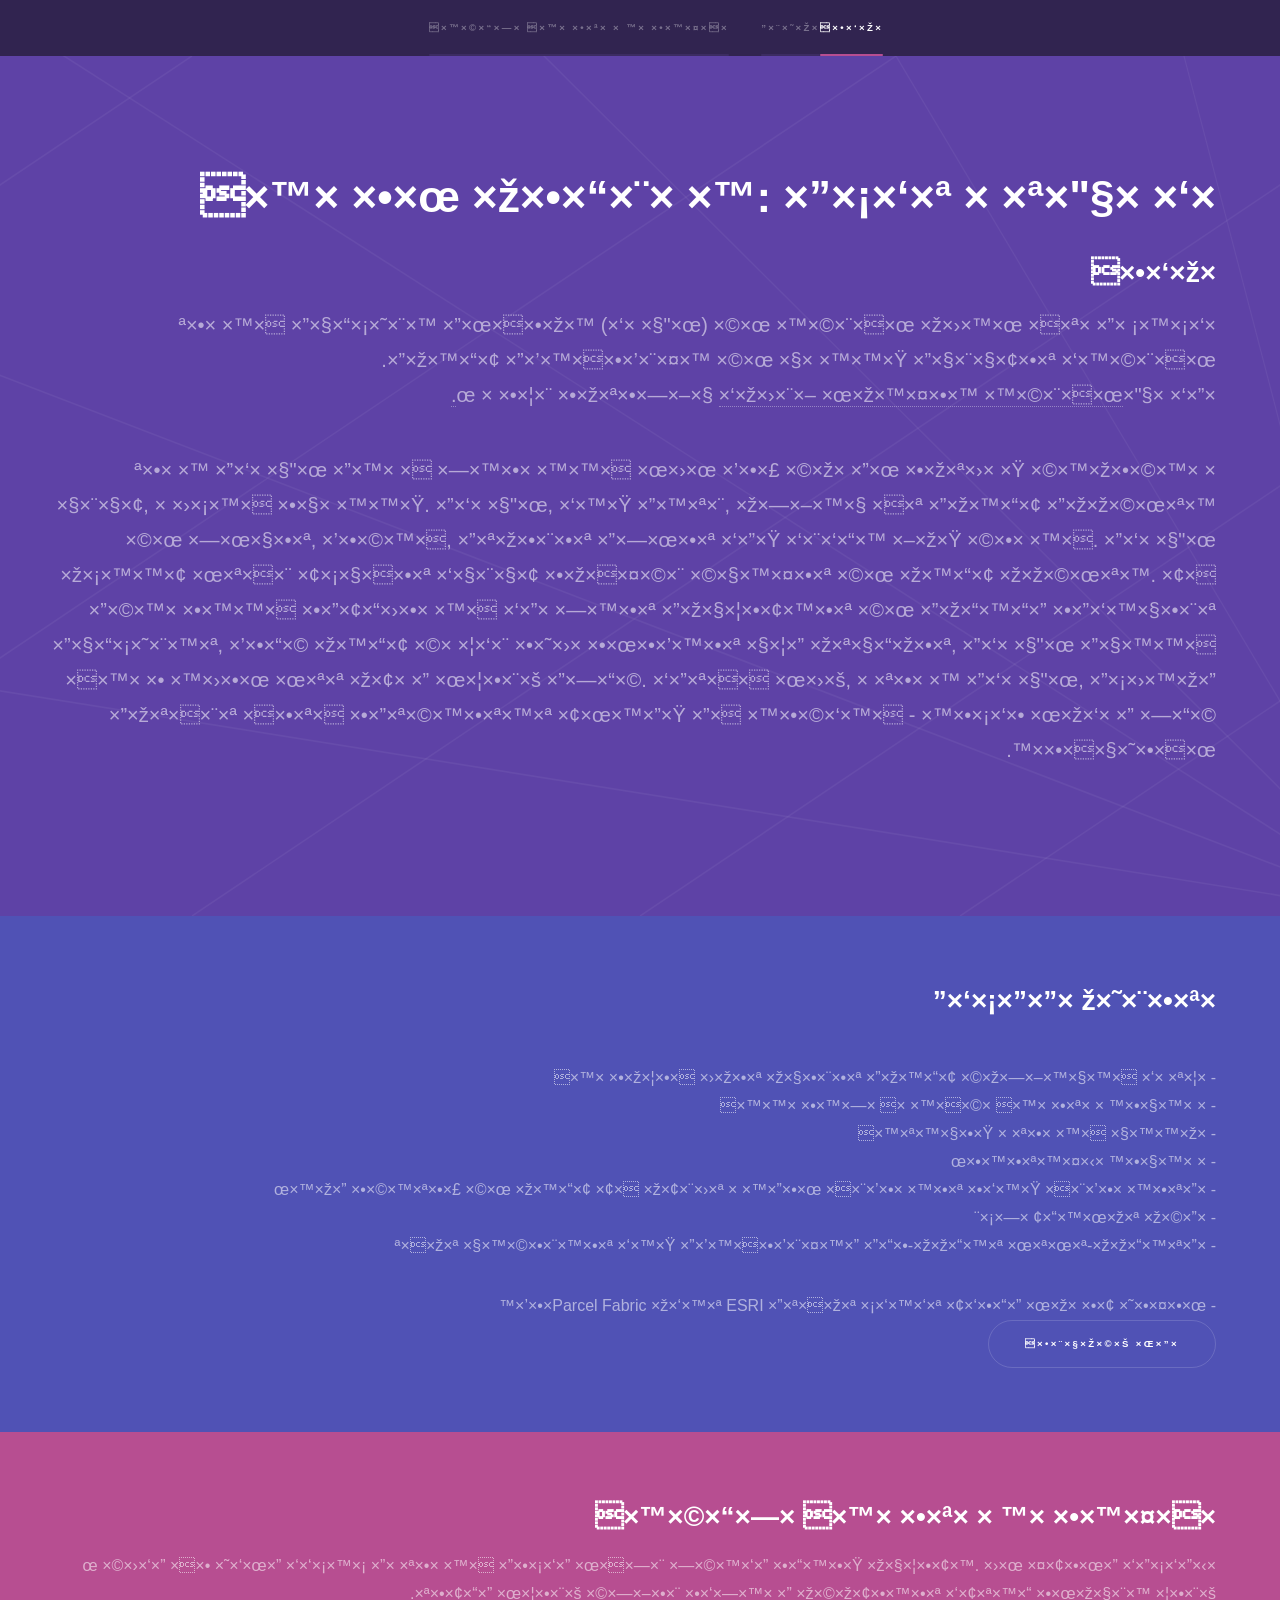
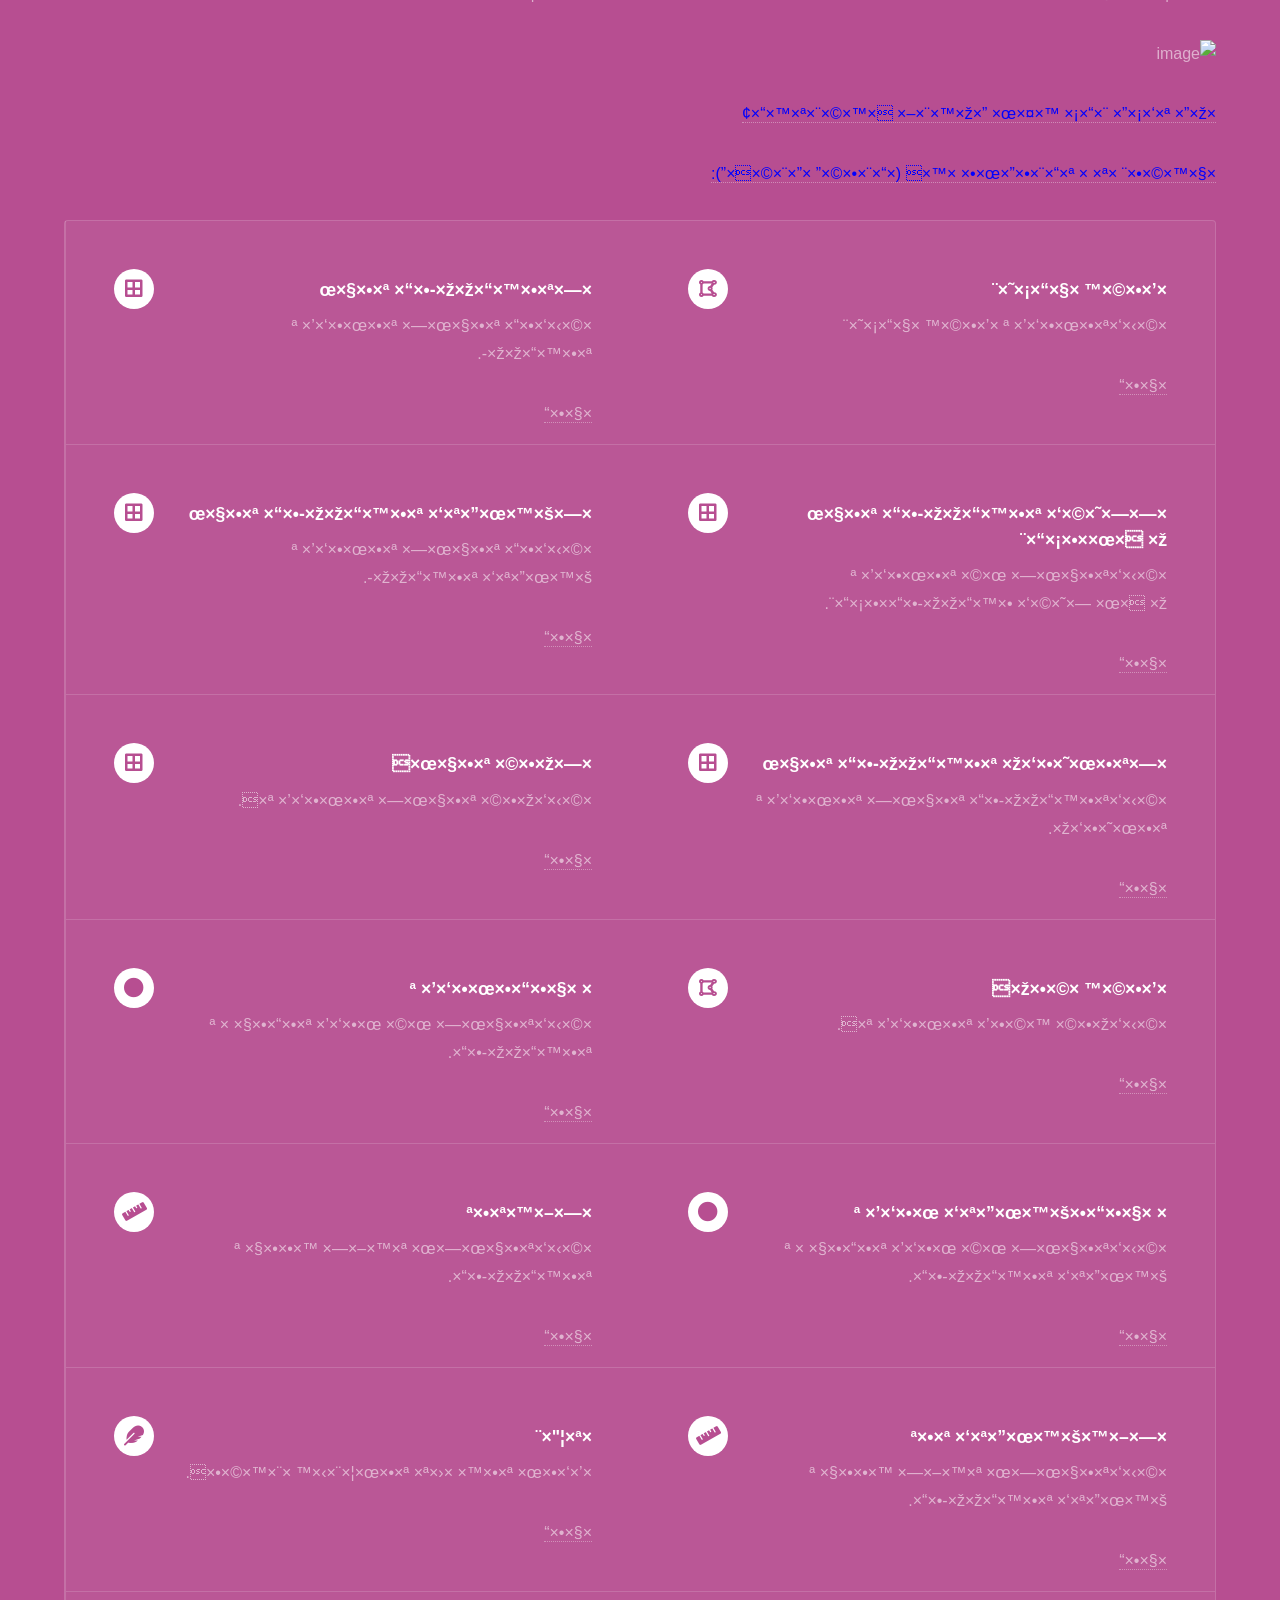
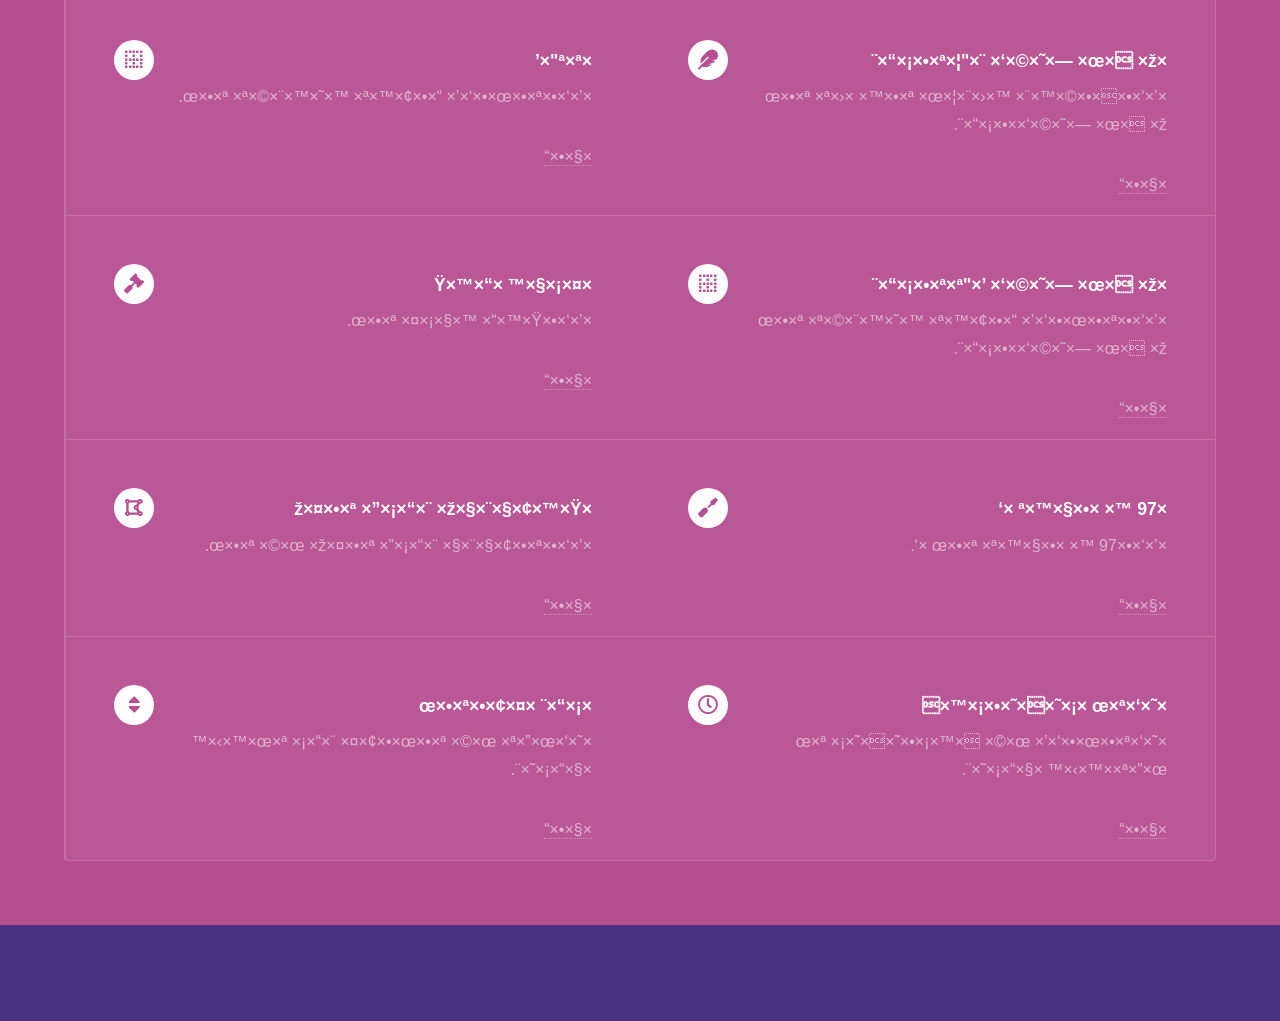
==== index.html @ e5040d87 "Update index.html" ====
<!DOCTYPE HTML>
<!--
	Hyperspace by HTML5 UP
	html5up.net | @ajlkn
	Free for personal and commercial use under the CCA 3.0 license (html5up.net/license)
-->
<html dir="rtl">
	<head>
		<title>בנקל מודרני: הסבת נתונים                          </title>
		<meta charset="cp-1255" />
		<meta name="viewport" content="width=device-width, initial-scale=1, user-scalable=no" />
		<link rel="stylesheet" href="assets/css/main.css" />
		<noscript><link rel="stylesheet" href="assets/css/noscript.css" /></noscript>
	</head>
	<body class="is-preload">

		<!-- Sidebar -->
			<section id="sidebar">
				<div class="inner">
					<nav>
						<ul>
							<li><a href="#intro">מבוא</a></li>
							<li><a href="#one">מטרה</a></li>
							<li><a href="#two">אפיוני נתונים חדשים</a></li>
						</ul>
					</nav>
				</div>
			</section>

		<!-- Wrapper -->
			<div id="wrapper">

				<!-- Intro -->
					<section id="intro" class="wrapper style1 fullscreen fade-up">
						<div class="inner">
							<h1>בנק"ל מודרני: הסבת נתונים</h1>
							<h1></h1>
							<h2>מבוא</h2>
							<p>בסיס הנתונים הקדסטרי הלאומי (בנק"ל) של ישראל מכיל את המידע הגיאוגרפי של קניין הקרקעות בישראל.</a><br />
							הבנק"ל נוצר ומתוחזק  <a href="https://www.gov.il/he/Departments/survey_of_israel/govil-landing-page">במכרז למיפוי ישראל.</a></p>
							<ul class="actions">
							<p>נתוני הבנק"ל הינם חיוניים לכל גוף שמנהל ומתכנן שימושי קרקע, נכסים וקניין.
							  הבנק"ל, בין היתר, מחזיק את המידע הממשלתי של חלקות, גושים, התמורות החלות בהן ברבדי זמן שונים.
							 הבנק"ל מסייע לתאר עסקאות בקרקע ומאפשר שקיפות של מידע ממשלתי.
								
							עם השינויים והעדכונים בהנחיות המקצועיות של המדידה והביקורת הקדסטרית, גודש מידע שנצבר וטכנולוגיות קצה מתקדמות, הבנק"ל הקיים אינו יכול לתת מענה לצורך החדש. 
							   בהתאם לכך, נתוני הבנק"ל, הסכימה המתארת אותם והתשיותית עליהן הם יושבים - יוסבו למבנה חדש ואקטואלי.</a><br />
							
							</ul>
						</div>
					</section>

				<!-- One -->
					<section id="one" class="wrapper style2 spotlights">
						<div class="inner">
							<h2>מטרות ההסבה</h2>
							<p> </a><br />
							- צמצום כמות מקורות המידע שמחזיקים בנתונים </a><br />
							- ניקוי נתונים שאינם חיוניים</a><br />	
						  	- תיקון נתונים קיימים</a><br />
							- ניקוי כפילויות</a><br />
                                                        - הלימה ושיתוף של מידע עם מערכת ניהול ארגוניות ובין ארגוניות</a><br />
							- השלמת מידע חסר</a><br />
							- התאמת קישוריות בין הגיאוגרפיה הדו-ממדית לתלת-ממדית</p>
							- Parcel Fabric מבית ESRI התאמת סביבת עבודה למנוע טופולוגי 
							<ul class="actions">
								<li><a href="#two" class="button scrolly">המשך לקרוא</a></li>
							</ul>
						</div>
					</section>

				<!-- Two -->
					<section id="two" class="wrapper style3 fade-up">
						<div class="inner">
							<h2>אפיוני נתונים חדשים</h2>
							<p>כל שכבה או טבלה בבסיס הנתונים הוסבה לאחר חשיבה ודיון מקצועי. כל פעולה בהסבה תועדה לצורך שחזור ובחינה משמעויות בעתיד ולמקרי צורך.</p>
							<img src="https://github.com/OfirMazor/CadastreDataBaseConversion/blob/main/images/%D7%98%D7%9B%D7%A0%D7%99%D7%A7%D7%AA%20%D7%94%D7%A1%D7%91%D7%AA%20%D7%A0%D7%AA%D7%95%D7%A0%D7%99%D7%9D.png?raw=true" alt="image">
							<p> </p>
							<a href="https://github.com/OfirMazor/CadastreDataBaseConversion/blob/main/images/WorkFlowChart.drawio.pdf" style="font-size: 20; color: blue;">תרשים זרימה לפי סדר הסבת המידע</a>
							<p> </p>
							<a href="https://drive.google.com/drive/folders/15Fm5US5zE_wvPn7nxRFl7RAwVJjkWvYp?usp=sharing" style="font-size: 20; color: blue;"> קישור להורדת נתונים (דרושה הרשאה):</a>
							<p> </p>	
							<div class="features">
								<section> 
									<span class="icon solid major fa-draw-polygon"></span>
									<h3>גושי קדסטר</h3>
									<p>שכבת גבולות גושי קדסטר</p>
									<!--<a href="https://docs.google.com/presentation/d/1aOgMCJr0X3dk2dmTd6nnk_PDVD7Y9g-T5rN5cbLewFY/edit?usp=sharing">אפיון</a>-->
									<p></p>
									<a href="https://github.com/OfirMazor/CadastreDataBaseConversion/blob/main/ipynb/Blocks_calc.ipynb">קוד</a>
								</section>
								<section>
									<span class="icon solid major fa-border-all"></span>
									<h3>חלקות דו-ממדיות</h3>
									<p>שכבת גבולות חלקות דו -ממדיות.</p>
									<!--<a href="https://docs.google.com/presentation/d/1K1xR55ceLLZbcratqtmYpzZpvnugWkp2RwhNf7otZDo/edit?usp=sharing">אפיון</a>-->
									<p></p>
									<a href="https://github.com/OfirMazor/CadastreDataBaseCoversion/blob/main/ipynb/%D7%97%D7%9C%D7%A7%D7%95%D7%AA.ipynb">קוד</a>
								</section>
								<section>
									<span class="icon solid major fa-border-all"></span>
									<h3>חלקות דו-ממדיות בשטח לא מוסדר</h3>
									<p>שכבת גבולות של חלקות דו-ממדיו בשטח לא מוסדר.</p>
									<!--<a href="https://docs.google.com/presentation/d/1Nm-JtCMfNelYFUoTzwCaDETeN07I_fGTkHMYUv3pPX4/edit?usp=sharing">אפיון</a>-->
									<p></p>
									<a href="https://github.com/OfirMazor/CadastreDataBaseConversion/blob/main/ipynb/%D7%97%D7%9C%D7%A7%D7%95%D7%AA%20%D7%91%D7%A9%D7%98%D7%97%20%D7%9C%D7%90%20%D7%9E%D7%95%D7%A1%D7%93%D7%A8.ipynb">קוד</a>
								</section>
								<section>
									<span class="icon solid major fa-border-all"></span>
									<h3>חלקות דו-ממדיות בתהליך</h3>
									<p>שכבת גבולות חלקות דו -ממדיות בתהליך.</p>
									<!--<a href="https://docs.google.com/presentation/d/1UwR3Q6dgP_YeeOLHe6v-FiXyyarvxvE8IoZIpI0yo60/edit?usp=sharing">אפיון</a>-->
									<p></p>
									<a href="https://github.com/OfirMazor/CadastreDataBaseConversion/blob/main/ipynb/%D7%97%D7%9C%D7%A7%D7%95%D7%AA%20%D7%91%D7%AA%D7%94%D7%9C%D7%99%D7%9A.ipynb">קוד</a>
								</section>
								<section>
									<span class="icon solid major fa-border-all"></span>
									<h3>חלקות דו-ממדיות מבוטלות</h3>
									<p> שכבת גבולות חלקות דו-ממדיות מבוטלות.</p>
									<!--<a href="https://docs.google.com/presentation/d/1On-L7deH4NwkiPCZezsNlWkCT8KTDdg73GzI3JLo_sI/edit?usp=sharing">אפיון</a>-->
									<p></p>
									<a href="https://github.com/OfirMazor/CadastreDataBaseConversion/blob/main/ipynb/%D7%97%D7%9C%D7%A7%D7%95%D7%AA%20%D7%9E%D7%91%D7%95%D7%98%D7%9C%D7%95%D7%AA.ipynb">קוד</a>
								</section>
								<section>
									<span class="icon solid major fa-border-all"></span>
									<h3>חלקות שומא</h3>
									<p> שכבת גבולות חלקות שומא.</p>
									<!--<a href="https://docs.google.com/presentation/d/143gWcs_nFKHY2kUlIieHWGZRQOkR7V-3l18o9cciW04/edit?usp=sharing">אפיון</a>-->
									<p></p>
									<a href="https://github.com/OfirMazor/CadastreDataBaseConversion/blob/main/ipynb/%D7%97%D7%9C%D7%A7%D7%95%D7%AA%20%D7%9E%D7%91%D7%95%D7%98%D7%9C%D7%95%D7%AA.ipynb">קוד</a>
								</section>
								<section>
									<span class="icon solid major fa-draw-polygon"> </span>
									<h3>גושי שומא</h3>
									<p>שכבת גבולות גושי שומא.</p>
									<!--<a href="https://docs.google.com/presentation/d/1t4zgflpvXpzHuFKcMMTrMsENIgu0XY0SPXML5nwSaME/edit?usp=sharing">אפיון</a>-->
									<p></p>
									<a href="https://github.com/OfirMazor/CadastreDataBaseConversion/blob/main/ipynb/%D7%A9%D7%95%D7%9E%D7%90.ipynb">קוד</a>
								</section>
								<section>
									<span class="icon solid major fa-circle"></span>
									<h3>נקודות גבול</h3>
									<p>שכבת נקודות גבול של חלקות דו-ממדיות.</p>
									<!--<a href="https://docs.google.com/presentation/d/1na18QjF4ZDcQE-sBRmHZz9WCChsi1K-u4kKOP9ptQIg/edit?usp=sharing">אפיון</a>-->
									<p></p>
									<a href="https://github.com/OfirMazor/CadastreDataBaseConversion/blob/main/ipynb/%D7%A0%D7%A7%D7%95%D7%93%D7%95%D7%AA%20%D7%92%D7%91%D7%95%D7%9C.ipynb">קוד</a>
								</section>
								<section>
									<span class="icon solid major fa-circle"></span>
									<h3>נקודות גבול בתהליך</h3>
									<p>שכבת נקודות גבול של חלקות דו-ממדיות בתהליך.</p>
									<!--<a href="https://docs.google.com/presentation/d/1IOyCnqgsDMGbOX9w6HI_-z6mIHS5_56YbIG8MHBvQjk/edit?usp=sharing">אפיון</a>-->
									<p></p>
									<a href="https://github.com/OfirMazor/CadastreDataBaseConversion/blob/main/ipynb/%D7%A0%D7%A7%D7%95%D7%93%D7%95%D7%AA%20%D7%92%D7%91%D7%95%D7%9C.ipynb">קוד</a>
								</section>
								<section>
									<span class="icon solid major fa-ruler"></span>
									<h3>חזיתות</h3>
									<p>שכבת קווי חזית לחלקות דו-ממדיות.</p>
									<!--<a href="https://docs.google.com/presentation/d/1mR75vhjm4qzcuZGPPNfoXFth1mGjVkAYamTbh-oxPfE/edit?usp=sharing">אפיון</a>-->
									<p></p>
									<a href="https://github.com/OfirMazor/CadastreDataBaseConversion/blob/main/ipynb/%D7%97%D7%96%D7%99%D7%AA%D7%95%D7%AA.ipynb">קוד</a>
									</section>
								<section>
									<span class="icon solid major fa-ruler"></span>
									<h3>חזיתות בתהליך</h3>
									<p>שכבת קווי חזית לחלקות דו-ממדיות בתהליך.</p>
									<!--<a href="Unavailable">אפיון</a>-->
									<p></p>
									<a href="https://github.com/OfirMazor/CadastreDataBaseConversion/blob/main/ipynb/%D7%97%D7%96%D7%99%D7%AA%D7%95%D7%AA.ipynb">קוד</a>
									</section>
								<section>
									<span class="icon solid major fa-feather"></span>
									<h3>תצ"ר</h3>
									<p>גבולות תכניות לצרכי רישום.</p>
									<!--<a href="https://docs.google.com/presentation/d/1LTAgGgHbhf_fdkv7cUVFADjYd_hrbP8OK_lYu4Vlguc/edit?usp=sharing">אפיון</a>-->
									<p></p>
									<a href="https://github.com/OfirMazor/CadastreDataBaseConversion/blob/main/ipynb/תצר.ipynb">קוד</a>
								</section>
								<section>
									<span class="icon solid major fa-feather"></span>
									<h3>תצ"ר בשטח לא מוסדר</h3>
									<p>גבולות תכניות לצרכי רישום בשטח לא מוסדר.</p>
									<!--<a href="https://docs.google.com/presentation/d/1ZsUgKc5YU9424TCIMwK9SpeTFWNMW7myisbgnxmRt8Q/edit?usp=sharing">אפיון</a>-->
									<p></p>
									<a href="https://github.com/OfirMazor/CadastreDataBaseConversion/blob/main/ipynb/תצר בשטח לא מוסדר.ipynb">קוד</a>
								</section>
								<section>
									<span class="icon solid major fa-border-none"></span>
									<h3>תת"ג </h3>
									<p>גבולות תשריטי תיעוד גבולות.</p>
									<!--<a href="https://docs.google.com/presentation/d/18Oz52R4IOVnIQ4AcOxISunZUshF0VkoUezmnaWnimFA/edit?usp=sharing">אפיון</a>-->
									<p></p>
									<a href="https://github.com/OfirMazor/CadastreDataBaseConversion/blob/main/ipynb/תתג.ipynb">קוד</a>
								</section>
								<section>
									<span class="icon solid major fa-border-none"></span>
									<h3>תת"ג בשטח לא מוסדר</h3>
									<p>גבולות תשריטי תיעוד גבולות בשטח לא מוסדר.</p>
									<!--<a href="https://docs.google.com/presentation/d/1O8ripw8vSRohmP7GGtVMejDcZcQw2Dsn_3p-HGWTh3o/edit?usp=sharing">אפיון</a>-->
									<p></p>
									<a href="https://github.com/OfirMazor/CadastreDataBaseConversion/blob/main/ipynb/%D7%AA%D7%AA%D7%92%20%D7%91%D7%A9%D7%98%D7%97%20%D7%9C%D7%90%20%D7%9E%D7%95%D7%A1%D7%93%D7%A8.ipynb">קוד</a>
								</section>
								<section>
									<span class="icon solid major fa-gavel"></span>
									<h3>פסקי דין</h3>
									<p>גבולות פסקי דין.</p>
									<!--<a href="https://docs.google.com/presentation/d/1zdGD_J5GqaE7pXrVFK6ArdqOoUhmcRTdQ7LzIuMwJ08/edit?usp=sharing">אפיון</a>-->
									<p></p>
									<a href="https://github.com/OfirMazor/CadastreDataBaseConversion/blob/main/ipynb/פסקי דין.ipynb">קוד</a>
								</section>
								<section>
									<span class="icon solid major fa-screwdriver"></span>
									<h3>תיקוני 97 ב</h3>
									<p>גבולות תיקוני 97 ב.</p>
									<!--<a href="https://docs.google.com/presentation/d/1tUHg9iSmuR9Jc5QcHzNkO8InjZCdKqhT4KZZ3degl-Y/edit?usp=sharing">אפיון</a>-->
									<p></p>
									<a href="https://github.com/OfirMazor/CadastreDataBaseConversion/blob/main/ipynb/97ב.ipynb">קוד</a>
								</section>
								<section>
									<span class="icon solid major fa-draw-polygon"></span>
									<h3>מפות הסדר מקרקעין</h3>
									<p>גבולות של מפות הסדר קרקעות.</p>
									<!--<a href="https://docs.google.com/presentation/d/1HXEdFXmTHGZ1JMAq-Ojok0GXhG462fm3SChwXjmDZYs/edit?usp=sharing">אפיון</a>-->
									<p></p>
									<a href="https://github.com/OfirMazor/CadastreDataBaseConversion/blob/main/ipynb/%D7%92%D7%91%D7%95%D7%9C%D7%95%D7%AA%20%D7%9E%D7%A4%D7%95%D7%AA%20%D7%94%D7%A1%D7%93%D7%A8.ipynb">קוד</a>
								</section>
								<section>
									<span class="icon regular major fa-clock"></span>
									<h3>טבלת סטאטוסים</h3>
									<p>טבלת סטאטוסים של גבולות תהליכי קדסטר.</p>
									<!--<a href="https://docs.google.com/presentation/d/1yTz6qRAG57iRs9Ew6dmsuiOyFodZGvTSvmeTwC7AnFo/edit?usp=sharing">אפיון</a>-->
									<p></p>
									<a href="https://github.com/OfirMazor/CadastreDataBaseConversion/blob/main/ipynb/טבלת סטאטוסים.ipynb">קוד</a>
								</section>
								<section>
									<span class="icon solid major fa-sort"></span>
									<h3>סדר פעולות</h3>
									<p>טבלת סדר פעולות של תהליכי קדסטר.</p>
									<!--<a href="https://docs.google.com/presentation/d/14jL2sfpL1jW8EagZXrQZE9vzLP-F1v-47zfYzeNI_iE/edit?usp=sharing">אפיון</a>-->
									<p></p>
									<a href="https://github.com/OfirMazor/CadastreDataBaseConversion/blob/main/ipynb/טבלת סדר פעולות.ipynb">קוד</a>
								</section>
							</div>
						</div>
					</section>


		<!-- Footer -->
			<footer id="footer" class="wrapper style1-alt">
				<div class="inner">
				</div>
			</footer>

		<!-- Scripts -->
			<script src="assets/js/jquery.min.js"></script>
			<script src="assets/js/jquery.scrollex.min.js"></script>
			<script src="assets/js/jquery.scrolly.min.js"></script>
			<script src="assets/js/browser.min.js"></script>
			<script src="assets/js/breakpoints.min.js"></script>
			<script src="assets/js/util.js"></script>
			<script src="assets/js/main.js"></script>

	</body>
</html>
---- assets/css/main.css ----
@import url(fontawesome-all.min.css);

/*
	Hyperspace by HTML5 UP
	html5up.net | @ajlkn
	Free for personal and commercial use under the CCA 3.0 license (html5up.net/license)
*/

html, body, div, span, applet, object,
iframe, h1, h2, h3, h4, h5, h6, p, blockquote,
pre, a, abbr, acronym, address, big, cite,
code, del, dfn, em, img, ins, kbd, q, s, samp,
small, strike, strong, sub, sup, tt, var, b,
u, i, center, dl, dt, dd, ol, ul, li, fieldset,
form, label, legend, table, caption, tbody,
tfoot, thead, tr, th, td, article, aside,
canvas, details, embed, figure, figcaption,
footer, header, hgroup, menu, nav, output, ruby,
section, summary, time, mark, audio, video {
	margin: 0;
	padding: 0;
	border: 0;
	font-size: 100%;
	font: inherit;
	vertical-align: baseline;}

article, aside, details, figcaption, figure,
footer, header, hgroup, menu, nav, section {
	display: block;}

body {
	line-height: 1;
}

ol, ul {
	list-style: none;
}

blockquote, q {
	quotes: none;
}

	blockquote:before, blockquote:after, q:before, q:after {
		content: '';
		content: none;
	}

table {
	border-collapse: collapse;
	border-spacing: 0;
}

body {
	-webkit-text-size-adjust: none;
}

mark {
	background-color: transparent;
	color: inherit;
}

input::-moz-focus-inner {
	border: 0;
	padding: 0;
}

input, select, textarea {
	-moz-appearance: none;
	-webkit-appearance: none;
	-ms-appearance: none;
	appearance: none;
}

/* Basic */

	@-ms-viewport {
		width: device-width;
	}

	body {
		-ms-overflow-style: scrollbar;
	}

	@media screen and (max-width: 480px) {

		html, body {
			min-width: 320px;
		}

	}

	html {
		box-sizing: border-box;
	}

	*, *:before, *:after {
		box-sizing: inherit;
	}

	body {
		background: #312450;
	}

		body.is-preload *, body.is-preload *:before, body.is-preload *:after {
			-moz-animation: none !important;
			-webkit-animation: none !important;
			-ms-animation: none !important;
			animation: none !important;
			-moz-transition: none !important;
			-webkit-transition: none !important;
			-ms-transition: none !important;
			transition: none !important;
		}

/* Type */

	body, input, select, textarea {
		color: rgba(255, 255, 255, 0.55);
		font-family: Arial, Helvetica, sans-serif;
		font-size: 16.5pt;
		font-weight: normal;
		line-height: 1.75;
	}

		@media screen and (max-width: 1680px) {

			body, input, select, textarea {
				font-size: 13pt;
			}

		}

		@media screen and (max-width: 1280px) {

			body, input, select, textarea {
				font-size: 12pt;
			}

		}

		@media screen and (max-width: 360px) {

			body, input, select, textarea {
				font-size: 11pt;
			}

		}

	a {
		-moz-transition: color 0.2s ease, border-bottom-color 0.2s ease;
		-webkit-transition: color 0.2s ease, border-bottom-color 0.2s ease;
		-ms-transition: color 0.2s ease, border-bottom-color 0.2s ease;
		transition: color 0.2s ease, border-bottom-color 0.2s ease;
		border-bottom: dotted 1px rgba(255, 255, 255, 0.35);
		color: inherit;
		text-decoration: none;
	}

		a:hover {
			border-bottom-color: transparent;
			color: #ffffff;
		}

	strong, b {
		color: #ffffff;
		font-weight: bold;
	}

	em, i {
		font-style: italic;
	}

	p {
		margin: 0 0 2em 0;
	}

	h1, h2, h3, h4, h5, h6 {
		color: #ffffff;
		font-weight: bold;
		line-height: 1.5;
		margin: 0 0 0.5em 0;
	}

		h1 a, h2 a, h3 a, h4 a, h5 a, h6 a {
			color: inherit;
			text-decoration: none;
		}

	h1 {
		font-size: 2.75em;
	}

		h1.major {
			margin: 0 0 1.3em 0;
			position: relative;
			padding-bottom: 0.35em;
		}

			h1.major:after {
				background-image: -moz-linear-gradient(to right, #5e42a6, #b74e91);
				background-image: -webkit-linear-gradient(to right, #5e42a6, #b74e91);
				background-image: -ms-linear-gradient(to right, #5e42a6, #b74e91);
				background-image: linear-gradient(to right, #5e42a6, #b74e91);
				-moz-transition: max-width 0.2s ease;
				-webkit-transition: max-width 0.2s ease;
				-ms-transition: max-width 0.2s ease;
				transition: max-width 0.2s ease;
				border-radius: 0.2em;
				bottom: 0;
				content: '';
				height: 0.05em;
				position: absolute;
				right: 0;
				width: 100%;
			}

	h2 {
		font-size: 1.75em;
	}

	h3 {
		font-size: 1.1em;
	}

	h4 {
		font-size: 1em;
	}

	h5 {
		font-size: 0.8em;
	}

	h6 {
		font-size: 0.6em;
	}

	@media screen and (max-width: 736px) {

		h1 {
			font-size: 2em;
		}

		h2 {
			font-size: 1.25em;
		}

		h3 {
			font-size: 1em;
		}

		h4 {
			font-size: 0.8em;
		}

		h5 {
			font-size: 0.6em;
		}

		h6 {
			font-size: 0.6em;
		}

	}

	sub {
		font-size: 0.8em;
		position: relative;
		top: 0.5em;
	}

	sup {
		font-size: 0.8em;
		position: relative;
		top: -0.5em;
	}

	blockquote {
		border-left: solid 4px rgba(255, 255, 255, 0.15);
		font-style: italic;
		margin: 0 0 2em 0;
		padding: 0.5em 0 0.5em 2em;
	}

	code {
		background: rgba(255, 255, 255, 0.05);
		border-radius: 0.25em;
		border: solid 1px rgba(255, 255, 255, 0.15);
		font-family: "Courier New", monospace;
		font-size: 0.9em;
		margin: 0 0.25em;
		padding: 0.25em 0.65em;
	}

	pre {
		-webkit-overflow-scrolling: touch;
		font-family: "Courier New", monospace;
		font-size: 0.9em;
		margin: 0 0 2em 0;
	}

		pre code {
			display: block;
			line-height: 1.75em;
			padding: 1em 1.5em;
			overflow-x: auto;
		}

	hr {
		border: 0;
		border-bottom: solid 1px rgba(255, 255, 255, 0.15);
		margin: 2em 0;
	}

		hr.major {
			margin: 3em 0;
		}

	.align-left {
		text-align: left;
	}

	.align-center {
		text-align: center;
	}

	.align-right {
		text-align: right;
	}

/* Row */

	.row {
		display: flex;
		flex-wrap: wrap;
		box-sizing: border-box;
		align-items: stretch;
	}

		.row > * {
			box-sizing: border-box;
		}

		.row.gtr-uniform > * > :last-child {
			margin-bottom: 0;
		}

		.row.aln-left {
			justify-content: flex-start;
		}

		.row.aln-center {
			justify-content: center;
		}

		.row.aln-right {
			justify-content: flex-end;
		}

		.row.aln-top {
			align-items: flex-start;
		}

		.row.aln-middle {
			align-items: center;
		}

		.row.aln-bottom {
			align-items: flex-end;
		}

		.row > .imp {
			order: -1;
		}

		.row > .col-1 {
			width: 8.33333%;
		}

		.row > .off-1 {
			margin-left: 8.33333%;
		}

		.row > .col-2 {
			width: 16.66667%;
		}

		.row > .off-2 {
			margin-left: 16.66667%;
		}

		.row > .col-3 {
			width: 25%;
		}

		.row > .off-3 {
			margin-left: 25%;
		}

		.row > .col-4 {
			width: 33.33333%;
		}

		.row > .off-4 {
			margin-left: 33.33333%;
		}

		.row > .col-5 {
			width: 41.66667%;
		}

		.row > .off-5 {
			margin-left: 41.66667%;
		}

		.row > .col-6 {
			width: 50%;
		}

		.row > .off-6 {
			margin-left: 50%;
		}

		.row > .col-7 {
			width: 58.33333%;
		}

		.row > .off-7 {
			margin-left: 58.33333%;
		}

		.row > .col-8 {
			width: 66.66667%;
		}

		.row > .off-8 {
			margin-left: 66.66667%;
		}

		.row > .col-9 {
			width: 75%;
		}

		.row > .off-9 {
			margin-left: 75%;
		}

		.row > .col-10 {
			width: 83.33333%;
		}

		.row > .off-10 {
			margin-left: 83.33333%;
		}

		.row > .col-11 {
			width: 91.66667%;
		}

		.row > .off-11 {
			margin-left: 91.66667%;
		}

		.row > .col-12 {
			width: 100%;
		}

		.row > .off-12 {
			margin-left: 100%;
		}

		.row.gtr-0 {
			margin-top: 0;
			margin-left: 0em;
		}

			.row.gtr-0 > * {
				padding: 0 0 0 0em;
			}

			.row.gtr-0.gtr-uniform {
				margin-top: 0em;
			}

				.row.gtr-0.gtr-uniform > * {
					padding-top: 0em;
				}

		.row.gtr-25 {
			margin-top: 0;
			margin-left: -0.375em;
		}

			.row.gtr-25 > * {
				padding: 0 0 0 0.375em;
			}

			.row.gtr-25.gtr-uniform {
				margin-top: -0.375em;
			}

				.row.gtr-25.gtr-uniform > * {
					padding-top: 0.375em;
				}

		.row.gtr-50 {
			margin-top: 0;
			margin-left: -0.75em;
		}

			.row.gtr-50 > * {
				padding: 0 0 0 0.75em;
			}

			.row.gtr-50.gtr-uniform {
				margin-top: -0.75em;
			}

				.row.gtr-50.gtr-uniform > * {
					padding-top: 0.75em;
				}

		.row {
			margin-top: 0;
			margin-left: -1.5em;
		}

			.row > * {
				padding: 0 0 0 1.5em;
			}

			.row.gtr-uniform {
				margin-top: -1.5em;
			}

				.row.gtr-uniform > * {
					padding-top: 1.5em;
				}

		.row.gtr-150 {
			margin-top: 0;
			margin-left: -2.25em;
		}

			.row.gtr-150 > * {
				padding: 0 0 0 2.25em;
			}

			.row.gtr-150.gtr-uniform {
				margin-top: -2.25em;
			}

				.row.gtr-150.gtr-uniform > * {
					padding-top: 2.25em;
				}

		.row.gtr-200 {
			margin-top: 0;
			margin-left: -3em;
		}

			.row.gtr-200 > * {
				padding: 0 0 0 3em;
			}

			.row.gtr-200.gtr-uniform {
				margin-top: -3em;
			}

				.row.gtr-200.gtr-uniform > * {
					padding-top: 3em;
				}

		@media screen and (max-width: 1680px) {

			.row {
				display: flex;
				flex-wrap: wrap;
				box-sizing: border-box;
				align-items: stretch;
			}

				.row > * {
					box-sizing: border-box;
				}

				.row.gtr-uniform > * > :last-child {
					margin-bottom: 0;
				}

				.row.aln-left {
					justify-content: flex-start;
				}

				.row.aln-center {
					justify-content: center;
				}

				.row.aln-right {
					justify-content: flex-end;
				}

				.row.aln-top {
					align-items: flex-start;
				}

				.row.aln-middle {
					align-items: center;
				}

				.row.aln-bottom {
					align-items: flex-end;
				}

				.row > .imp-xlarge {
					order: -1;
				}

				.row > .col-1-xlarge {
					width: 8.33333%;
				}

				.row > .off-1-xlarge {
					margin-left: 8.33333%;
				}

				.row > .col-2-xlarge {
					width: 16.66667%;
				}

				.row > .off-2-xlarge {
					margin-left: 16.66667%;
				}

				.row > .col-3-xlarge {
					width: 25%;
				}

				.row > .off-3-xlarge {
					margin-left: 25%;
				}

				.row > .col-4-xlarge {
					width: 33.33333%;
				}

				.row > .off-4-xlarge {
					margin-left: 33.33333%;
				}

				.row > .col-5-xlarge {
					width: 41.66667%;
				}

				.row > .off-5-xlarge {
					margin-left: 41.66667%;
				}

				.row > .col-6-xlarge {
					width: 50%;
				}

				.row > .off-6-xlarge {
					margin-left: 50%;
				}

				.row > .col-7-xlarge {
					width: 58.33333%;
				}

				.row > .off-7-xlarge {
					margin-left: 58.33333%;
				}

				.row > .col-8-xlarge {
					width: 66.66667%;
				}

				.row > .off-8-xlarge {
					margin-left: 66.66667%;
				}

				.row > .col-9-xlarge {
					width: 75%;
				}

				.row > .off-9-xlarge {
					margin-left: 75%;
				}

				.row > .col-10-xlarge {
					width: 83.33333%;
				}

				.row > .off-10-xlarge {
					margin-left: 83.33333%;
				}

				.row > .col-11-xlarge {
					width: 91.66667%;
				}

				.row > .off-11-xlarge {
					margin-left: 91.66667%;
				}

				.row > .col-12-xlarge {
					width: 100%;
				}

				.row > .off-12-xlarge {
					margin-left: 100%;
				}

				.row.gtr-0 {
					margin-top: 0;
					margin-left: 0em;
				}

					.row.gtr-0 > * {
						padding: 0 0 0 0em;
					}

					.row.gtr-0.gtr-uniform {
						margin-top: 0em;
					}

						.row.gtr-0.gtr-uniform > * {
							padding-top: 0em;
						}

				.row.gtr-25 {
					margin-top: 0;
					margin-left: -0.375em;
				}

					.row.gtr-25 > * {
						padding: 0 0 0 0.375em;
					}

					.row.gtr-25.gtr-uniform {
						margin-top: -0.375em;
					}

						.row.gtr-25.gtr-uniform > * {
							padding-top: 0.375em;
						}

				.row.gtr-50 {
					margin-top: 0;
					margin-left: -0.75em;
				}

					.row.gtr-50 > * {
						padding: 0 0 0 0.75em;
					}

					.row.gtr-50.gtr-uniform {
						margin-top: -0.75em;
					}

						.row.gtr-50.gtr-uniform > * {
							padding-top: 0.75em;
						}

				.row {
					margin-top: 0;
					margin-left: -1.5em;
				}

					.row > * {
						padding: 0 0 0 1.5em;
					}

					.row.gtr-uniform {
						margin-top: -1.5em;
					}

						.row.gtr-uniform > * {
							padding-top: 1.5em;
						}

				.row.gtr-150 {
					margin-top: 0;
					margin-left: -2.25em;
				}

					.row.gtr-150 > * {
						padding: 0 0 0 2.25em;
					}

					.row.gtr-150.gtr-uniform {
						margin-top: -2.25em;
					}

						.row.gtr-150.gtr-uniform > * {
							padding-top: 2.25em;
						}

				.row.gtr-200 {
					margin-top: 0;
					margin-left: -3em;
				}

					.row.gtr-200 > * {
						padding: 0 0 0 3em;
					}

					.row.gtr-200.gtr-uniform {
						margin-top: -3em;
					}

						.row.gtr-200.gtr-uniform > * {
							padding-top: 3em;
						}

		}

		@media screen and (max-width: 1280px) {

			.row {
				display: flex;
				flex-wrap: wrap;
				box-sizing: border-box;
				align-items: stretch;
			}

				.row > * {
					box-sizing: border-box;
				}

				.row.gtr-uniform > * > :last-child {
					margin-bottom: 0;
				}

				.row.aln-left {
					justify-content: flex-start;
				}

				.row.aln-center {
					justify-content: center;
				}

				.row.aln-right {
					justify-content: flex-end;
				}

				.row.aln-top {
					align-items: flex-start;
				}

				.row.aln-middle {
					align-items: center;
				}

				.row.aln-bottom {
					align-items: flex-end;
				}

				.row > .imp-large {
					order: -1;
				}

				.row > .col-1-large {
					width: 8.33333%;
				}

				.row > .off-1-large {
					margin-left: 8.33333%;
				}

				.row > .col-2-large {
					width: 16.66667%;
				}

				.row > .off-2-large {
					margin-left: 16.66667%;
				}

				.row > .col-3-large {
					width: 25%;
				}

				.row > .off-3-large {
					margin-left: 25%;
				}

				.row > .col-4-large {
					width: 33.33333%;
				}

				.row > .off-4-large {
					margin-left: 33.33333%;
				}

				.row > .col-5-large {
					width: 41.66667%;
				}

				.row > .off-5-large {
					margin-left: 41.66667%;
				}

				.row > .col-6-large {
					width: 50%;
				}

				.row > .off-6-large {
					margin-left: 50%;
				}

				.row > .col-7-large {
					width: 58.33333%;
				}

				.row > .off-7-large {
					margin-left: 58.33333%;
				}

				.row > .col-8-large {
					width: 66.66667%;
				}

				.row > .off-8-large {
					margin-left: 66.66667%;
				}

				.row > .col-9-large {
					width: 75%;
				}

				.row > .off-9-large {
					margin-left: 75%;
				}

				.row > .col-10-large {
					width: 83.33333%;
				}

				.row > .off-10-large {
					margin-left: 83.33333%;
				}

				.row > .col-11-large {
					width: 91.66667%;
				}

				.row > .off-11-large {
					margin-left: 91.66667%;
				}

				.row > .col-12-large {
					width: 100%;
				}

				.row > .off-12-large {
					margin-left: 100%;
				}

				.row.gtr-0 {
					margin-top: 0;
					margin-left: 0em;
				}

					.row.gtr-0 > * {
						padding: 0 0 0 0em;
					}

					.row.gtr-0.gtr-uniform {
						margin-top: 0em;
					}

						.row.gtr-0.gtr-uniform > * {
							padding-top: 0em;
						}

				.row.gtr-25 {
					margin-top: 0;
					margin-left: -0.375em;
				}

					.row.gtr-25 > * {
						padding: 0 0 0 0.375em;
					}

					.row.gtr-25.gtr-uniform {
						margin-top: -0.375em;
					}

						.row.gtr-25.gtr-uniform > * {
							padding-top: 0.375em;
						}

				.row.gtr-50 {
					margin-top: 0;
					margin-left: -0.75em;
				}

					.row.gtr-50 > * {
						padding: 0 0 0 0.75em;
					}

					.row.gtr-50.gtr-uniform {
						margin-top: -0.75em;
					}

						.row.gtr-50.gtr-uniform > * {
							padding-top: 0.75em;
						}

				.row {
					margin-top: 0;
					margin-left: -1.5em;
				}

					.row > * {
						padding: 0 0 0 1.5em;
					}

					.row.gtr-uniform {
						margin-top: -1.5em;
					}

						.row.gtr-uniform > * {
							padding-top: 1.5em;
						}

				.row.gtr-150 {
					margin-top: 0;
					margin-left: -2.25em;
				}

					.row.gtr-150 > * {
						padding: 0 0 0 2.25em;
					}

					.row.gtr-150.gtr-uniform {
						margin-top: -2.25em;
					}

						.row.gtr-150.gtr-uniform > * {
							padding-top: 2.25em;
						}

				.row.gtr-200 {
					margin-top: 0;
					margin-left: -3em;
				}

					.row.gtr-200 > * {
						padding: 0 0 0 3em;
					}

					.row.gtr-200.gtr-uniform {
						margin-top: -3em;
					}

						.row.gtr-200.gtr-uniform > * {
							padding-top: 3em;
						}

		}

		@media screen and (max-width: 980px) {

			.row {
				display: flex;
				flex-wrap: wrap;
				box-sizing: border-box;
				align-items: stretch;
			}

				.row > * {
					box-sizing: border-box;
				}

				.row.gtr-uniform > * > :last-child {
					margin-bottom: 0;
				}

				.row.aln-left {
					justify-content: flex-start;
				}

				.row.aln-center {
					justify-content: center;
				}

				.row.aln-right {
					justify-content: flex-end;
				}

				.row.aln-top {
					align-items: flex-start;
				}

				.row.aln-middle {
					align-items: center;
				}

				.row.aln-bottom {
					align-items: flex-end;
				}

				.row > .imp-medium {
					order: -1;
				}

				.row > .col-1-medium {
					width: 8.33333%;
				}

				.row > .off-1-medium {
					margin-left: 8.33333%;
				}

				.row > .col-2-medium {
					width: 16.66667%;
				}

				.row > .off-2-medium {
					margin-left: 16.66667%;
				}

				.row > .col-3-medium {
					width: 25%;
				}

				.row > .off-3-medium {
					margin-left: 25%;
				}

				.row > .col-4-medium {
					width: 33.33333%;
				}

				.row > .off-4-medium {
					margin-left: 33.33333%;
				}

				.row > .col-5-medium {
					width: 41.66667%;
				}

				.row > .off-5-medium {
					margin-left: 41.66667%;
				}

				.row > .col-6-medium {
					width: 50%;
				}

				.row > .off-6-medium {
					margin-left: 50%;
				}

				.row > .col-7-medium {
					width: 58.33333%;
				}

				.row > .off-7-medium {
					margin-left: 58.33333%;
				}

				.row > .col-8-medium {
					width: 66.66667%;
				}

				.row > .off-8-medium {
					margin-left: 66.66667%;
				}

				.row > .col-9-medium {
					width: 75%;
				}

				.row > .off-9-medium {
					margin-left: 75%;
				}

				.row > .col-10-medium {
					width: 83.33333%;
				}

				.row > .off-10-medium {
					margin-left: 83.33333%;
				}

				.row > .col-11-medium {
					width: 91.66667%;
				}

				.row > .off-11-medium {
					margin-left: 91.66667%;
				}

				.row > .col-12-medium {
					width: 100%;
				}

				.row > .off-12-medium {
					margin-left: 100%;
				}

				.row.gtr-0 {
					margin-top: 0;
					margin-left: 0em;
				}

					.row.gtr-0 > * {
						padding: 0 0 0 0em;
					}

					.row.gtr-0.gtr-uniform {
						margin-top: 0em;
					}

						.row.gtr-0.gtr-uniform > * {
							padding-top: 0em;
						}

				.row.gtr-25 {
					margin-top: 0;
					margin-left: -0.375em;
				}

					.row.gtr-25 > * {
						padding: 0 0 0 0.375em;
					}

					.row.gtr-25.gtr-uniform {
						margin-top: -0.375em;
					}

						.row.gtr-25.gtr-uniform > * {
							padding-top: 0.375em;
						}

				.row.gtr-50 {
					margin-top: 0;
					margin-left: -0.75em;
				}

					.row.gtr-50 > * {
						padding: 0 0 0 0.75em;
					}

					.row.gtr-50.gtr-uniform {
						margin-top: -0.75em;
					}

						.row.gtr-50.gtr-uniform > * {
							padding-top: 0.75em;
						}

				.row {
					margin-top: 0;
					margin-left: -1.5em;
				}

					.row > * {
						padding: 0 0 0 1.5em;
					}

					.row.gtr-uniform {
						margin-top: -1.5em;
					}

						.row.gtr-uniform > * {
							padding-top: 1.5em;
						}

				.row.gtr-150 {
					margin-top: 0;
					margin-left: -2.25em;
				}

					.row.gtr-150 > * {
						padding: 0 0 0 2.25em;
					}

					.row.gtr-150.gtr-uniform {
						margin-top: -2.25em;
					}

						.row.gtr-150.gtr-uniform > * {
							padding-top: 2.25em;
						}

				.row.gtr-200 {
					margin-top: 0;
					margin-left: -3em;
				}

					.row.gtr-200 > * {
						padding: 0 0 0 3em;
					}

					.row.gtr-200.gtr-uniform {
						margin-top: -3em;
					}

						.row.gtr-200.gtr-uniform > * {
							padding-top: 3em;
						}

		}

		@media screen and (max-width: 736px) {

			.row {
				display: flex;
				flex-wrap: wrap;
				box-sizing: border-box;
				align-items: stretch;
			}

				.row > * {
					box-sizing: border-box;
				}

				.row.gtr-uniform > * > :last-child {
					margin-bottom: 0;
				}

				.row.aln-left {
					justify-content: flex-start;
				}

				.row.aln-center {
					justify-content: center;
				}

				.row.aln-right {
					justify-content: flex-end;
				}

				.row.aln-top {
					align-items: flex-start;
				}

				.row.aln-middle {
					align-items: center;
				}

				.row.aln-bottom {
					align-items: flex-end;
				}

				.row > .imp-small {
					order: -1;
				}

				.row > .col-1-small {
					width: 8.33333%;
				}

				.row > .off-1-small {
					margin-left: 8.33333%;
				}

				.row > .col-2-small {
					width: 16.66667%;
				}

				.row > .off-2-small {
					margin-left: 16.66667%;
				}

				.row > .col-3-small {
					width: 25%;
				}

				.row > .off-3-small {
					margin-left: 25%;
				}

				.row > .col-4-small {
					width: 33.33333%;
				}

				.row > .off-4-small {
					margin-left: 33.33333%;
				}

				.row > .col-5-small {
					width: 41.66667%;
				}

				.row > .off-5-small {
					margin-left: 41.66667%;
				}

				.row > .col-6-small {
					width: 50%;
				}

				.row > .off-6-small {
					margin-left: 50%;
				}

				.row > .col-7-small {
					width: 58.33333%;
				}

				.row > .off-7-small {
					margin-left: 58.33333%;
				}

				.row > .col-8-small {
					width: 66.66667%;
				}

				.row > .off-8-small {
					margin-left: 66.66667%;
				}

				.row > .col-9-small {
					width: 75%;
				}

				.row > .off-9-small {
					margin-left: 75%;
				}

				.row > .col-10-small {
					width: 83.33333%;
				}

				.row > .off-10-small {
					margin-left: 83.33333%;
				}

				.row > .col-11-small {
					width: 91.66667%;
				}

				.row > .off-11-small {
					margin-left: 91.66667%;
				}

				.row > .col-12-small {
					width: 100%;
				}

				.row > .off-12-small {
					margin-left: 100%;
				}

				.row.gtr-0 {
					margin-top: 0;
					margin-left: 0em;
				}

					.row.gtr-0 > * {
						padding: 0 0 0 0em;
					}

					.row.gtr-0.gtr-uniform {
						margin-top: 0em;
					}

						.row.gtr-0.gtr-uniform > * {
							padding-top: 0em;
						}

				.row.gtr-25 {
					margin-top: 0;
					margin-left: -0.375em;
				}

					.row.gtr-25 > * {
						padding: 0 0 0 0.375em;
					}

					.row.gtr-25.gtr-uniform {
						margin-top: -0.375em;
					}

						.row.gtr-25.gtr-uniform > * {
							padding-top: 0.375em;
						}

				.row.gtr-50 {
					margin-top: 0;
					margin-left: -0.75em;
				}

					.row.gtr-50 > * {
						padding: 0 0 0 0.75em;
					}

					.row.gtr-50.gtr-uniform {
						margin-top: -0.75em;
					}

						.row.gtr-50.gtr-uniform > * {
							padding-top: 0.75em;
						}

				.row {
					margin-top: 0;
					margin-left: -1.5em;
				}

					.row > * {
						padding: 0 0 0 1.5em;
					}

					.row.gtr-uniform {
						margin-top: -1.5em;
					}

						.row.gtr-uniform > * {
							padding-top: 1.5em;
						}

				.row.gtr-150 {
					margin-top: 0;
					margin-left: -2.25em;
				}

					.row.gtr-150 > * {
						padding: 0 0 0 2.25em;
					}

					.row.gtr-150.gtr-uniform {
						margin-top: -2.25em;
					}

						.row.gtr-150.gtr-uniform > * {
							padding-top: 2.25em;
						}

				.row.gtr-200 {
					margin-top: 0;
					margin-left: -3em;
				}

					.row.gtr-200 > * {
						padding: 0 0 0 3em;
					}

					.row.gtr-200.gtr-uniform {
						margin-top: -3em;
					}

						.row.gtr-200.gtr-uniform > * {
							padding-top: 3em;
						}

		}

		@media screen and (max-width: 480px) {

			.row {
				display: flex;
				flex-wrap: wrap;
				box-sizing: border-box;
				align-items: stretch;
			}

				.row > * {
					box-sizing: border-box;
				}

				.row.gtr-uniform > * > :last-child {
					margin-bottom: 0;
				}

				.row.aln-left {
					justify-content: flex-start;
				}

				.row.aln-center {
					justify-content: center;
				}

				.row.aln-right {
					justify-content: flex-end;
				}

				.row.aln-top {
					align-items: flex-start;
				}

				.row.aln-middle {
					align-items: center;
				}

				.row.aln-bottom {
					align-items: flex-end;
				}

				.row > .imp-xsmall {
					order: -1;
				}

				.row > .col-1-xsmall {
					width: 8.33333%;
				}

				.row > .off-1-xsmall {
					margin-left: 8.33333%;
				}

				.row > .col-2-xsmall {
					width: 16.66667%;
				}

				.row > .off-2-xsmall {
					margin-left: 16.66667%;
				}

				.row > .col-3-xsmall {
					width: 25%;
				}

				.row > .off-3-xsmall {
					margin-left: 25%;
				}

				.row > .col-4-xsmall {
					width: 33.33333%;
				}

				.row > .off-4-xsmall {
					margin-left: 33.33333%;
				}

				.row > .col-5-xsmall {
					width: 41.66667%;
				}

				.row > .off-5-xsmall {
					margin-left: 41.66667%;
				}

				.row > .col-6-xsmall {
					width: 50%;
				}

				.row > .off-6-xsmall {
					margin-left: 50%;
				}

				.row > .col-7-xsmall {
					width: 58.33333%;
				}

				.row > .off-7-xsmall {
					margin-left: 58.33333%;
				}

				.row > .col-8-xsmall {
					width: 66.66667%;
				}

				.row > .off-8-xsmall {
					margin-left: 66.66667%;
				}

				.row > .col-9-xsmall {
					width: 75%;
				}

				.row > .off-9-xsmall {
					margin-left: 75%;
				}

				.row > .col-10-xsmall {
					width: 83.33333%;
				}

				.row > .off-10-xsmall {
					margin-left: 83.33333%;
				}

				.row > .col-11-xsmall {
					width: 91.66667%;
				}

				.row > .off-11-xsmall {
					margin-left: 91.66667%;
				}

				.row > .col-12-xsmall {
					width: 100%;
				}

				.row > .off-12-xsmall {
					margin-left: 100%;
				}

				.row.gtr-0 {
					margin-top: 0;
					margin-left: 0em;
				}

					.row.gtr-0 > * {
						padding: 0 0 0 0em;
					}

					.row.gtr-0.gtr-uniform {
						margin-top: 0em;
					}

						.row.gtr-0.gtr-uniform > * {
							padding-top: 0em;
						}

				.row.gtr-25 {
					margin-top: 0;
					margin-left: -0.375em;
				}

					.row.gtr-25 > * {
						padding: 0 0 0 0.375em;
					}

					.row.gtr-25.gtr-uniform {
						margin-top: -0.375em;
					}

						.row.gtr-25.gtr-uniform > * {
							padding-top: 0.375em;
						}

				.row.gtr-50 {
					margin-top: 0;
					margin-left: -0.75em;
				}

					.row.gtr-50 > * {
						padding: 0 0 0 0.75em;
					}

					.row.gtr-50.gtr-uniform {
						margin-top: -0.75em;
					}

						.row.gtr-50.gtr-uniform > * {
							padding-top: 0.75em;
						}

				.row {
					margin-top: 0;
					margin-left: -1.5em;
				}

					.row > * {
						padding: 0 0 0 1.5em;
					}

					.row.gtr-uniform {
						margin-top: -1.5em;
					}

						.row.gtr-uniform > * {
							padding-top: 1.5em;
						}

				.row.gtr-150 {
					margin-top: 0;
					margin-left: -2.25em;
				}

					.row.gtr-150 > * {
						padding: 0 0 0 2.25em;
					}

					.row.gtr-150.gtr-uniform {
						margin-top: -2.25em;
					}

						.row.gtr-150.gtr-uniform > * {
							padding-top: 2.25em;
						}

				.row.gtr-200 {
					margin-top: 0;
					margin-left: -3em;
				}

					.row.gtr-200 > * {
						padding: 0 0 0 3em;
					}

					.row.gtr-200.gtr-uniform {
						margin-top: -3em;
					}

						.row.gtr-200.gtr-uniform > * {
							padding-top: 3em;
						}

		}

/* Box */

	.box {
		border-radius: 0.25em;
		border: solid 1px rgba(255, 255, 255, 0.15);
		margin-bottom: 2em;
		padding: 1.5em;
	}

		.box > :last-child,
		.box > :last-child > :last-child,
		.box > :last-child > :last-child > :last-child {
			margin-bottom: 0;
		}

		.box.alt {
			border: 0;
			border-radius: 0;
			padding: 0;
		}

/* Button */

	input[type="submit"],
	input[type="reset"],
	input[type="button"],
	button,
	.button {
		-moz-appearance: none;
		-webkit-appearance: none;
		-ms-appearance: none;
		appearance: none;
		-moz-transition: border-color 0.2s ease;
		-webkit-transition: border-color 0.2s ease;
		-ms-transition: border-color 0.2s ease;
		transition: border-color 0.2s ease;
		background-color: transparent;
		border: solid 1px !important;
		border-color: rgba(255, 255, 255, 0.15) !important;
		border-radius: 3em;
		color: #ffffff !important;
		cursor: pointer;
		display: inline-block;
		font-size: 0.6em;
		font-weight: bold;
		height: calc(4.75em + 2px);
		letter-spacing: 0.25em;
		line-height: 4.75em;
		outline: 0;
		padding: 0 3.75em;
		position: relative;
		text-align: center;
		text-decoration: none;
		text-transform: uppercase;
		white-space: nowrap;
	}

		input[type="submit"]:after,
		input[type="reset"]:after,
		input[type="button"]:after,
		button:after,
		.button:after {
			-moz-transform: scale(0.25);
			-webkit-transform: scale(0.25);
			-ms-transform: scale(0.25);
			transform: scale(0.25);
			pointer-events: none;
			-moz-transition: opacity 0.2s ease, -moz-transform 0.2s ease;
			-webkit-transition: opacity 0.2s ease, -webkit-transform 0.2s ease;
			-ms-transition: opacity 0.2s ease, -ms-transform 0.2s ease;
			transition: opacity 0.2s ease, transform 0.2s ease;
			background: #ffffff;
			border-radius: 3em;
			content: '';
			height: 100%;
			left: 0;
			opacity: 0;
			position: absolute;
			top: 0;
			width: 100%;
		}

		input[type="submit"].icon:before,
		input[type="reset"].icon:before,
		input[type="button"].icon:before,
		button.icon:before,
		.button.icon:before {
			margin-right: 0.75em;
		}

		input[type="submit"].fit,
		input[type="reset"].fit,
		input[type="button"].fit,
		button.fit,
		.button.fit {
			width: 100%;
		}

		input[type="submit"].small,
		input[type="reset"].small,
		input[type="button"].small,
		button.small,
		.button.small {
			font-size: 0.4em;
		}

		input[type="submit"].large,
		input[type="reset"].large,
		input[type="button"].large,
		button.large,
		.button.large {
			font-size: 0.8em;
		}

		input[type="submit"].primary,
		input[type="reset"].primary,
		input[type="button"].primary,
		button.primary,
		.button.primary {
			background-color: #ffffff;
			color: #312450 !important;
		}

			input[type="submit"].primary:after,
			input[type="reset"].primary:after,
			input[type="button"].primary:after,
			button.primary:after,
			.button.primary:after {
				display: none;
			}

		input[type="submit"].disabled, input[type="submit"]:disabled,
		input[type="reset"].disabled,
		input[type="reset"]:disabled,
		input[type="button"].disabled,
		input[type="button"]:disabled,
		button.disabled,
		button:disabled,
		.button.disabled,
		.button:disabled {
			cursor: default;
			opacity: 0.5;
			pointer-events: none;
		}

		input[type="submit"]:hover,
		input[type="reset"]:hover,
		input[type="button"]:hover,
		button:hover,
		.button:hover {
			border-color: rgba(255, 255, 255, 0.55) !important;
		}

			input[type="submit"]:hover:after,
			input[type="reset"]:hover:after,
			input[type="button"]:hover:after,
			button:hover:after,
			.button:hover:after {
				opacity: 0.05;
				-moz-transform: scale(1);
				-webkit-transform: scale(1);
				-ms-transform: scale(1);
				transform: scale(1);
			}

			input[type="submit"]:hover:active,
			input[type="reset"]:hover:active,
			input[type="button"]:hover:active,
			button:hover:active,
			.button:hover:active {
				border-color: #ffffff !important;
			}

				input[type="submit"]:hover:active:after,
				input[type="reset"]:hover:active:after,
				input[type="button"]:hover:active:after,
				button:hover:active:after,
				.button:hover:active:after {
					opacity: 0.1;
				}

/* Features */

	.features {
		display: -moz-flex;
		display: -webkit-flex;
		display: -ms-flex;
		display: flex;
		-moz-flex-wrap: wrap;
		-webkit-flex-wrap: wrap;
		-ms-flex-wrap: wrap;
		flex-wrap: wrap;
		border-radius: 0.25em;
		border: solid 1px rgba(255, 255, 255, 0.15);
		background: rgba(255, 255, 255, 0.05);
		margin: 0 0 2em 0;
	}

		.features section {
			padding: 3.5em 3em 1em 7em ;
			width: 50%;
			border-top: solid 1px rgba(255, 255, 255, 0.15);
			position: relative;
		}

			.features section:nth-child(-n + 2) {
				border-top-width: 0;
			}

			.features section:nth-child(2n) {
				border-left: solid 1px rgba(255, 255, 255, 0.15);
			}

			.features section .icon {
				-moz-transition: opacity 0.5s ease, -moz-transform 0.5s ease;
				-webkit-transition: opacity 0.5s ease, -webkit-transform 0.5s ease;
				-ms-transition: opacity 0.5s ease, -ms-transform 0.5s ease;
				transition: opacity 0.5s ease, transform 0.5s ease;
				-moz-transition-delay: 1s;
				-webkit-transition-delay: 1s;
				-ms-transition-delay: 1s;
				transition-delay: 1s;
				-moz-transform: scale(1);
				-webkit-transform: scale(1);
				-ms-transform: scale(1);
				transform: scale(1);
				position: absolute;
				left: 3em;
				top: 3em;
				opacity: 1;
			}

			.features section:nth-child(1) .icon {
				-moz-transition-delay: 0.15s;
				-webkit-transition-delay: 0.15s;
				-ms-transition-delay: 0.15s;
				transition-delay: 0.15s;
			}

			.features section:nth-child(2) .icon {
				-moz-transition-delay: 0.3s;
				-webkit-transition-delay: 0.3s;
				-ms-transition-delay: 0.3s;
				transition-delay: 0.3s;
			}

			.features section:nth-child(3) .icon {
				-moz-transition-delay: 0.45s;
				-webkit-transition-delay: 0.45s;
				-ms-transition-delay: 0.45s;
				transition-delay: 0.45s;
			}

			.features section:nth-child(4) .icon {
				-moz-transition-delay: 0.6s;
				-webkit-transition-delay: 0.6s;
				-ms-transition-delay: 0.6s;
				transition-delay: 0.6s;
			}

			.features section:nth-child(5) .icon {
				-moz-transition-delay: 0.75s;
				-webkit-transition-delay: 0.75s;
				-ms-transition-delay: 0.75s;
				transition-delay: 0.75s;
			}

			.features section:nth-child(6) .icon {
				-moz-transition-delay: 0.9s;
				-webkit-transition-delay: 0.9s;
				-ms-transition-delay: 0.9s;
				transition-delay: 0.9s;
			}

			.features section:nth-child(7) .icon {
				-moz-transition-delay: 1.05s;
				-webkit-transition-delay: 1.05s;
				-ms-transition-delay: 1.05s;
				transition-delay: 1.05s;
			}

			.features section:nth-child(8) .icon {
				-moz-transition-delay: 1.2s;
				-webkit-transition-delay: 1.2s;
				-ms-transition-delay: 1.2s;
				transition-delay: 1.2s;
			}

			.features section:nth-child(9) .icon {
				-moz-transition-delay: 1.35s;
				-webkit-transition-delay: 1.35s;
				-ms-transition-delay: 1.35s;
				transition-delay: 1.35s;
			}

			.features section:nth-child(10) .icon {
				-moz-transition-delay: 1.5s;
				-webkit-transition-delay: 1.5s;
				-ms-transition-delay: 1.5s;
				transition-delay: 1.5s;
			}

			.features section:nth-child(11) .icon {
				-moz-transition-delay: 1.65s;
				-webkit-transition-delay: 1.65s;
				-ms-transition-delay: 1.65s;
				transition-delay: 1.65s;
			}

			.features section:nth-child(12) .icon {
				-moz-transition-delay: 1.8s;
				-webkit-transition-delay: 1.8s;
				-ms-transition-delay: 1.8s;
				transition-delay: 1.8s;
			}

			.features section:nth-child(13) .icon {
				-moz-transition-delay: 1.95s;
				-webkit-transition-delay: 1.95s;
				-ms-transition-delay: 1.95s;
				transition-delay: 1.95s;
			}

			.features section:nth-child(14) .icon {
				-moz-transition-delay: 2.1s;
				-webkit-transition-delay: 2.1s;
				-ms-transition-delay: 2.1s;
				transition-delay: 2.1s;
			}

			.features section:nth-child(15) .icon {
				-moz-transition-delay: 2.25s;
				-webkit-transition-delay: 2.25s;
				-ms-transition-delay: 2.25s;
				transition-delay: 2.25s;
			}

			.features section:nth-child(16) .icon {
				-moz-transition-delay: 2.4s;
				-webkit-transition-delay: 2.4s;
				-ms-transition-delay: 2.4s;
				transition-delay: 2.4s;
			}

			.features section:nth-child(17) .icon {
				-moz-transition-delay: 2.55s;
				-webkit-transition-delay: 2.55s;
				-ms-transition-delay: 2.55s;
				transition-delay: 2.55s;
			}

			.features section:nth-child(18) .icon {
				-moz-transition-delay: 2.7s;
				-webkit-transition-delay: 2.7s;
				-ms-transition-delay: 2.7s;
				transition-delay: 2.7s;
			}

			.features section:nth-child(19) .icon {
				-moz-transition-delay: 2.85s;
				-webkit-transition-delay: 2.85s;
				-ms-transition-delay: 2.85s;
				transition-delay: 2.85s;
			}

			.features section:nth-child(20) .icon {
				-moz-transition-delay: 3s;
				-webkit-transition-delay: 3s;
				-ms-transition-delay: 3s;
				transition-delay: 3s;
			}

		.features.inactive section .icon {
			-moz-transform: scale(0.5);
			-webkit-transform: scale(0.5);
			-ms-transform: scale(0.5);
			transform: scale(0.5);
			opacity: 0;
		}

		@media screen and (max-width: 980px) {

			.features {
				display: block;
			}

				.features section {
					border-top-width: 1px !important;
					border-left-width: 0 !important;
					width: 100%;
				}

					.features section:first-child {
						border-top-width: 0 !important;
					}

		}

		@media screen and (max-width: 736px) {

			.features section {
				padding: 2.5em 1.5em 0.1em 5.5em ;
			}

				.features section .icon {
					left: 1.5em;
					top: 2em;
				}

		}

		@media screen and (max-width: 480px) {

			.features section {
				padding: 2em 1.5em 0.1em 1.5em ;
			}

				.features section .icon {
					left: 0;
					position: relative;
					top: 0;
				}

		}

/* Form */

	form {
		margin: 0 0 2em 0;
	}

		form > :last-child {
			margin-bottom: 0;
		}

		form > .fields {
			display: -moz-flex;
			display: -webkit-flex;
			display: -ms-flex;
			display: flex;
			-moz-flex-wrap: wrap;
			-webkit-flex-wrap: wrap;
			-ms-flex-wrap: wrap;
			flex-wrap: wrap;
			width: calc(100% + 3em);
			margin: -1.5em 0 2em -1.5em;
		}

			form > .fields > .field {
				-moz-flex-grow: 0;
				-webkit-flex-grow: 0;
				-ms-flex-grow: 0;
				flex-grow: 0;
				-moz-flex-shrink: 0;
				-webkit-flex-shrink: 0;
				-ms-flex-shrink: 0;
				flex-shrink: 0;
				padding: 1.5em 0 0 1.5em;
				width: calc(100% - 1.5em);
			}

				form > .fields > .field.half {
					width: calc(50% - 0.75em);
				}

				form > .fields > .field.third {
					width: calc(100%/3 - 0.5em);
				}

				form > .fields > .field.quarter {
					width: calc(25% - 0.375em);
				}

		@media screen and (max-width: 480px) {

			form > .fields {
				width: calc(100% + 3em);
				margin: -1.5em 0 2em -1.5em;
			}

				form > .fields > .field {
					padding: 1.5em 0 0 1.5em;
					width: calc(100% - 1.5em);
				}

					form > .fields > .field.half {
						width: calc(100% - 1.5em);
					}

					form > .fields > .field.third {
						width: calc(100% - 1.5em);
					}

					form > .fields > .field.quarter {
						width: calc(100% - 1.5em);
					}

		}

	label {
		color: #ffffff;
		font-weight: bold;
		line-height: 1.5;
		margin: 0 0 0.7em 0;
		display: block;
		font-size: 1.1em;
	}

	input[type="text"],
	input[type="password"],
	input[type="email"],
	input[type="tel"],
	select,
	textarea {
		-moz-appearance: none;
		-webkit-appearance: none;
		-ms-appearance: none;
		appearance: none;
		background: rgba(255, 255, 255, 0.05);
		border-radius: 0.25em;
		border: none;
		border: solid 1px rgba(255, 255, 255, 0.15);
		color: inherit;
		display: block;
		outline: 0;
		padding: 0 1em;
		text-decoration: none;
		width: 100%;
	}

		input[type="text"]:invalid,
		input[type="password"]:invalid,
		input[type="email"]:invalid,
		input[type="tel"]:invalid,
		select:invalid,
		textarea:invalid {
			box-shadow: none;
		}

		input[type="text"]:focus,
		input[type="password"]:focus,
		input[type="email"]:focus,
		input[type="tel"]:focus,
		select:focus,
		textarea:focus {
			border-color: #ffffff;
			box-shadow: 0 0 0 1px #ffffff;
		}

	select {
		background-image: url("data:image/svg+xml;charset=utf8,%3Csvg xmlns='http://www.w3.org/2000/svg' width='40' height='40' preserveAspectRatio='none' viewBox='0 0 40 40'%3E%3Cpath d='M9.4,12.3l10.4,10.4l10.4-10.4c0.2-0.2,0.5-0.4,0.9-0.4c0.3,0,0.6,0.1,0.9,0.4l3.3,3.3c0.2,0.2,0.4,0.5,0.4,0.9 c0,0.4-0.1,0.6-0.4,0.9L20.7,31.9c-0.2,0.2-0.5,0.4-0.9,0.4c-0.3,0-0.6-0.1-0.9-0.4L4.3,17.3c-0.2-0.2-0.4-0.5-0.4-0.9 c0-0.4,0.1-0.6,0.4-0.9l3.3-3.3c0.2-0.2,0.5-0.4,0.9-0.4S9.1,12.1,9.4,12.3z' fill='rgba(255, 255, 255, 0.15)' /%3E%3C/svg%3E");
		background-size: 1.25rem;
		background-repeat: no-repeat;
		background-position: calc(100% - 1rem) center;
		height: 2.75em;
		padding-right: 2.75em;
		text-overflow: ellipsis;
	}

		select option {
			color: #ffffff;
			background: #312450;
		}

		select:focus::-ms-value {
			background-color: transparent;
		}

		select::-ms-expand {
			display: none;
		}

	input[type="text"],
	input[type="password"],
	input[type="email"],
	select {
		height: 2.75em;
	}

	textarea {
		padding: 0.75em 1em;
	}

		body.is-ie textarea {
			min-height: 10em;
		}

	input[type="checkbox"],
	input[type="radio"] {
		-moz-appearance: none;
		-webkit-appearance: none;
		-ms-appearance: none;
		appearance: none;
		display: block;
		float: left;
		margin-right: -2em;
		opacity: 0;
		width: 1em;
		z-index: -1;
	}

		input[type="checkbox"] + label,
		input[type="radio"] + label {
			text-decoration: none;
			color: rgba(255, 255, 255, 0.55);
			cursor: pointer;
			display: inline-block;
			font-size: 1em;
			font-weight: normal;
			padding-left: 2.4em;
			padding-right: 0.75em;
			position: relative;
		}

			input[type="checkbox"] + label:before,
			input[type="radio"] + label:before {
				-moz-osx-font-smoothing: grayscale;
				-webkit-font-smoothing: antialiased;
				display: inline-block;
				font-style: normal;
				font-variant: normal;
				text-rendering: auto;
				line-height: 1;
				text-transform: none !important;
				font-family: 'Font Awesome 5 Free';
				font-weight: 900;
			}

			input[type="checkbox"] + label:before,
			input[type="radio"] + label:before {
				background: rgba(255, 255, 255, 0.05);
				border-radius: 0.25em;
				border: solid 1px rgba(255, 255, 255, 0.15);
				content: '';
				display: inline-block;
				font-size: 0.8em;
				height: 2.0625em;
				left: 0;
				line-height: 2.0625em;
				position: absolute;
				text-align: center;
				top: 0;
				width: 2.0625em;
			}

		input[type="checkbox"]:checked + label:before,
		input[type="radio"]:checked + label:before {
			background: #ffffff;
			border-color: #ffffff;
			color: #b74e91;
			content: '\f00c';
		}

		input[type="checkbox"]:focus + label:before,
		input[type="radio"]:focus + label:before {
			border-color: #ffffff;
			box-shadow: 0 0 0 1px #ffffff;
		}

	input[type="checkbox"] + label:before {
		border-radius: 0.25em;
	}

	input[type="radio"] + label:before {
		border-radius: 100%;
	}

	::-webkit-input-placeholder {
		color: rgba(255, 255, 255, 0.35) !important;
		opacity: 1.0;
	}

	:-moz-placeholder {
		color: rgba(255, 255, 255, 0.35) !important;
		opacity: 1.0;
	}

	::-moz-placeholder {
		color: rgba(255, 255, 255, 0.35) !important;
		opacity: 1.0;
	}

	:-ms-input-placeholder {
		color: rgba(255, 255, 255, 0.35) !important;
		opacity: 1.0;
	}

/* Icon */

	.icon {
		text-decoration: none;
		border-bottom: none;
		position: relative;
	}

		.icon:before {
			-moz-osx-font-smoothing: grayscale;
			-webkit-font-smoothing: antialiased;
			display: inline-block;
			font-style: normal;
			font-variant: normal;
			text-rendering: auto;
			line-height: 1;
			text-transform: none !important;
			font-family: 'Font Awesome 5 Free';
			font-weight: 400;
		}

		.icon > .label {
			display: none;
		}

		.icon:before {
			line-height: inherit;
		}

		.icon.solid:before {
			font-weight: 900;
		}

		.icon.brands:before {
			font-family: 'Font Awesome 5 Brands';
		}

		.icon.major {
			width: 2.5em;
			height: 2.5em;
			display: block;
			background: #ffffff;
			border-radius: 100%;
			color: #312450;
			text-align: center;
			line-height: 2.5em;
			margin: 0 0 1.3em 0;
		}

			.icon.major:before {
				font-size: 1.25em;
			}

				.wrapper.style1 .icon.major:before {
					color: #5e42a6;
				}

				.wrapper.style1-alt .icon.major:before {
					color: #493382;
				}

				.wrapper.style2 .icon.major:before {
					color: #5052b5;
				}

				.wrapper.style2-alt .icon.major:before {
					color: #3e4094;
				}

				.wrapper.style3 .icon.major:before {
					color: #b74e91;
				}

				.wrapper.style3-alt .icon.major:before {
					color: #953d75;
				}

/* Image */

	.image {
		border-radius: 0.25em;
		border: 0;
		display: inline-block;
		position: relative;
	}

		.image img {
			border-radius: 0.25em;
			display: block;
		}

		.image.left, .image.right {
			max-width: 40%;
		}

			.image.left img, .image.right img {
				width: 100%;
			}

		.image.left {
			float: left;
			margin: 0 1.5em 1em 0;
			top: 0.25em;
		}

		.image.right {
			float: right;
			margin: 0 0 1em 1.5em;
			top: 0.25em;
		}

		.image.fit {
			display: block;
			margin: 0 0 2em 0;
			width: 100%;
		}

			.image.fit img {
				width: 100%;
			}

		.image.main {
			display: block;
			margin: 0 0 3em 0;
			width: 100%;
		}

			.image.main img {
				width: 100%;
			}

/* List */

	ol {
		list-style: decimal;
		margin: 0 0 2em 0;
		padding-left: 1.25em;
	}

		ol li {
			padding-left: 0.25em;
		}

	ul {
		list-style: disc;
		margin: 0 0 2em 0;
		padding-left: 1em;
	}

		ul li {
			padding-left: 0.5em;
		}

		ul.alt {
			list-style: none;
			padding-left: 0;
		}

			ul.alt li {
				border-top: solid 1px rgba(255, 255, 255, 0.15);
				padding: 0.5em 0;
			}

				ul.alt li:first-child {
					border-top: 0;
					padding-top: 0;
				}

	dl {
		margin: 0 0 2em 0;
	}

		dl dt {
			display: block;
			font-weight: bold;
			margin: 0 0 1em 0;
		}

		dl dd {
			margin-left: 2em;
		}

/* Actions */

	ul.actions {
		display: -moz-flex;
		display: -webkit-flex;
		display: -ms-flex;
		display: flex;
		cursor: default;
		list-style: none;
		margin-left: -1em;
		padding-left: 0;
	}

		ul.actions li {
			padding: 0 0 0 1em;
			vertical-align: middle;
		}

		ul.actions.special {
			-moz-justify-content: center;
			-webkit-justify-content: center;
			-ms-justify-content: center;
			justify-content: center;
			width: 100%;
			margin-left: 0;
		}

			ul.actions.special li:first-child {
				padding-left: 0;
			}

		ul.actions.stacked {
			-moz-flex-direction: column;
			-webkit-flex-direction: column;
			-ms-flex-direction: column;
			flex-direction: column;
			margin-left: 0;
		}

			ul.actions.stacked li {
				padding: 1.3em 0 0 0;
			}

				ul.actions.stacked li:first-child {
					padding-top: 0;
				}

		ul.actions.fit {
			width: calc(100% + 1em);
		}

			ul.actions.fit li {
				-moz-flex-grow: 1;
				-webkit-flex-grow: 1;
				-ms-flex-grow: 1;
				flex-grow: 1;
				-moz-flex-shrink: 1;
				-webkit-flex-shrink: 1;
				-ms-flex-shrink: 1;
				flex-shrink: 1;
				width: 100%;
			}

				ul.actions.fit li > * {
					width: 100%;
				}

			ul.actions.fit.stacked {
				width: 100%;
			}

		@media screen and (max-width: 480px) {

			ul.actions:not(.fixed) {
				-moz-flex-direction: column;
				-webkit-flex-direction: column;
				-ms-flex-direction: column;
				flex-direction: column;
				margin-left: 0;
				width: 100% !important;
			}

				ul.actions:not(.fixed) li {
					-moz-flex-grow: 1;
					-webkit-flex-grow: 1;
					-ms-flex-grow: 1;
					flex-grow: 1;
					-moz-flex-shrink: 1;
					-webkit-flex-shrink: 1;
					-ms-flex-shrink: 1;
					flex-shrink: 1;
					padding: 1em 0 0 0;
					text-align: center;
					width: 100%;
				}

					ul.actions:not(.fixed) li > * {
						width: 100%;
					}

					ul.actions:not(.fixed) li:first-child {
						padding-top: 0;
					}

					ul.actions:not(.fixed) li input[type="submit"],
					ul.actions:not(.fixed) li input[type="reset"],
					ul.actions:not(.fixed) li input[type="button"],
					ul.actions:not(.fixed) li button,
					ul.actions:not(.fixed) li .button {
						width: 100%;
					}

						ul.actions:not(.fixed) li input[type="submit"].icon:before,
						ul.actions:not(.fixed) li input[type="reset"].icon:before,
						ul.actions:not(.fixed) li input[type="button"].icon:before,
						ul.actions:not(.fixed) li button.icon:before,
						ul.actions:not(.fixed) li .button.icon:before {
							margin-left: -0.5rem;
						}

		}

/* Contact */

	ul.contact {
		list-style: none;
		padding: 0;
	}

		ul.contact > li {
			padding: 0;
			margin: 1.5em 0 0 0;
		}

			ul.contact > li:first-child {
				margin-top: 0;
			}

/* Icons */

	ul.icons {
		cursor: default;
		list-style: none;
		padding-left: 0;
	}

		ul.icons li {
			display: inline-block;
			padding: 0 0.75em 0 0;
		}

			ul.icons li:last-child {
				padding-right: 0;
			}

			ul.icons li > a, ul.icons li > span {
				border: 0;
			}

				ul.icons li > a .label, ul.icons li > span .label {
					display: none;
				}

/* Menu */

	ul.menu {
		list-style: none;
		padding: 0;
	}

		ul.menu > li {
			border-left: solid 1px rgba(255, 255, 255, 0.15);
			display: inline-block;
			line-height: 1;
			margin-left: 1.5em;
			padding: 0 0 0 1.5em;
		}

			ul.menu > li:first-child {
				border-left: 0;
				margin: 0;
				padding-left: 0;
			}

		@media screen and (max-width: 480px) {

			ul.menu > li {
				border-left: 0;
				display: block;
				line-height: inherit;
				margin: 0.5em 0 0 0;
				padding-left: 0;
			}

		}

/* Section/Article */

	section.special, article.special {
		text-align: center;
	}

	header p {
		color: rgba(255, 255, 255, 0.35);
		position: relative;
		margin: 0 0 1.5em 0;
	}

	header h2 + p {
		font-size: 1.25em;
		margin-top: -1em;
		line-height: 1.5em;
	}

	header h3 + p {
		font-size: 1.1em;
		margin-top: -0.8em;
		line-height: 1.5em;
	}

	header h4 + p,
	header h5 + p,
	header h6 + p {
		font-size: 0.9em;
		margin-top: -0.6em;
		line-height: 1.5em;
	}

/* Split */

	.split {
		display: -moz-flex;
		display: -webkit-flex;
		display: -ms-flex;
		display: flex;
	}

		.split > * {
			width: calc(50% - 2.5em);
		}

		.split > :nth-child(2n - 1) {
			padding-right: 2.5em;
			border-right: solid 1px rgba(255, 255, 255, 0.15);
		}

		.split > :nth-child(2n) {
			padding-left: 2.5em;
		}

		.split.style1 > :nth-child(2n - 1) {
			width: calc(66.66666% - 2.5em);
		}

		.split.style1 > :nth-child(2n) {
			width: calc(33.33333% - 2.5em);
		}

		@media screen and (max-width: 1680px) {

			.split > * {
				width: calc(50% - 2em);
			}

			.split > :nth-child(2n - 1) {
				padding-right: 2em;
			}

			.split > :nth-child(2n) {
				padding-left: 2em;
			}

			.split.style1 > :nth-child(2n - 1) {
				width: calc(66.66666% - 2em);
			}

			.split.style1 > :nth-child(2n) {
				width: calc(33.33333% - 2em);
			}

		}

		@media screen and (max-width: 980px) {

			.split {
				display: block;
			}

				.split > * {
					border-top: solid 1px rgba(255, 255, 255, 0.15);
					margin: 4em 0 0 0;
					padding: 4em 0 0 0;
					width: 100% !important;
				}

				.split > :nth-child(2n - 1) {
					border-right: 0;
					padding-right: 0;
				}

				.split > :nth-child(2n) {
					padding-left: 0;
				}

				.split > :first-child {
					border-top: 0;
					margin-top: 0;
					padding-top: 0;
				}

		}

		@media screen and (max-width: 736px) {

			.split > * {
				margin: 3em 0 0 0;
				padding: 3em 0 0 0;
			}

		}

/* Spotlights */

	.spotlights > section {
		display: -moz-flex;
		display: -webkit-flex;
		display: -ms-flex;
		display: flex;
		-moz-flex-direction: row;
		-webkit-flex-direction: row;
		-ms-flex-direction: row;
		flex-direction: row;
		min-height: 22.5em;
	}

		body.is-ie .spotlights > section {
			min-height: 0;
		}

		.spotlights > section > .image {
			background-position: center center;
			background-size: cover;
			border-radius: 0;
			display: block;
			position: relative;
			width: 25em;
		}

			.spotlights > section > .image img {
				border-radius: 0;
				display: block;
			}

			.spotlights > section > .image:before {
				-moz-transition: opacity 1s ease;
				-webkit-transition: opacity 1s ease;
				-ms-transition: opacity 1s ease;
				transition: opacity 1s ease;
				background: rgba(49, 36, 80, 0.9);
				content: '';
				display: block;
				height: 100%;
				left: 0;
				opacity: 0;
				position: absolute;
				top: 0;
				width: 100%;
			}

		.spotlights > section > .content {
			padding: 4em 5em 2em 5em ;
			display: -moz-flex;
			display: -webkit-flex;
			display: -ms-flex;
			display: flex;
			-moz-flex-direction: column;
			-webkit-flex-direction: column;
			-ms-flex-direction: column;
			flex-direction: column;
			-moz-justify-content: center;
			-webkit-justify-content: center;
			-ms-justify-content: center;
			justify-content: center;
			width: 50em;
			-ms-flex: 1;
		}

			.spotlights > section > .content > .inner {
				-moz-transform: translateX(0) translateY(0);
				-webkit-transform: translateX(0) translateY(0);
				-ms-transform: translateX(0) translateY(0);
				transform: translateX(0) translateY(0);
				-moz-transition: opacity 1s ease, -moz-transform 1s ease;
				-webkit-transition: opacity 1s ease, -webkit-transform 1s ease;
				-ms-transition: opacity 1s ease, -ms-transform 1s ease;
				transition: opacity 1s ease, transform 1s ease;
				opacity: 1;
			}

		.spotlights > section:nth-child(2) {
			background-color: rgba(0, 0, 0, 0.05);
		}

		.spotlights > section:nth-child(3) {
			background-color: rgba(0, 0, 0, 0.1);
		}

		.spotlights > section.inactive > .image:before,
		body.is-preload .spotlights > section > .image:before {
			opacity: 1;
		}

		.spotlights > section.inactive > .content > .inner,
		body.is-preload .spotlights > section > .content > .inner {
			-moz-transform: translateX(-1em);
			-webkit-transform: translateX(-1em);
			-ms-transform: translateX(-1em);
			transform: translateX(-1em);
			opacity: 0;
		}

		@media screen and (max-width: 1680px) {

			.spotlights > section > .content {
				padding: 4em 4em 2em 4em ;
			}

		}

		@media screen and (max-width: 980px) {

			.spotlights > section {
				display: block;
			}

				.spotlights > section > .image {
					width: 100%;
					height: 50vh;
				}

				.spotlights > section > .content {
					width: 100%;
				}

				.spotlights > section.inactive > .content > .inner,
				body.is-preload .spotlights > section > .content > .inner {
					-moz-transform: translateY(1em);
					-webkit-transform: translateY(1em);
					-ms-transform: translateY(1em);
					transform: translateY(1em);
				}

		}

		@media screen and (max-width: 736px) {

			.spotlights > section > .image {
				height: 50vh;
				min-height: 15em;
			}

			.spotlights > section > .content {
				padding: 3em 2em 1em 2em ;
			}

		}

/* Table */

	.table-wrapper {
		-webkit-overflow-scrolling: touch;
		overflow-x: auto;
	}

	table {
		margin: 0 0 2em 0;
		width: 100%;
	}

		table tbody tr {
			border: solid 1px rgba(255, 255, 255, 0.15);
			border-left: 0;
			border-right: 0;
		}

			table tbody tr:nth-child(2n + 1) {
				background-color: rgba(255, 255, 255, 0.05);
			}

		table td {
			padding: 0.75em 0.75em;
		}

		table th {
			color: #ffffff;
			font-size: 1em;
			font-weight: bold;
			padding: 0 0.75em 0.75em 0.75em;
			text-align: left;
		}

		table thead {
			border-bottom: solid 2px rgba(255, 255, 255, 0.15);
		}

		table tfoot {
			border-top: solid 2px rgba(255, 255, 255, 0.15);
		}

		table.alt {
			border-collapse: separate;
		}

			table.alt tbody tr td {
				border: solid 1px rgba(255, 255, 255, 0.15);
				border-left-width: 0;
				border-top-width: 0;
			}

				table.alt tbody tr td:first-child {
					border-left-width: 1px;
				}

			table.alt tbody tr:first-child td {
				border-top-width: 1px;
			}

			table.alt thead {
				border-bottom: 0;
			}

			table.alt tfoot {
				border-top: 0;
			}

/* Wrapper */

	.wrapper {
		position: relative;
	}

		.wrapper > .inner {
			padding: 5em 5em 3em 5em ;
			max-width: 100%;
			width: 75em;
		}

			@media screen and (max-width: 1680px) {

				.wrapper > .inner {
					padding: 4em 4em 2em 4em ;
				}

			}

			@media screen and (max-width: 1280px) {

				.wrapper > .inner {
					width: 100%;
				}

			}

			@media screen and (max-width: 736px) {

				.wrapper > .inner {
					padding: 3em 2em 1em 2em ;
				}

			}

		.wrapper.alt {
			background-color: #261c3e;
		}

		.wrapper.style1 {
			background-color: #5e42a6;
		}

		.wrapper.style1-alt {
			background-color: #493382;
		}

		.wrapper.style2 {
			background-color: #5052b5;
		}

		.wrapper.style2-alt {
			background-color: #3e4094;
		}

		.wrapper.style3 {
			background-color: #b74e91;
		}

		.wrapper.style3-alt {
			background-color: #953d75;
		}

		.wrapper.fullscreen {
			display: -moz-flex;
			display: -webkit-flex;
			display: -ms-flex;
			display: flex;
			-moz-flex-direction: column;
			-webkit-flex-direction: column;
			-ms-flex-direction: column;
			flex-direction: column;
			-moz-justify-content: center;
			-webkit-justify-content: center;
			-ms-justify-content: center;
			justify-content: center;
			min-height: 100vh;
		}

			body.is-ie .wrapper.fullscreen {
				height: 100vh;
			}

			@media screen and (max-width: 1280px) {

				.wrapper.fullscreen {
					min-height: calc(100vh - 2.5em);
				}

					body.is-ie .wrapper.fullscreen {
						height: calc(100vh - 2.5em);
					}

			}

			@media screen and (max-width: 736px) {

				.wrapper.fullscreen {
					padding: 2em 0;
					min-height: 0;
				}

					body.is-ie .wrapper.fullscreen {
						height: auto;
					}

			}

		.wrapper.fade-up > .inner {
			-moz-transform: translateY(0);
			-webkit-transform: translateY(0);
			-ms-transform: translateY(0);
			transform: translateY(0);
			-moz-transition: opacity 1s ease, -moz-transform 1s ease;
			-webkit-transition: opacity 1s ease, -webkit-transform 1s ease;
			-ms-transition: opacity 1s ease, -ms-transform 1s ease;
			transition: opacity 1s ease, transform 1s ease;
			opacity: 1.0;
		}

		.wrapper.fade-up.inactive > .inner,
		body.is-preload .wrapper.fade-up > .inner {
			opacity: 0;
			-moz-transform: translateY(1em);
			-webkit-transform: translateY(1em);
			-ms-transform: translateY(1em);
			transform: translateY(1em);
		}

		.wrapper.fade-down > .inner {
			-moz-transform: translateY(0);
			-webkit-transform: translateY(0);
			-ms-transform: translateY(0);
			transform: translateY(0);
			-moz-transition: opacity 1s ease, -moz-transform 1s ease;
			-webkit-transition: opacity 1s ease, -webkit-transform 1s ease;
			-ms-transition: opacity 1s ease, -ms-transform 1s ease;
			transition: opacity 1s ease, transform 1s ease;
			opacity: 1.0;
		}

		.wrapper.fade-down.inactive > .inner,
		body.is-preload .wrapper.fade-down > .inner {
			opacity: 0;
			-moz-transform: translateY(-1em);
			-webkit-transform: translateY(-1em);
			-ms-transform: translateY(-1em);
			transform: translateY(-1em);
		}

		.wrapper.fade > .inner {
			-moz-transition: opacity 1s ease;
			-webkit-transition: opacity 1s ease;
			-ms-transition: opacity 1s ease;
			transition: opacity 1s ease;
			opacity: 1.0;
		}

		.wrapper.fade.inactive > .inner,
		body.is-preload .wrapper.fade > .inner {
			opacity: 0;
		}

/* Header */

	#header {
		display: -moz-flex;
		display: -webkit-flex;
		display: -ms-flex;
		display: flex;
		background-color: #5e42a6;
		cursor: default;
		padding: 1.75em 2em;
	}

		#header > .title {
			border: 0;
			color: #ffffff;
			display: block;
			font-size: 1.25em;
			font-weight: bold;
		}

		#header > nav {
			-moz-flex: 1;
			-webkit-flex: 1;
			-ms-flex: 1;
			flex: 1;
			text-align: right;
		}

			#header > nav > ul {
				margin: 0;
				padding: 0;
			}

				#header > nav > ul > li {
					display: inline-block;
					margin-left: 1.75em;
					padding: 0;
					vertical-align: middle;
				}

					#header > nav > ul > li:first-child {
						margin-left: 0;
					}

					#header > nav > ul > li a {
						border: 0;
						color: rgba(255, 255, 255, 0.35);
						display: inline-block;
						font-size: 0.6em;
						font-weight: bold;
						letter-spacing: 0.25em;
						text-transform: uppercase;
					}

						#header > nav > ul > li a:hover {
							color: rgba(255, 255, 255, 0.55);
						}

						#header > nav > ul > li a.active {
							color: #ffffff;
						}

		@media screen and (max-width: 736px) {

			#header {
				padding: 1em 2em;
			}

		}

		@media screen and (max-width: 480px) {

			#header {
				display: block;
				padding: 0 2em;
				text-align: left;
			}

				#header .title {
					font-size: 1.25em;
					padding: 1em 0;
				}

				#header > nav {
					border-top: solid 1px rgba(255, 255, 255, 0.15);
					text-align: inherit;
				}

					#header > nav > ul > li {
						margin-left: 1.5em;
					}

						#header > nav > ul > li a {
							height: 6em;
							line-height: 6em;
						}

		}

/* Wrapper (main) */

	#sidebar + #wrapper {
		margin-left: 18em;
	}

		@media screen and (max-width: 1280px) {

			#sidebar + #wrapper {
				margin-left: 0;
				padding-top: 3.5em;
			}

		}

		@media screen and (max-width: 736px) {

			#sidebar + #wrapper {
				padding-top: 0;
			}

		}

	#header + #wrapper > .wrapper > .inner {
		margin: 0 auto;
	}

/* Footer */

	#sidebar + #wrapper + #footer {
		margin-left: 18em;
	}

		@media screen and (max-width: 1280px) {

			#sidebar + #wrapper + #footer {
				margin-left: 0;
			}

		}

	#footer > .inner a {
		border-bottom-color: rgba(255, 255, 255, 0.15);
	}

		#footer > .inner a:hover {
			border-bottom-color: transparent;
		}

	#footer > .inner .menu {
		font-size: 0.8em;
		color: rgba(255, 255, 255, 0.15);
	}

	#header + #wrapper + #footer > .inner {
		margin: 0 auto;
	}

/* Sidebar */

	#sidebar {
		padding: 2.5em 2.5em 0.5em 2.5em ;
		background: #312450;
		cursor: default;
		height: 100vh;
		left: 0;
		overflow-x: hidden;
		overflow-y: auto;
		position: fixed;
		text-align: right;
		top: 0;
		width: 18em;
		z-index: 10000;
	}

		#sidebar > .inner {
			display: -moz-flex;
			display: -webkit-flex;
			display: -ms-flex;
			display: flex;
			-moz-flex-direction: column;
			-webkit-flex-direction: column;
			-ms-flex-direction: column;
			flex-direction: column;
			-moz-justify-content: center;
			-webkit-justify-content: center;
			-ms-justify-content: center;
			justify-content: center;
			-moz-transform: translateY(0);
			-webkit-transform: translateY(0);
			-ms-transform: translateY(0);
			transform: translateY(0);
			-moz-transition: opacity 1s ease;
			-webkit-transition: opacity 1s ease;
			-ms-transition: opacity 1s ease;
			transition: opacity 1s ease;
			min-height: 100%;
			opacity: 1;
			width: 100%;
		}

			body.is-ie #sidebar > .inner {
				height: 100%;
			}

		#sidebar nav > ul {
			list-style: none;
			padding: 0;
		}

			#sidebar nav > ul > li {
				-moz-transform: translateY(0);
				-webkit-transform: translateY(0);
				-ms-transform: translateY(0);
				transform: translateY(0);
				-moz-transition: opacity 0.15s ease, -moz-transform 0.75s ease;
				-webkit-transition: opacity 0.15s ease, -webkit-transform 0.75s ease;
				-ms-transition: opacity 0.15s ease, -ms-transform 0.75s ease;
				transition: opacity 0.15s ease, transform 0.75s ease;
				margin: 1.5em 0 0 0;
				opacity: 1;
				padding: 0;
				position: relative;
			}

				#sidebar nav > ul > li:first-child {
					margin: 0;
				}

				#sidebar nav > ul > li:nth-child(1) {
					-moz-transition-delay: 0.45s;
					-webkit-transition-delay: 0.45s;
					-ms-transition-delay: 0.45s;
					transition-delay: 0.45s;
				}

				#sidebar nav > ul > li:nth-child(2) {
					-moz-transition-delay: 0.65s;
					-webkit-transition-delay: 0.65s;
					-ms-transition-delay: 0.65s;
					transition-delay: 0.65s;
				}

				#sidebar nav > ul > li:nth-child(3) {
					-moz-transition-delay: 0.85s;
					-webkit-transition-delay: 0.85s;
					-ms-transition-delay: 0.85s;
					transition-delay: 0.85s;
				}

				#sidebar nav > ul > li:nth-child(4) {
					-moz-transition-delay: 1.05s;
					-webkit-transition-delay: 1.05s;
					-ms-transition-delay: 1.05s;
					transition-delay: 1.05s;
				}

				#sidebar nav > ul > li:nth-child(5) {
					-moz-transition-delay: 1.25s;
					-webkit-transition-delay: 1.25s;
					-ms-transition-delay: 1.25s;
					transition-delay: 1.25s;
				}

				#sidebar nav > ul > li:nth-child(6) {
					-moz-transition-delay: 1.45s;
					-webkit-transition-delay: 1.45s;
					-ms-transition-delay: 1.45s;
					transition-delay: 1.45s;
				}

				#sidebar nav > ul > li:nth-child(7) {
					-moz-transition-delay: 1.65s;
					-webkit-transition-delay: 1.65s;
					-ms-transition-delay: 1.65s;
					transition-delay: 1.65s;
				}

				#sidebar nav > ul > li:nth-child(8) {
					-moz-transition-delay: 1.85s;
					-webkit-transition-delay: 1.85s;
					-ms-transition-delay: 1.85s;
					transition-delay: 1.85s;
				}

				#sidebar nav > ul > li:nth-child(9) {
					-moz-transition-delay: 2.05s;
					-webkit-transition-delay: 2.05s;
					-ms-transition-delay: 2.05s;
					transition-delay: 2.05s;
				}

				#sidebar nav > ul > li:nth-child(10) {
					-moz-transition-delay: 2.25s;
					-webkit-transition-delay: 2.25s;
					-ms-transition-delay: 2.25s;
					transition-delay: 2.25s;
				}

				#sidebar nav > ul > li:nth-child(11) {
					-moz-transition-delay: 2.45s;
					-webkit-transition-delay: 2.45s;
					-ms-transition-delay: 2.45s;
					transition-delay: 2.45s;
				}

				#sidebar nav > ul > li:nth-child(12) {
					-moz-transition-delay: 2.65s;
					-webkit-transition-delay: 2.65s;
					-ms-transition-delay: 2.65s;
					transition-delay: 2.65s;
				}

				#sidebar nav > ul > li:nth-child(13) {
					-moz-transition-delay: 2.85s;
					-webkit-transition-delay: 2.85s;
					-ms-transition-delay: 2.85s;
					transition-delay: 2.85s;
				}

				#sidebar nav > ul > li:nth-child(14) {
					-moz-transition-delay: 3.05s;
					-webkit-transition-delay: 3.05s;
					-ms-transition-delay: 3.05s;
					transition-delay: 3.05s;
				}

				#sidebar nav > ul > li:nth-child(15) {
					-moz-transition-delay: 3.25s;
					-webkit-transition-delay: 3.25s;
					-ms-transition-delay: 3.25s;
					transition-delay: 3.25s;
				}

				#sidebar nav > ul > li:nth-child(16) {
					-moz-transition-delay: 3.45s;
					-webkit-transition-delay: 3.45s;
					-ms-transition-delay: 3.45s;
					transition-delay: 3.45s;
				}

				#sidebar nav > ul > li:nth-child(17) {
					-moz-transition-delay: 3.65s;
					-webkit-transition-delay: 3.65s;
					-ms-transition-delay: 3.65s;
					transition-delay: 3.65s;
				}

				#sidebar nav > ul > li:nth-child(18) {
					-moz-transition-delay: 3.85s;
					-webkit-transition-delay: 3.85s;
					-ms-transition-delay: 3.85s;
					transition-delay: 3.85s;
				}

				#sidebar nav > ul > li:nth-child(19) {
					-moz-transition-delay: 4.05s;
					-webkit-transition-delay: 4.05s;
					-ms-transition-delay: 4.05s;
					transition-delay: 4.05s;
				}

				#sidebar nav > ul > li:nth-child(20) {
					-moz-transition-delay: 4.25s;
					-webkit-transition-delay: 4.25s;
					-ms-transition-delay: 4.25s;
					transition-delay: 4.25s;
				}

		#sidebar nav a {
			-moz-transition: color 0.2s ease;
			-webkit-transition: color 0.2s ease;
			-ms-transition: color 0.2s ease;
			transition: color 0.2s ease;
			border: 0;
			color: rgba(255, 255, 255, 0.35);
			display: block;
			font-size: 0.6em;
			font-weight: bold;
			letter-spacing: 0.25em;
			line-height: 1.75;
			outline: 0;
			padding: 1.35em 0;
			position: relative;
			text-decoration: none;
			text-transform: uppercase;
		}

			#sidebar nav a:before, #sidebar nav a:after {
				border-radius: 0.2em;
				bottom: 0;
				content: '';
				height: 0.2em;
				position: absolute;
				right: 0;
				width: 100%;
			}

			#sidebar nav a:before {
				background: #3c2c62;
			}

			#sidebar nav a:after {
				background-image: -moz-linear-gradient(to right, #5e42a6, #b74e91);
				background-image: -webkit-linear-gradient(to right, #5e42a6, #b74e91);
				background-image: -ms-linear-gradient(to right, #5e42a6, #b74e91);
				background-image: linear-gradient(to right, #5e42a6, #b74e91);
				-moz-transition: max-width 0.2s ease;
				-webkit-transition: max-width 0.2s ease;
				-ms-transition: max-width 0.2s ease;
				transition: max-width 0.2s ease;
				max-width: 0;
			}

			#sidebar nav a:hover {
				color: rgba(255, 255, 255, 0.55);
			}

			#sidebar nav a.active {
				color: #ffffff;
			}

				#sidebar nav a.active:after {
					max-width: 100%;
				}

		body.is-preload #sidebar > .inner {
			opacity: 0;
		}

		body.is-preload #sidebar nav ul li {
			-moz-transform: translateY(2em);
			-webkit-transform: translateY(2em);
			-ms-transform: translateY(2em);
			transform: translateY(2em);
			opacity: 0;
		}

		@media screen and (max-width: 1280px) {

			#sidebar {
				height: 3.5em;
				left: 0;
				line-height: 3.5em;
				overflow: hidden;
				padding: 0;
				text-align: center;
				top: 0;
				width: 100%;
			}

				#sidebar > .inner {
					-moz-flex-direction: row;
					-webkit-flex-direction: row;
					-ms-flex-direction: row;
					flex-direction: row;
					-moz-align-items: -moz-stretch;
					-webkit-align-items: -webkit-stretch;
					-ms-align-items: -ms-stretch;
					align-items: stretch;
					height: inherit;
					line-height: inherit;
				}

				#sidebar nav {
					height: inherit;
					line-height: inherit;
				}

					#sidebar nav ul {
						display: -moz-flex;
						display: -webkit-flex;
						display: -ms-flex;
						display: flex;
						height: inherit;
						line-height: inherit;
						margin: 0;
					}

						#sidebar nav ul li {
							display: block;
							height: inherit;
							line-height: inherit;
							margin: 0 0 0 2em;
							padding: 0;
						}

					#sidebar nav a {
						height: inherit;
						line-height: inherit;
						padding: 0;
					}

						#sidebar nav a:after {
							background-image: none;
							background-color: #b74e91;
						}

		}

		@media screen and (max-width: 736px) {

			#sidebar {
				display: none;
			}

		}

/* Intro */

	#intro {
		background-attachment: fixed;
		background-image: url("images/intro.svg");
		background-position: top right;
		background-repeat: no-repeat;
		background-size: 100% 100%;
	}

		#intro p {
			font-size: 1.25em;
		}

			@media screen and (max-width: 980px) {

				#intro p br {
					display: none;
				}

			}

			@media screen and (max-width: 736px) {

				#intro p {
					font-size: 1em;
				}

			}

		@media screen and (max-width: 1280px) {

			#intro {
				background-attachment: scroll;
			}

		}
---- assets/css/noscript.css ----
/*
	Hyperspace by HTML5 UP
	html5up.net | @ajlkn
	Free for personal and commercial use under the CCA 3.0 license (html5up.net/license)
*/

/* Spotlights */

	.spotlights > section > .image:before {
		opacity: 0 !important;
	}

	.spotlights > section > .content > .inner {
		-moz-transform: none !important;
		-webkit-transform: none !important;
		-ms-transform: none !important;
		transform: none !important;
		opacity: 1 !important;
	}

/* Wrapper */

	.wrapper > .inner {
		opacity: 1 !important;
		-moz-transform: none !important;
		-webkit-transform: none !important;
		-ms-transform: none !important;
		transform: none !important;
	}

/* Sidebar */

	#sidebar > .inner {
		opacity: 1 !important;
	}

	#sidebar nav > ul > li {
		-moz-transform: none !important;
		-webkit-transform: none !important;
		-ms-transform: none !important;
		transform: none !important;
		opacity: 1 !important;
	}
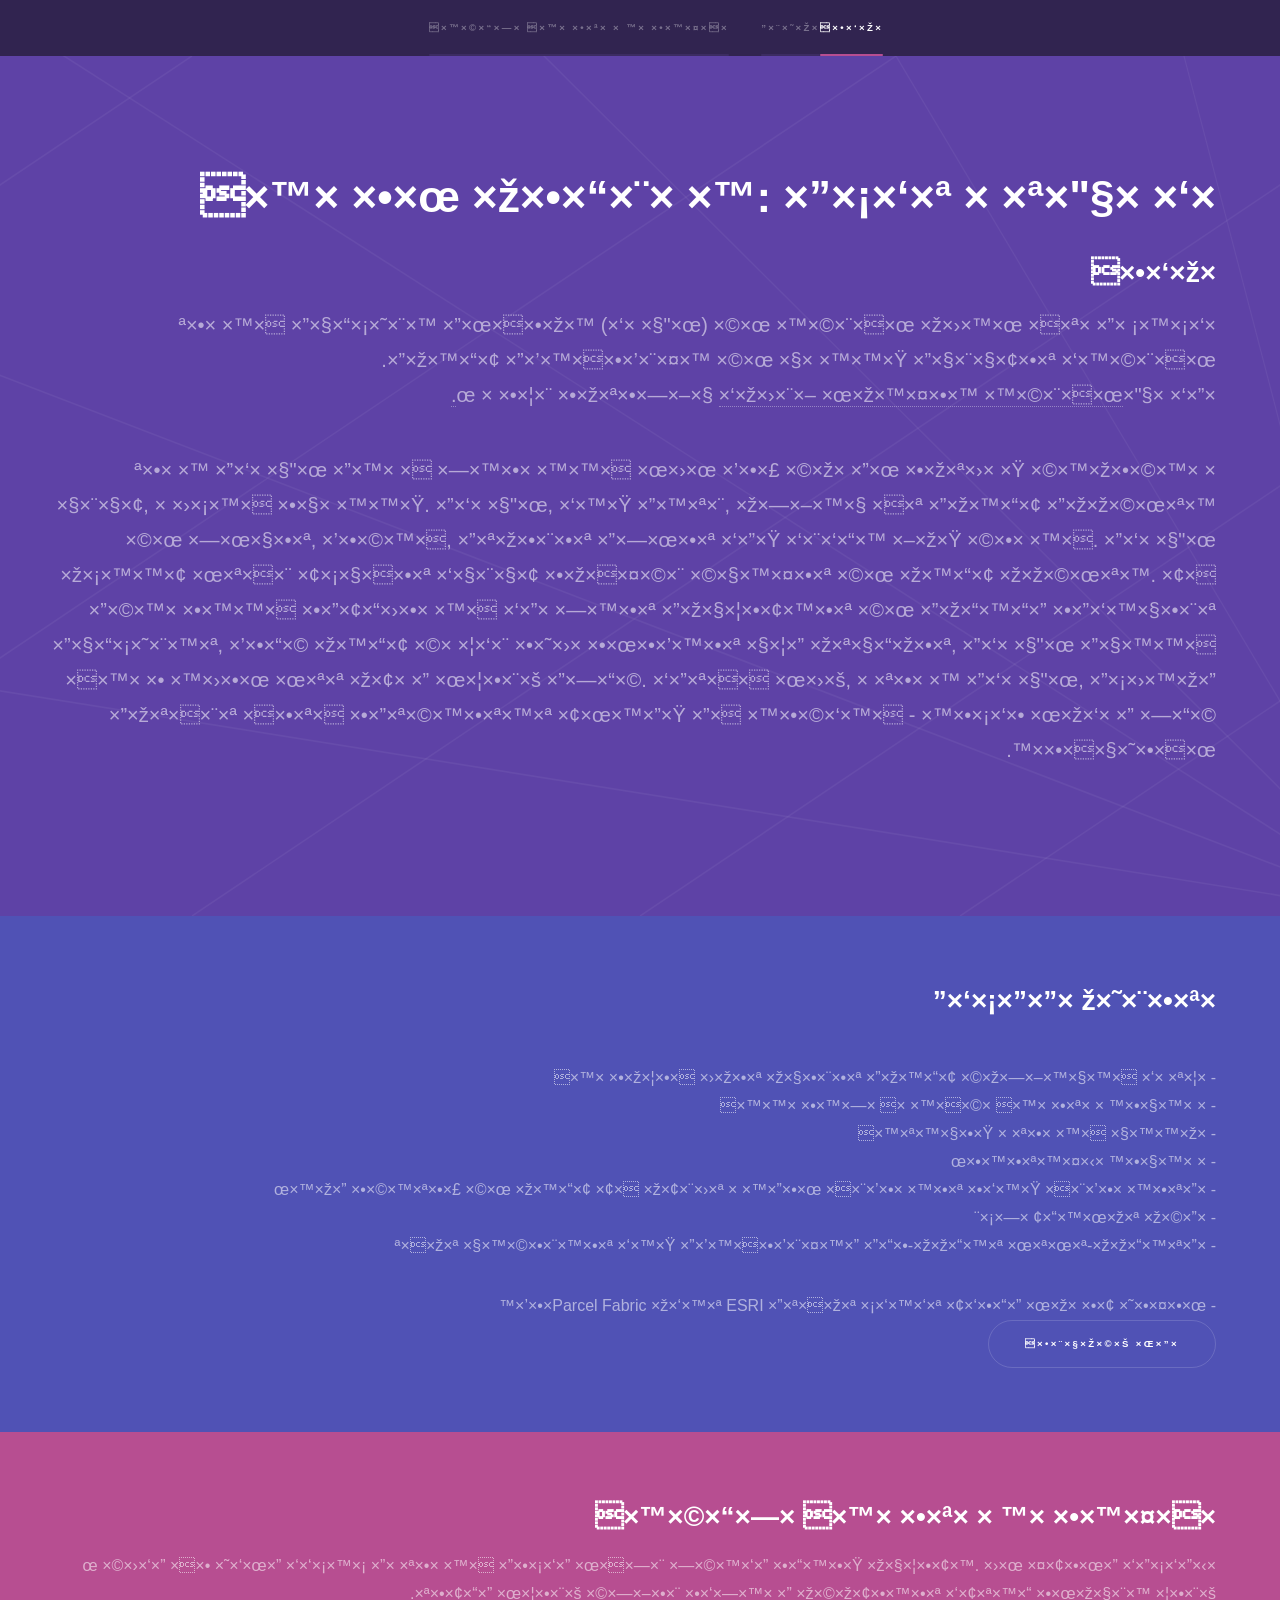
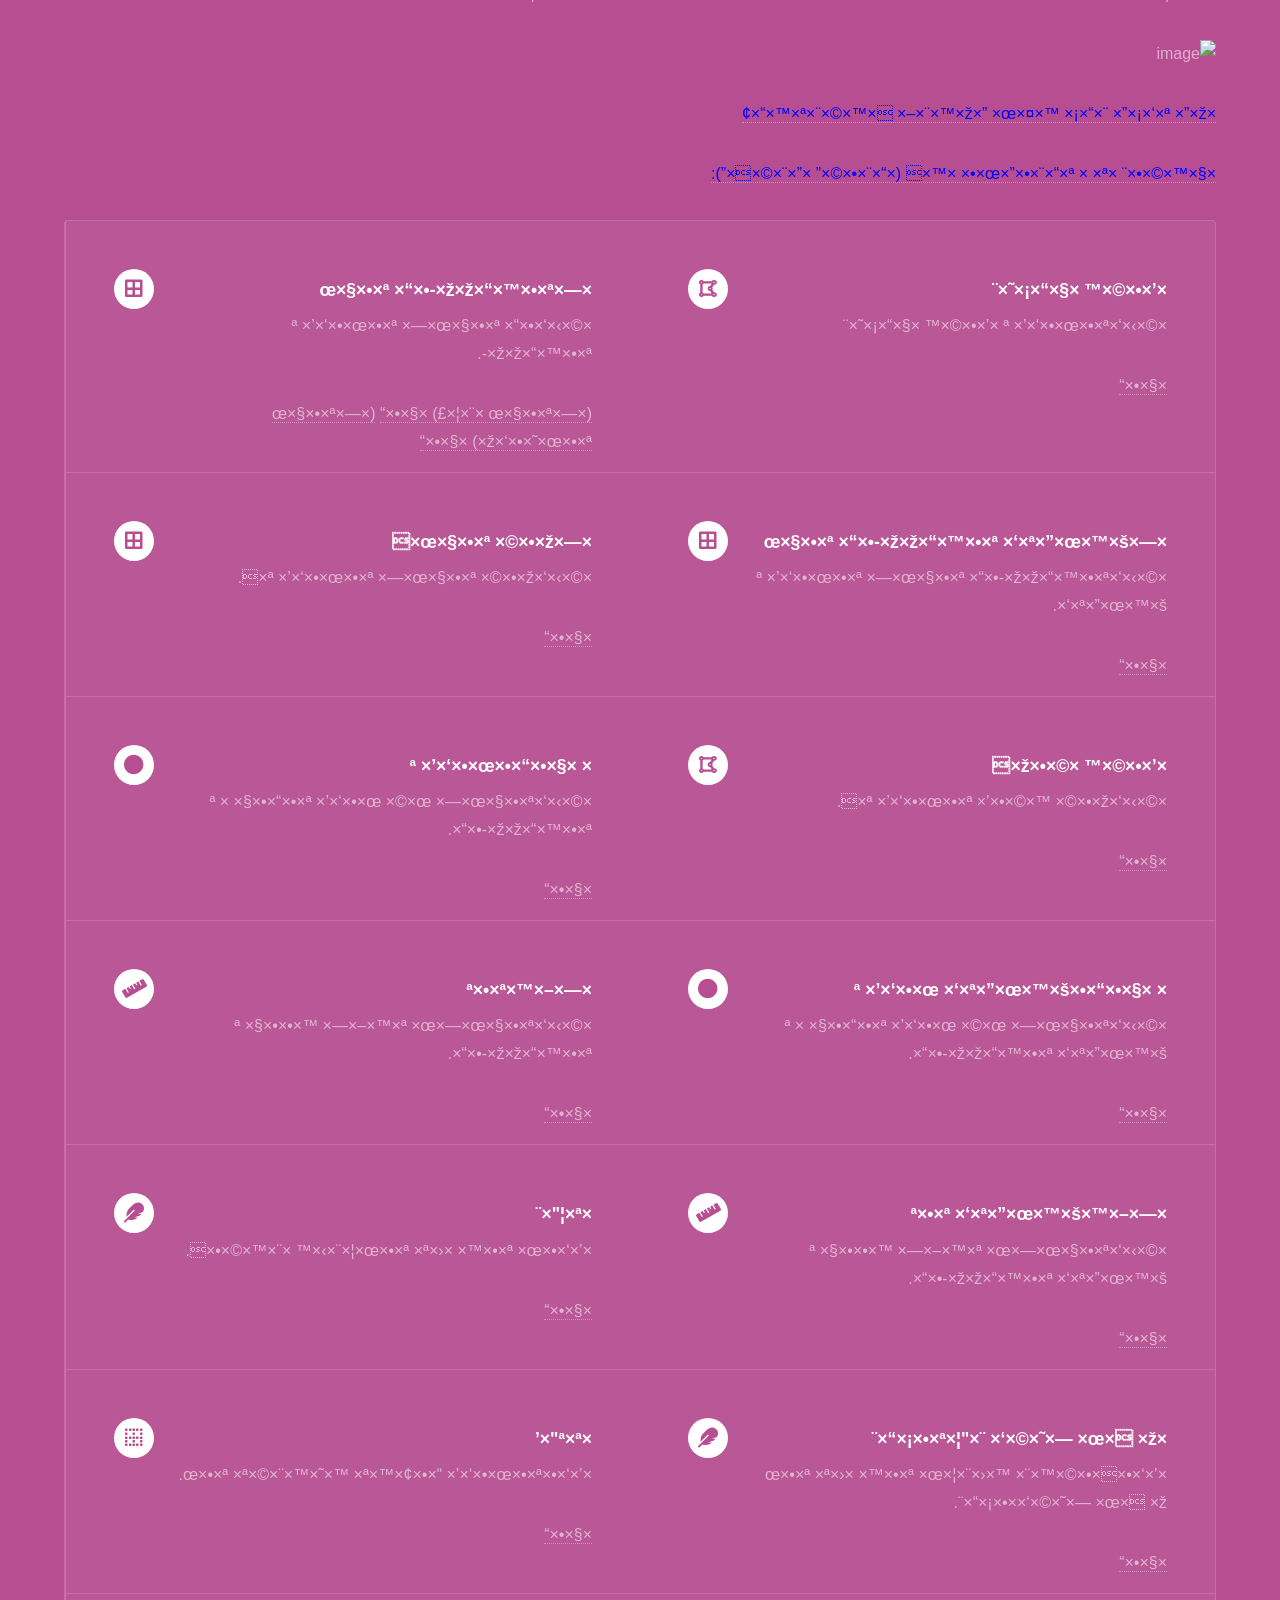
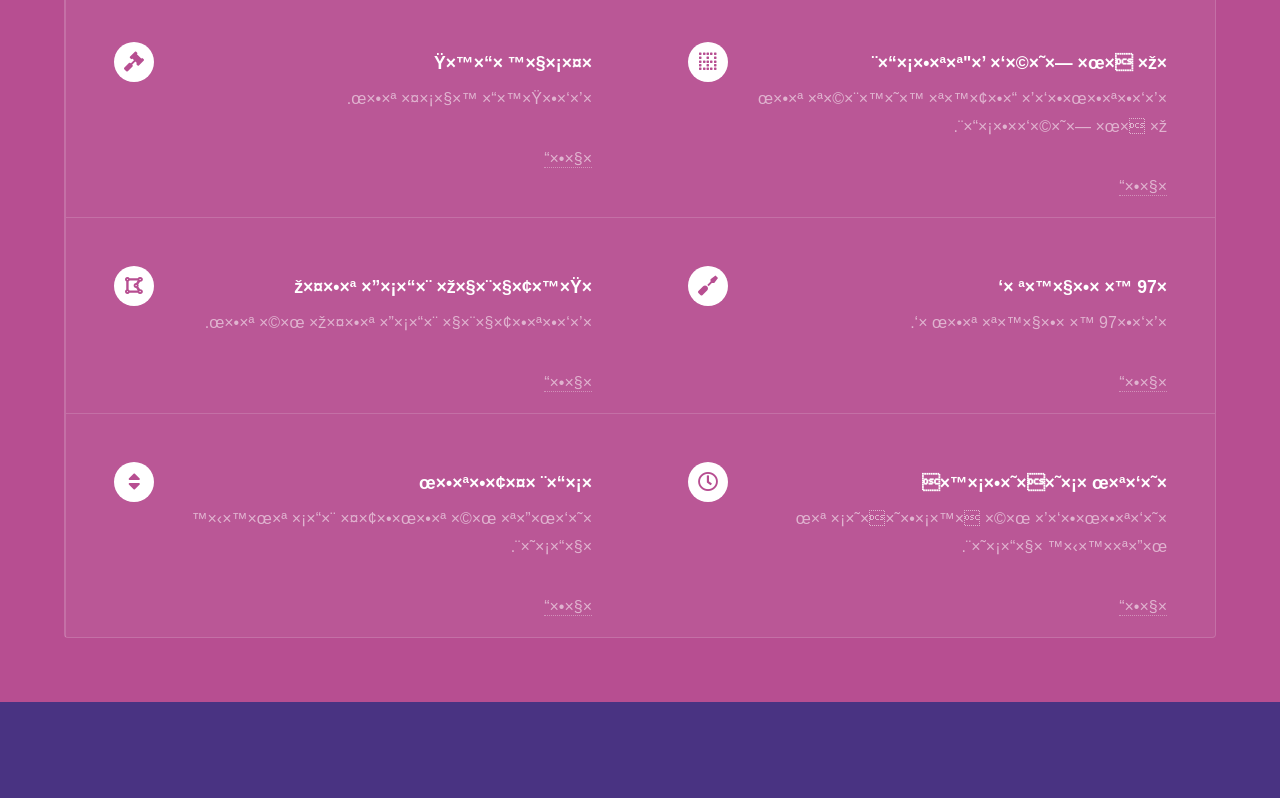
==== commit 2c4664bc: "Update index.html" ====
--- a/index.html
+++ b/index.html
@@ -95,31 +95,16 @@
 									<p>שכבת גבולות חלקות דו -ממדיות.</p>
 									<!--<a href="https://docs.google.com/presentation/d/1K1xR55ceLLZbcratqtmYpzZpvnugWkp2RwhNf7otZDo/edit?usp=sharing">אפיון</a>-->
 									<p></p>
-									<a href="https://github.com/OfirMazor/CadastreDataBaseCoversion/blob/main/ipynb/%D7%97%D7%9C%D7%A7%D7%95%D7%AA.ipynb">קוד</a>
-								</section>
-								<section>
-									<span class="icon solid major fa-border-all"></span>
-									<h3>חלקות דו-ממדיות בשטח לא מוסדר</h3>
-									<p>שכבת גבולות של חלקות דו-ממדיו בשטח לא מוסדר.</p>
-									<!--<a href="https://docs.google.com/presentation/d/1Nm-JtCMfNelYFUoTzwCaDETeN07I_fGTkHMYUv3pPX4/edit?usp=sharing">אפיון</a>-->
-									<p></p>
-									<a href="https://github.com/OfirMazor/CadastreDataBaseConversion/blob/main/ipynb/%D7%97%D7%9C%D7%A7%D7%95%D7%AA%20%D7%91%D7%A9%D7%98%D7%97%20%D7%9C%D7%90%20%D7%9E%D7%95%D7%A1%D7%93%D7%A8.ipynb">קוד</a>
+									<a href="https://github.com/OfirMazor/CadastreDataBaseConversion/blob/main/ipynb/Parcels2D_calc.ipynb"> (חלקות רצף) קוד</a>
+									<a href="https://github.com/OfirMazor/CadastreDataBaseConversion/blob/main/ipynb/CancelParcels2D_calc.ipynb"> (חלקות מבוטלות) קוד</a>
 								</section>
 								<section>
 									<span class="icon solid major fa-border-all"></span>
 									<h3>חלקות דו-ממדיות בתהליך</h3>
-									<p>שכבת גבולות חלקות דו -ממדיות בתהליך.</p>
+									<p>שכבת גבולות חלקות דו-ממדיות בתהליך.</p>
 									<!--<a href="https://docs.google.com/presentation/d/1UwR3Q6dgP_YeeOLHe6v-FiXyyarvxvE8IoZIpI0yo60/edit?usp=sharing">אפיון</a>-->
 									<p></p>
-									<a href="https://github.com/OfirMazor/CadastreDataBaseConversion/blob/main/ipynb/%D7%97%D7%9C%D7%A7%D7%95%D7%AA%20%D7%91%D7%AA%D7%94%D7%9C%D7%99%D7%9A.ipynb">קוד</a>
-								</section>
-								<section>
-									<span class="icon solid major fa-border-all"></span>
-									<h3>חלקות דו-ממדיות מבוטלות</h3>
-									<p> שכבת גבולות חלקות דו-ממדיות מבוטלות.</p>
-									<!--<a href="https://docs.google.com/presentation/d/1On-L7deH4NwkiPCZezsNlWkCT8KTDdg73GzI3JLo_sI/edit?usp=sharing">אפיון</a>-->
-									<p></p>
-									<a href="https://github.com/OfirMazor/CadastreDataBaseConversion/blob/main/ipynb/%D7%97%D7%9C%D7%A7%D7%95%D7%AA%20%D7%9E%D7%91%D7%95%D7%98%D7%9C%D7%95%D7%AA.ipynb">קוד</a>
+									<a href="https://github.com/OfirMazor/CadastreDataBaseConversion/blob/main/ipynb/Parcels2D_InProcess_calc.ipynb">קוד</a>
 								</section>
 								<section>
 									<span class="icon solid major fa-border-all"></span>
@@ -127,7 +112,7 @@
 									<p> שכבת גבולות חלקות שומא.</p>
 									<!--<a href="https://docs.google.com/presentation/d/143gWcs_nFKHY2kUlIieHWGZRQOkR7V-3l18o9cciW04/edit?usp=sharing">אפיון</a>-->
 									<p></p>
-									<a href="https://github.com/OfirMazor/CadastreDataBaseConversion/blob/main/ipynb/%D7%97%D7%9C%D7%A7%D7%95%D7%AA%20%D7%9E%D7%91%D7%95%D7%98%D7%9C%D7%95%D7%AA.ipynb">קוד</a>
+									<a href="https://github.com/OfirMazor/CadastreDataBaseConversion/blob/main/ipynb/TaxAssessmentParcels_calc.ipynb">קוד</a>
 								</section>
 								<section>
 									<span class="icon solid major fa-draw-polygon"> </span>
@@ -135,7 +120,7 @@
 									<p>שכבת גבולות גושי שומא.</p>
 									<!--<a href="https://docs.google.com/presentation/d/1t4zgflpvXpzHuFKcMMTrMsENIgu0XY0SPXML5nwSaME/edit?usp=sharing">אפיון</a>-->
 									<p></p>
-									<a href="https://github.com/OfirMazor/CadastreDataBaseConversion/blob/main/ipynb/%D7%A9%D7%95%D7%9E%D7%90.ipynb">קוד</a>
+									<a href="https://github.com/OfirMazor/CadastreDataBaseConversion/blob/main/ipynb/TaxAssessmentBlocks_calc.ipynb">קוד</a>
 								</section>
 								<section>
 									<span class="icon solid major fa-circle"></span>
@@ -143,7 +128,7 @@
 									<p>שכבת נקודות גבול של חלקות דו-ממדיות.</p>
 									<!--<a href="https://docs.google.com/presentation/d/1na18QjF4ZDcQE-sBRmHZz9WCChsi1K-u4kKOP9ptQIg/edit?usp=sharing">אפיון</a>-->
 									<p></p>
-									<a href="https://github.com/OfirMazor/CadastreDataBaseConversion/blob/main/ipynb/%D7%A0%D7%A7%D7%95%D7%93%D7%95%D7%AA%20%D7%92%D7%91%D7%95%D7%9C.ipynb">קוד</a>
+									<a href="https://github.com/OfirMazor/CadastreDataBaseConversion/blob/main/ipynb/BorderPoints_calc.ipynb">קוד</a>
 								</section>
 								<section>
 									<span class="icon solid major fa-circle"></span>
@@ -151,7 +136,7 @@
 									<p>שכבת נקודות גבול של חלקות דו-ממדיות בתהליך.</p>
 									<!--<a href="https://docs.google.com/presentation/d/1IOyCnqgsDMGbOX9w6HI_-z6mIHS5_56YbIG8MHBvQjk/edit?usp=sharing">אפיון</a>-->
 									<p></p>
-									<a href="https://github.com/OfirMazor/CadastreDataBaseConversion/blob/main/ipynb/%D7%A0%D7%A7%D7%95%D7%93%D7%95%D7%AA%20%D7%92%D7%91%D7%95%D7%9C.ipynb">קוד</a>
+									<a href="https://github.com/OfirMazor/CadastreDataBaseConversion/blob/main/ipynb/BorderPoints_InProcess_calc.ipynb">קוד</a>
 								</section>
 								<section>
 									<span class="icon solid major fa-ruler"></span>
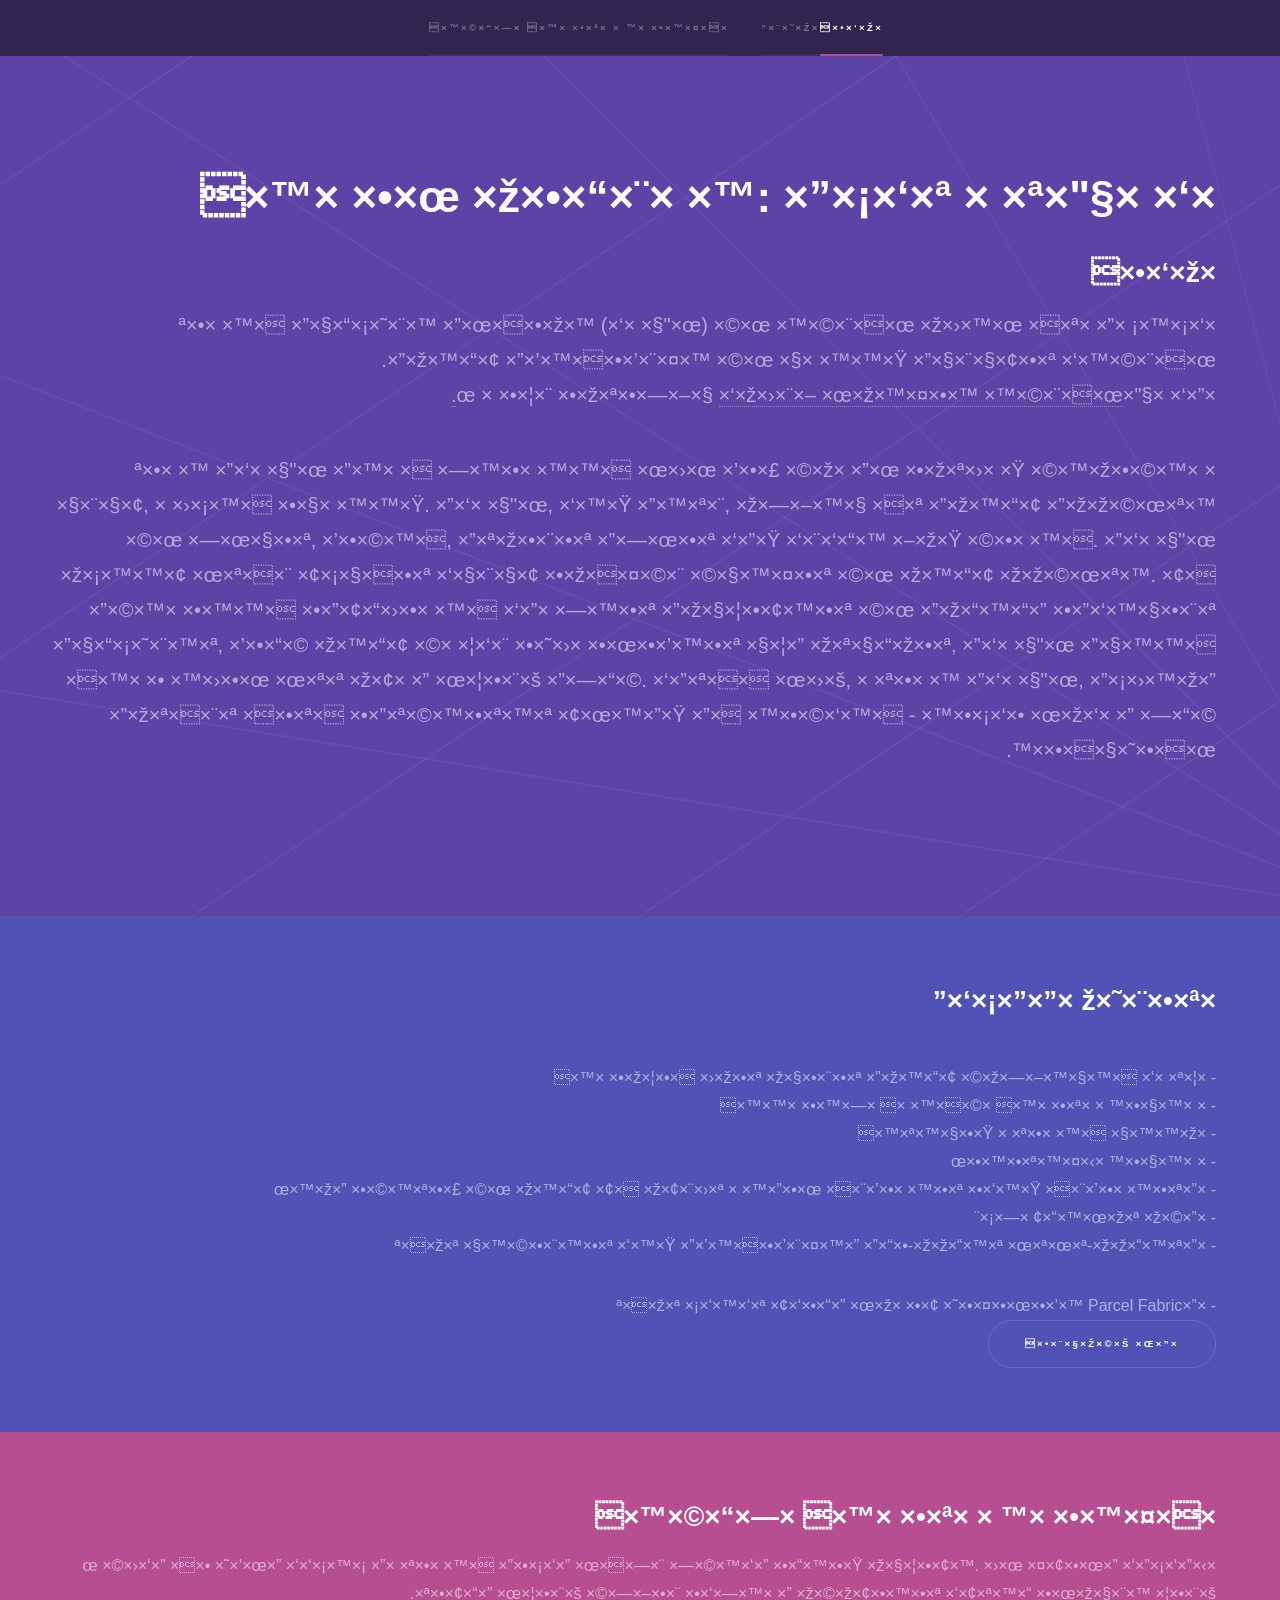
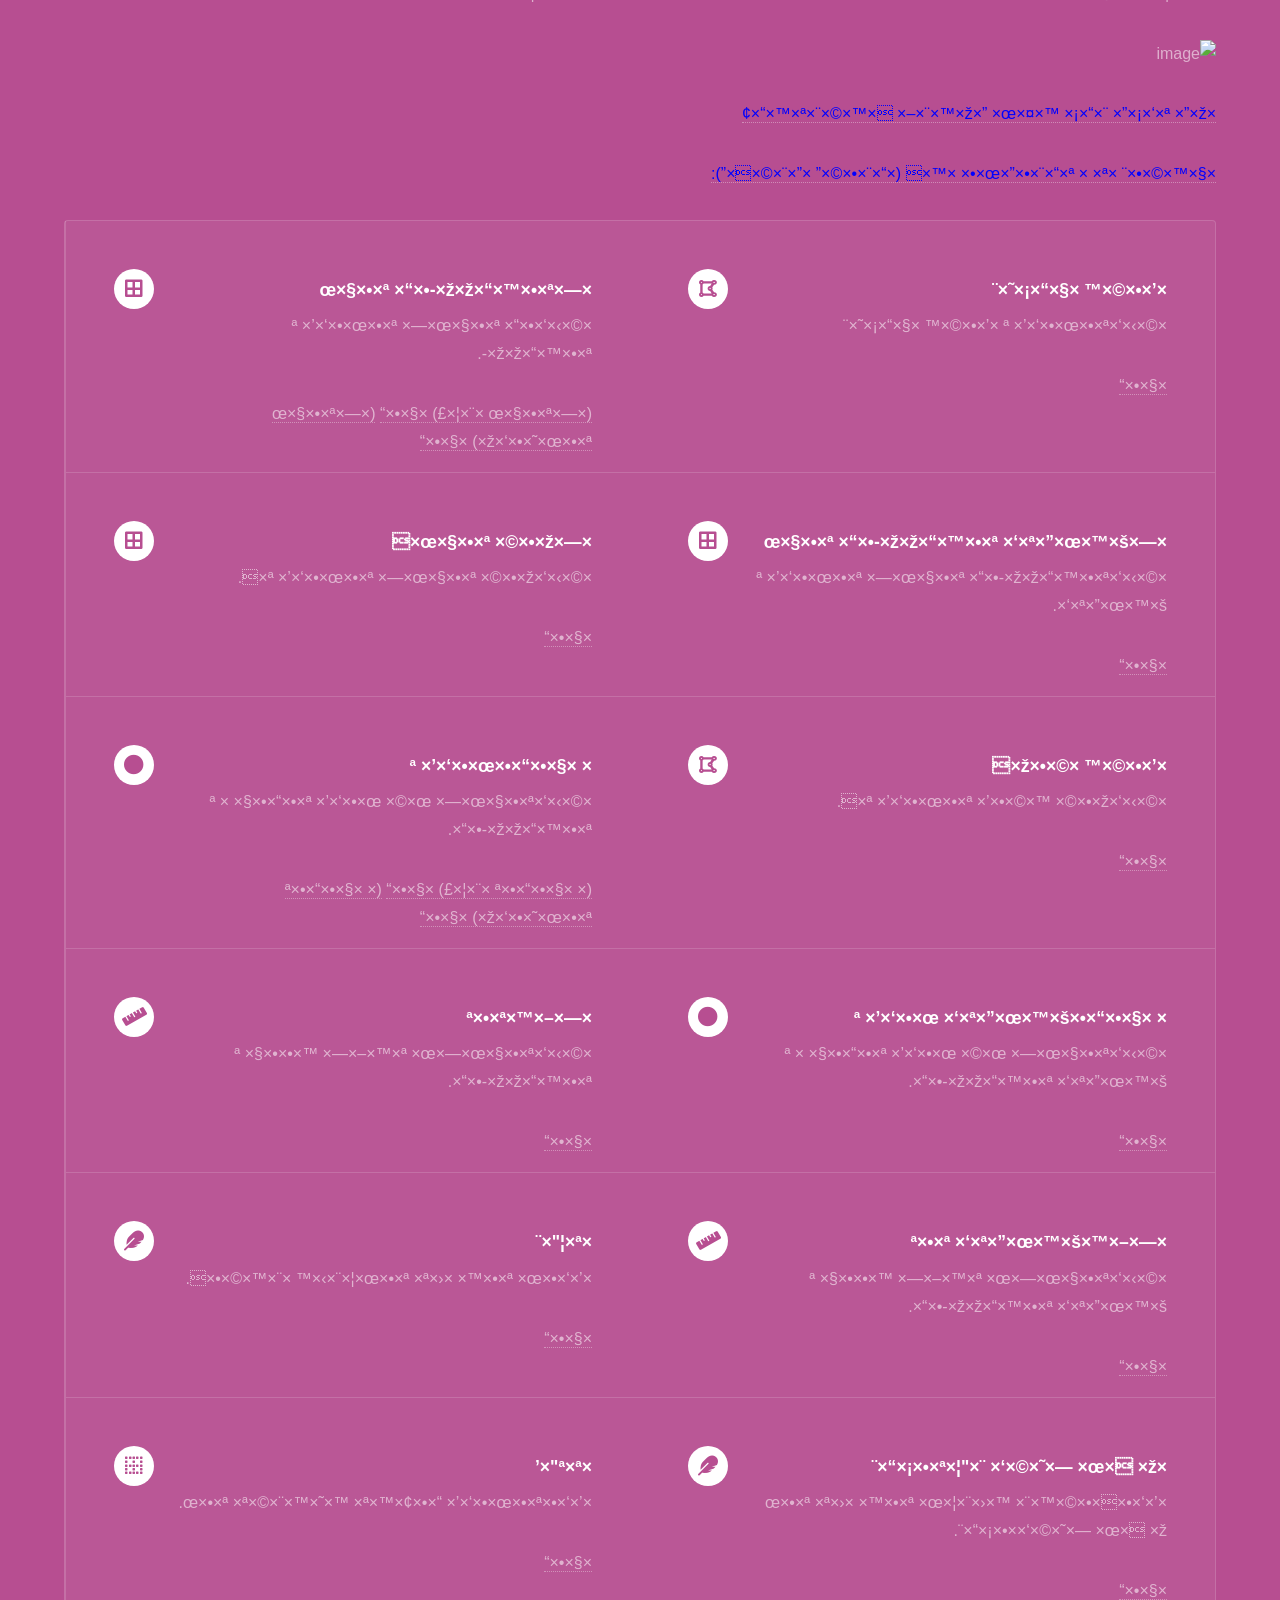
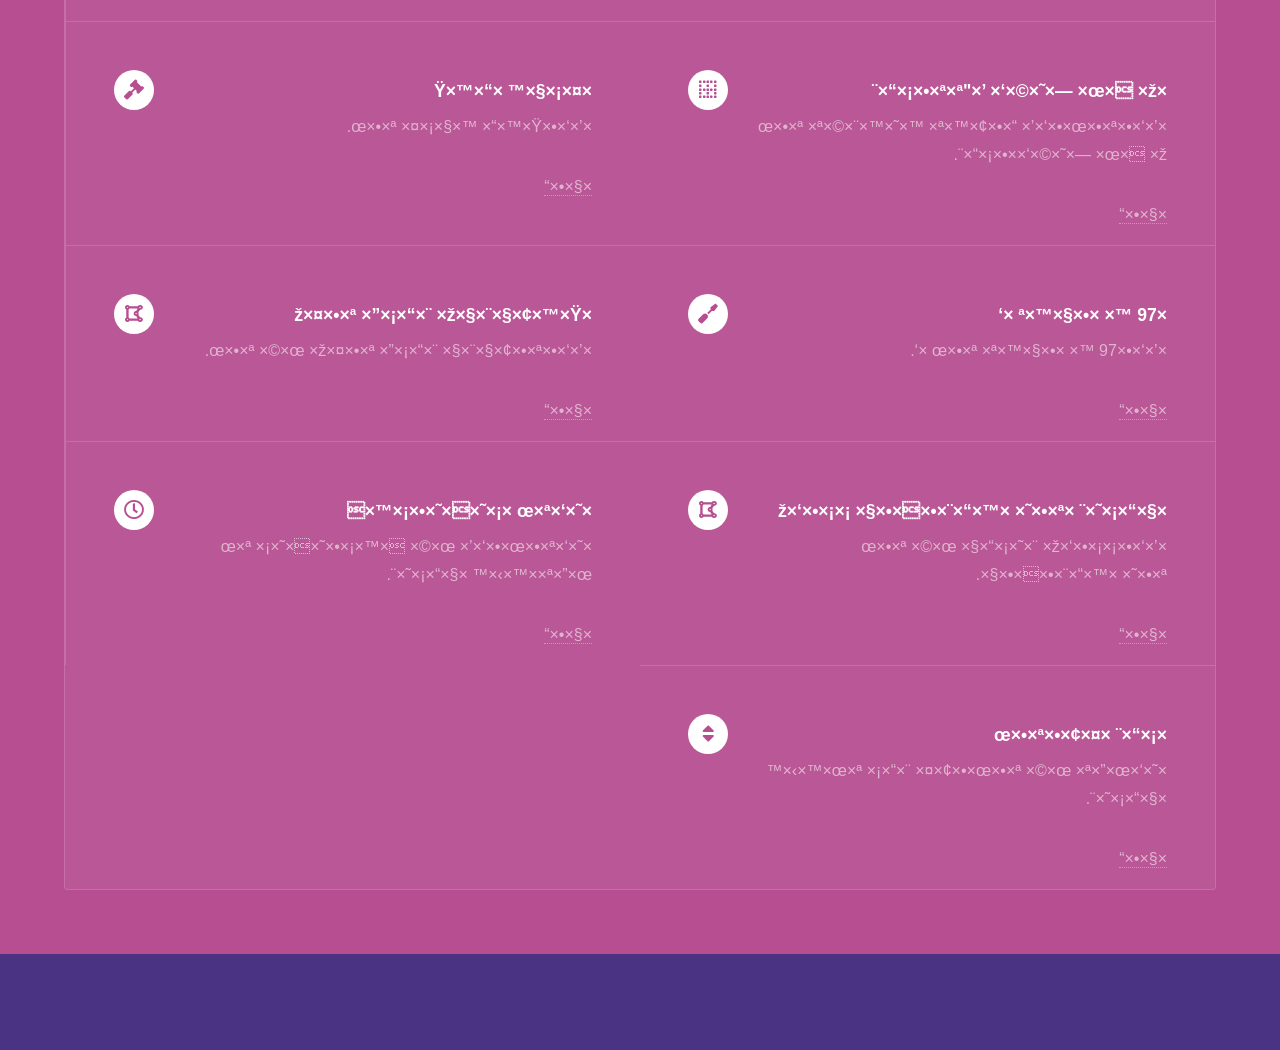
==== commit c827b2b2: "Update index.html" ====
--- a/index.html
+++ b/index.html
@@ -62,7 +62,7 @@
                                                         - הלימה ושיתוף של מידע עם מערכת ניהול ארגוניות ובין ארגוניות</a><br />
 							- השלמת מידע חסר</a><br />
 							- התאמת קישוריות בין הגיאוגרפיה הדו-ממדית לתלת-ממדית</p>
-							- Parcel Fabric מבית ESRI התאמת סביבת עבודה למנוע טופולוגי 
+							- התאמת סביבת עבודה למנוע טופולוגי Parcel Fabric
 							<ul class="actions">
 								<li><a href="#two" class="button scrolly">המשך לקרוא</a></li>
 							</ul>
@@ -128,7 +128,8 @@
 									<p>שכבת נקודות גבול של חלקות דו-ממדיות.</p>
 									<!--<a href="https://docs.google.com/presentation/d/1na18QjF4ZDcQE-sBRmHZz9WCChsi1K-u4kKOP9ptQIg/edit?usp=sharing">אפיון</a>-->
 									<p></p>
-									<a href="https://github.com/OfirMazor/CadastreDataBaseConversion/blob/main/ipynb/BorderPoints_calc.ipynb">קוד</a>
+									<a href="https://github.com/OfirMazor/CadastreDataBaseConversion/blob/main/ipynb/BorderPoints_calc.ipynb"> (נקודות רצף) קוד</a>
+									<a href="https://github.com/OfirMazor/CadastreDataBaseConversion/blob/main/ipynb/CancelBorderPoints_calc.ipynb"> (נקודות מבוטלות) קוד</a>
 								</section>
 								<section>
 									<span class="icon solid major fa-circle"></span>
@@ -144,7 +145,7 @@
 									<p>שכבת קווי חזית לחלקות דו-ממדיות.</p>
 									<!--<a href="https://docs.google.com/presentation/d/1mR75vhjm4qzcuZGPPNfoXFth1mGjVkAYamTbh-oxPfE/edit?usp=sharing">אפיון</a>-->
 									<p></p>
-									<a href="https://github.com/OfirMazor/CadastreDataBaseConversion/blob/main/ipynb/%D7%97%D7%96%D7%99%D7%AA%D7%95%D7%AA.ipynb">קוד</a>
+									<a href="https://github.com/OfirMazor/CadastreDataBaseConversion/blob/main/ipynb/Fronts_calc.ipynb">קוד</a>
 									</section>
 								<section>
 									<span class="icon solid major fa-ruler"></span>
@@ -152,7 +153,7 @@
 									<p>שכבת קווי חזית לחלקות דו-ממדיות בתהליך.</p>
 									<!--<a href="Unavailable">אפיון</a>-->
 									<p></p>
-									<a href="https://github.com/OfirMazor/CadastreDataBaseConversion/blob/main/ipynb/%D7%97%D7%96%D7%99%D7%AA%D7%95%D7%AA.ipynb">קוד</a>
+									<a href="https://github.com/OfirMazor/CadastreDataBaseConversion/blob/main/ipynb/Fronts_InProcess_calc.ipynb">קוד</a>
 									</section>
 								<section>
 									<span class="icon solid major fa-feather"></span>
@@ -160,7 +161,7 @@
 									<p>גבולות תכניות לצרכי רישום.</p>
 									<!--<a href="https://docs.google.com/presentation/d/1LTAgGgHbhf_fdkv7cUVFADjYd_hrbP8OK_lYu4Vlguc/edit?usp=sharing">אפיון</a>-->
 									<p></p>
-									<a href="https://github.com/OfirMazor/CadastreDataBaseConversion/blob/main/ipynb/תצר.ipynb">קוד</a>
+									<a href="https://github.com/OfirMazor/CadastreDataBaseConversion/blob/main/ipynb/Tazar_calc.ipynb">קוד</a>
 								</section>
 								<section>
 									<span class="icon solid major fa-feather"></span>
@@ -168,7 +169,7 @@
 									<p>גבולות תכניות לצרכי רישום בשטח לא מוסדר.</p>
 									<!--<a href="https://docs.google.com/presentation/d/1ZsUgKc5YU9424TCIMwK9SpeTFWNMW7myisbgnxmRt8Q/edit?usp=sharing">אפיון</a>-->
 									<p></p>
-									<a href="https://github.com/OfirMazor/CadastreDataBaseConversion/blob/main/ipynb/תצר בשטח לא מוסדר.ipynb">קוד</a>
+									<a href="https://github.com/OfirMazor/CadastreDataBaseConversion/blob/main/ipynb/UnregisteredTazar_calc.ipynb">קוד</a>
 								</section>
 								<section>
 									<span class="icon solid major fa-border-none"></span>
@@ -176,7 +177,7 @@
 									<p>גבולות תשריטי תיעוד גבולות.</p>
 									<!--<a href="https://docs.google.com/presentation/d/18Oz52R4IOVnIQ4AcOxISunZUshF0VkoUezmnaWnimFA/edit?usp=sharing">אפיון</a>-->
 									<p></p>
-									<a href="https://github.com/OfirMazor/CadastreDataBaseConversion/blob/main/ipynb/תתג.ipynb">קוד</a>
+									<a href="https://github.com/OfirMazor/CadastreDataBaseConversion/blob/main/ipynb/Tatag_calc.ipynb">קוד</a>
 								</section>
 								<section>
 									<span class="icon solid major fa-border-none"></span>
@@ -184,7 +185,7 @@
 									<p>גבולות תשריטי תיעוד גבולות בשטח לא מוסדר.</p>
 									<!--<a href="https://docs.google.com/presentation/d/1O8ripw8vSRohmP7GGtVMejDcZcQw2Dsn_3p-HGWTh3o/edit?usp=sharing">אפיון</a>-->
 									<p></p>
-									<a href="https://github.com/OfirMazor/CadastreDataBaseConversion/blob/main/ipynb/%D7%AA%D7%AA%D7%92%20%D7%91%D7%A9%D7%98%D7%97%20%D7%9C%D7%90%20%D7%9E%D7%95%D7%A1%D7%93%D7%A8.ipynb">קוד</a>
+									<a href="https://github.com/OfirMazor/CadastreDataBaseConversion/blob/main/ipynb/UnregisteredTatag_calc.ipynb">קוד</a>
 								</section>
 								<section>
 									<span class="icon solid major fa-gavel"></span>
@@ -192,7 +193,7 @@
 									<p>גבולות פסקי דין.</p>
 									<!--<a href="https://docs.google.com/presentation/d/1zdGD_J5GqaE7pXrVFK6ArdqOoUhmcRTdQ7LzIuMwJ08/edit?usp=sharing">אפיון</a>-->
 									<p></p>
-									<a href="https://github.com/OfirMazor/CadastreDataBaseConversion/blob/main/ipynb/פסקי דין.ipynb">קוד</a>
+									<a href="https://github.com/OfirMazor/CadastreDataBaseConversion/blob/main/ipynb/Judgments_calc.ipynb">קוד</a>
 								</section>
 								<section>
 									<span class="icon solid major fa-screwdriver"></span>
@@ -200,7 +201,7 @@
 									<p>גבולות תיקוני 97 ב.</p>
 									<!--<a href="https://docs.google.com/presentation/d/1tUHg9iSmuR9Jc5QcHzNkO8InjZCdKqhT4KZZ3degl-Y/edit?usp=sharing">אפיון</a>-->
 									<p></p>
-									<a href="https://github.com/OfirMazor/CadastreDataBaseConversion/blob/main/ipynb/97ב.ipynb">קוד</a>
+									<a href="https://github.com/OfirMazor/CadastreDataBaseConversion/blob/main/ipynb/Amendments97B_calc.ipynb">קוד</a>
 								</section>
 								<section>
 									<span class="icon solid major fa-draw-polygon"></span>
@@ -208,7 +209,15 @@
 									<p>גבולות של מפות הסדר קרקעות.</p>
 									<!--<a href="https://docs.google.com/presentation/d/1HXEdFXmTHGZ1JMAq-Ojok0GXhG462fm3SChwXjmDZYs/edit?usp=sharing">אפיון</a>-->
 									<p></p>
-									<a href="https://github.com/OfirMazor/CadastreDataBaseConversion/blob/main/ipynb/%D7%92%D7%91%D7%95%D7%9C%D7%95%D7%AA%20%D7%9E%D7%A4%D7%95%D7%AA%20%D7%94%D7%A1%D7%93%D7%A8.ipynb">קוד</a>
+									<a href="https://github.com/OfirMazor/CadastreDataBaseConversion/blob/main/ipynb/BlocksRegulationBorders_calc.ipynb">קוד</a>
+								</section>
+								<section>
+									<span class="icon solid major fa-draw-polygon"></span>
+									<h3>קדסטר מבוסס קואורדינטות</h3>
+									<p>גבולות של קדסטר מבוסס קואורדינטות.</p>
+									<!--<a href="https://docs.google.com/presentation/d/1HXEdFXmTHGZ1JMAq-Ojok0GXhG462fm3SChwXjmDZYs/edit?usp=sharing">אפיון</a>-->
+									<p></p>
+									<a href="https://github.com/OfirMazor/CadastreDataBaseConversion/blob/main/ipynb/CoordinatesBasedCadastreBorders_calc.ipynb">קוד</a>
 								</section>
 								<section>
 									<span class="icon regular major fa-clock"></span>
@@ -216,7 +225,7 @@
 									<p>טבלת סטאטוסים של גבולות תהליכי קדסטר.</p>
 									<!--<a href="https://docs.google.com/presentation/d/1yTz6qRAG57iRs9Ew6dmsuiOyFodZGvTSvmeTwC7AnFo/edit?usp=sharing">אפיון</a>-->
 									<p></p>
-									<a href="https://github.com/OfirMazor/CadastreDataBaseConversion/blob/main/ipynb/טבלת סטאטוסים.ipynb">קוד</a>
+									<a href="https://github.com/OfirMazor/CadastreDataBaseConversion/blob/main/ipynb/CpbStatusAndDates_calc.ipynb">קוד</a>
 								</section>
 								<section>
 									<span class="icon solid major fa-sort"></span>
@@ -224,7 +233,7 @@
 									<p>טבלת סדר פעולות של תהליכי קדסטר.</p>
 									<!--<a href="https://docs.google.com/presentation/d/14jL2sfpL1jW8EagZXrQZE9vzLP-F1v-47zfYzeNI_iE/edit?usp=sharing">אפיון</a>-->
 									<p></p>
-									<a href="https://github.com/OfirMazor/CadastreDataBaseConversion/blob/main/ipynb/טבלת סדר פעולות.ipynb">קוד</a>
+									<a href="https://github.com/OfirMazor/CadastreDataBaseConversion/blob/main/ipynb/SequenceActions_calc.ipynb">קוד</a>
 								</section>
 							</div>
 						</div>
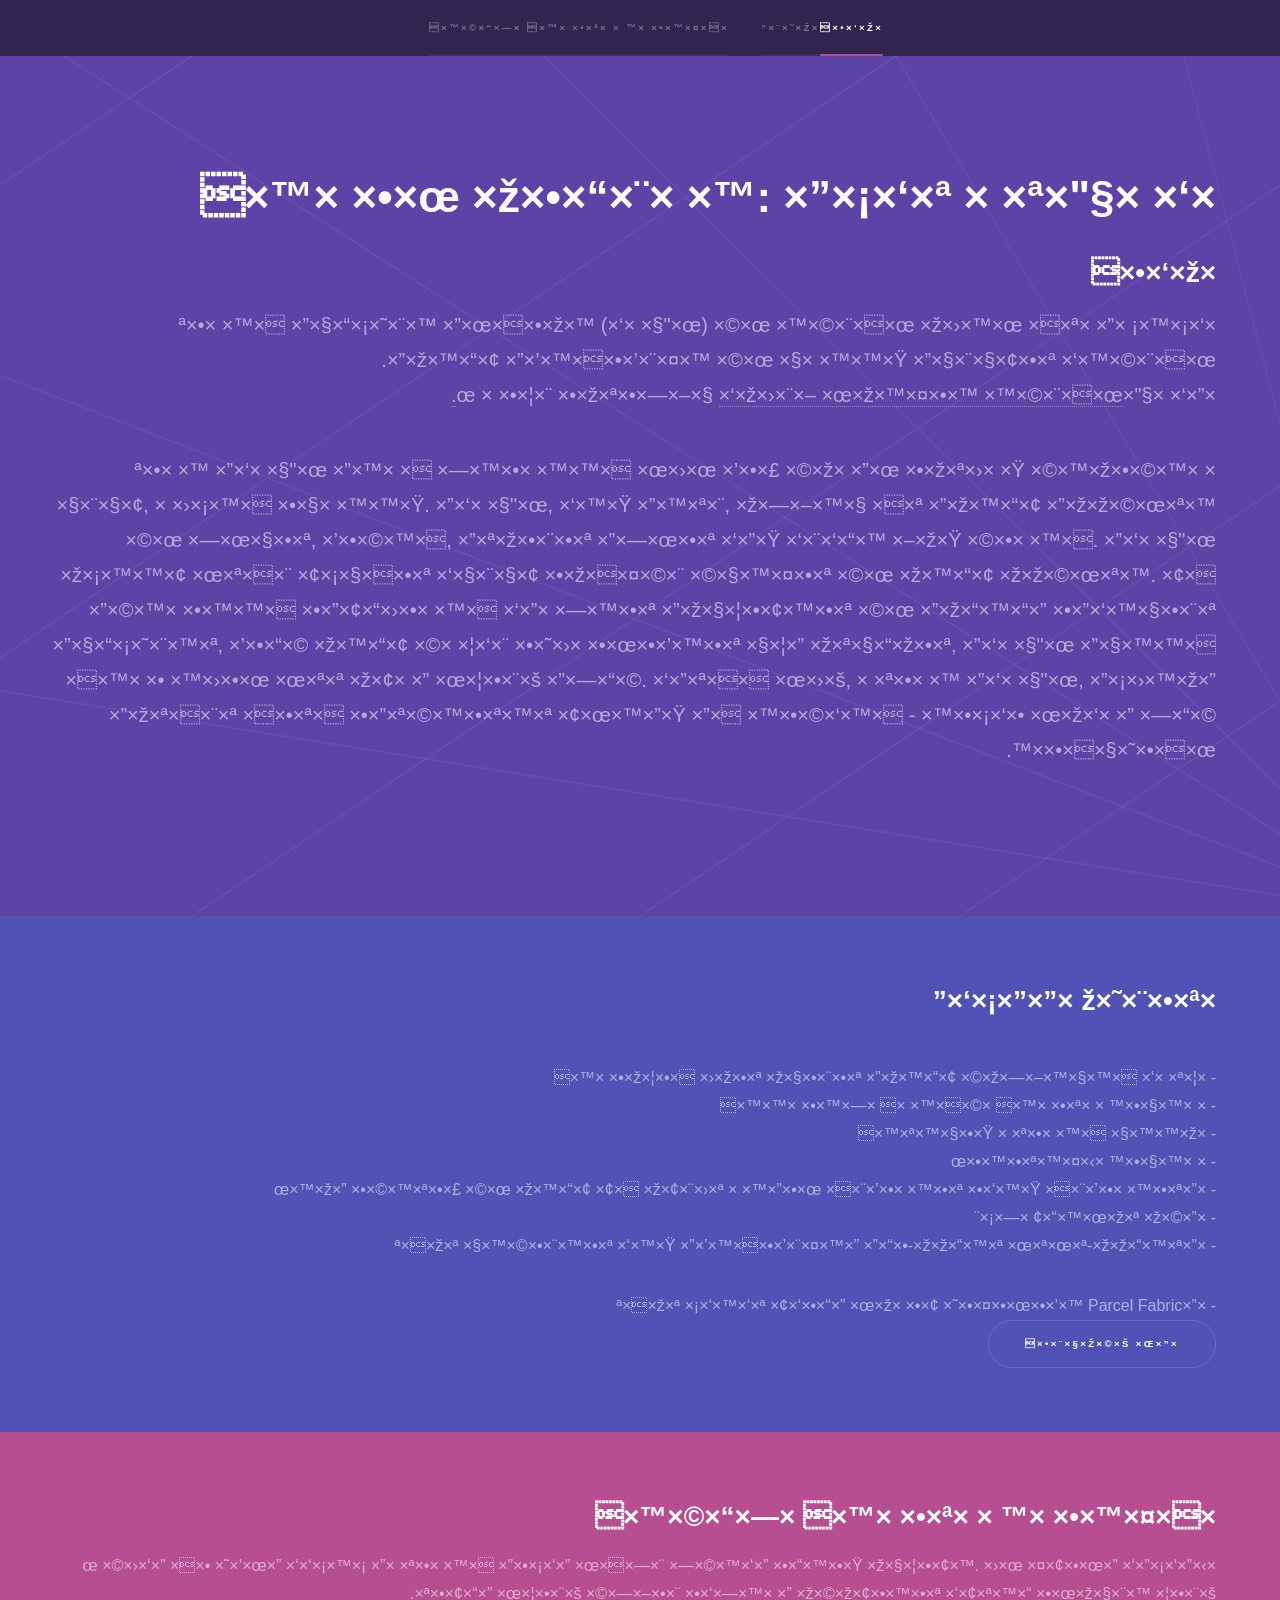
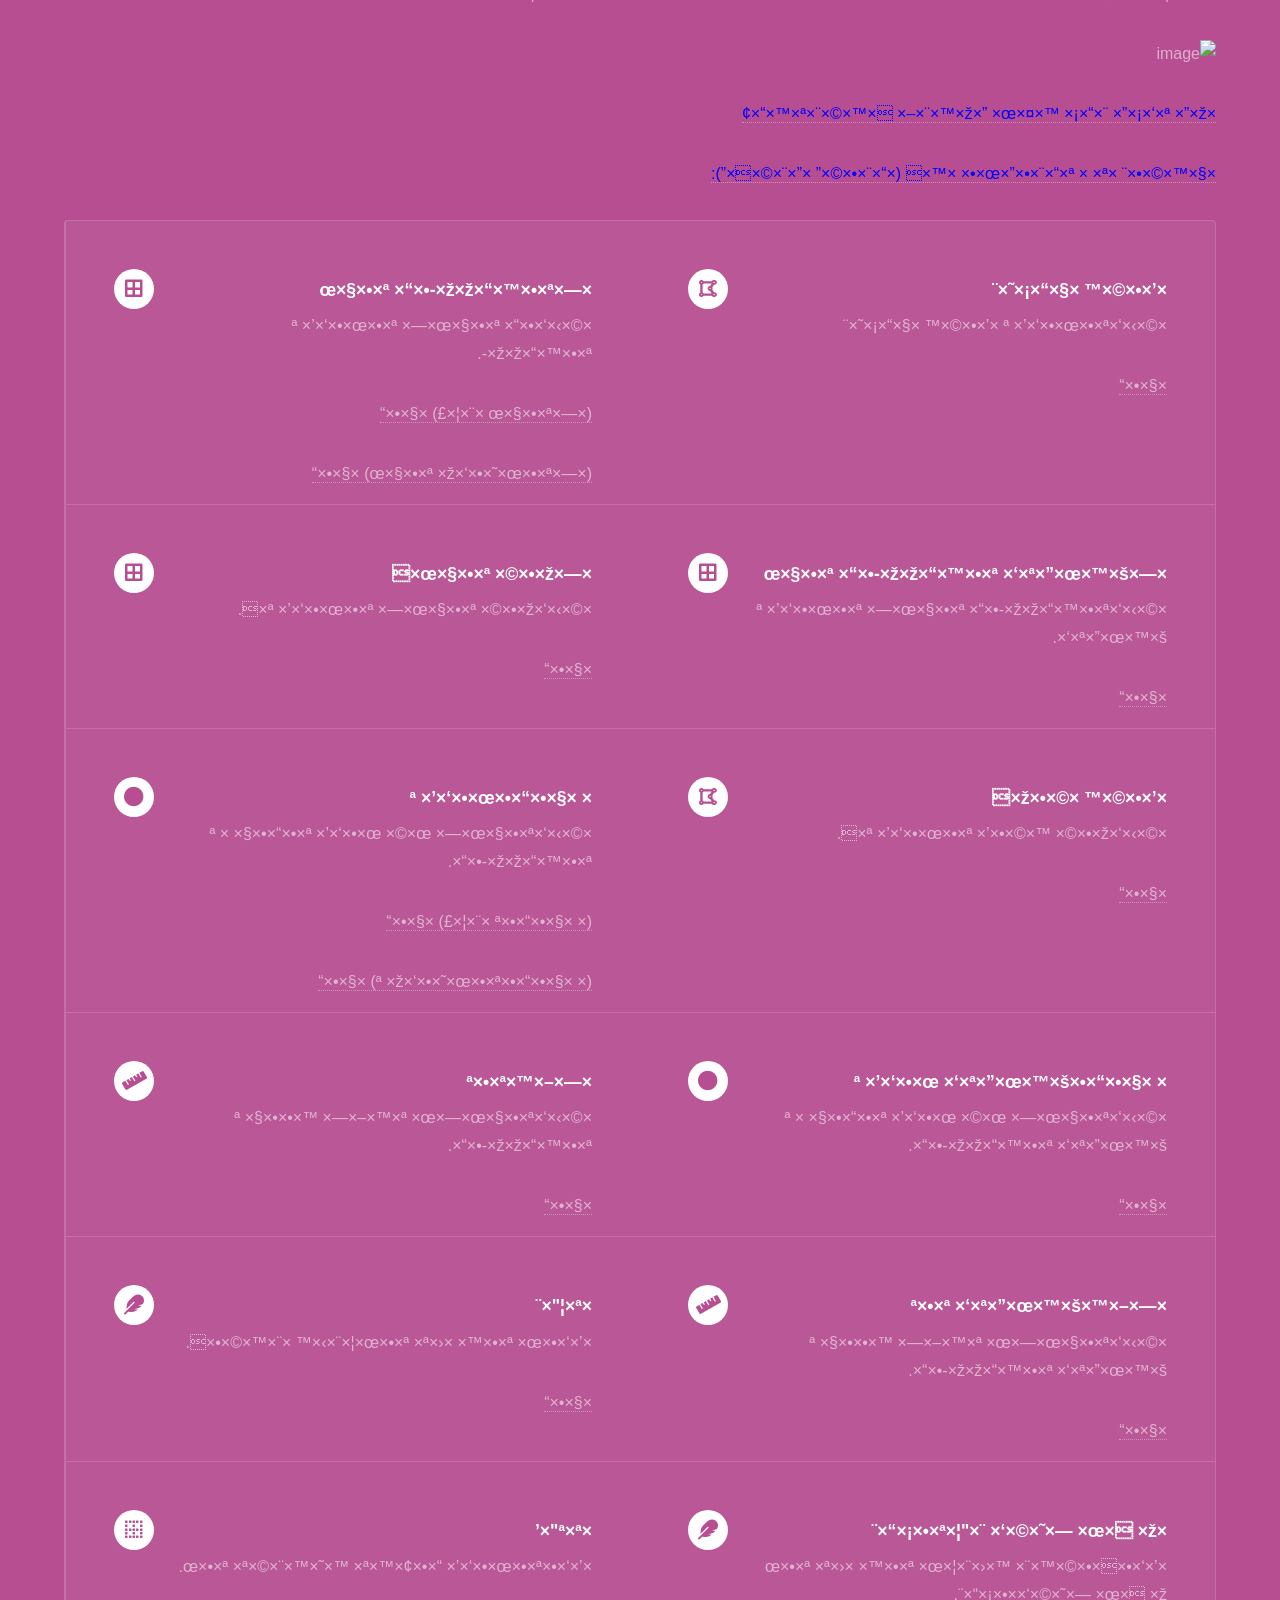
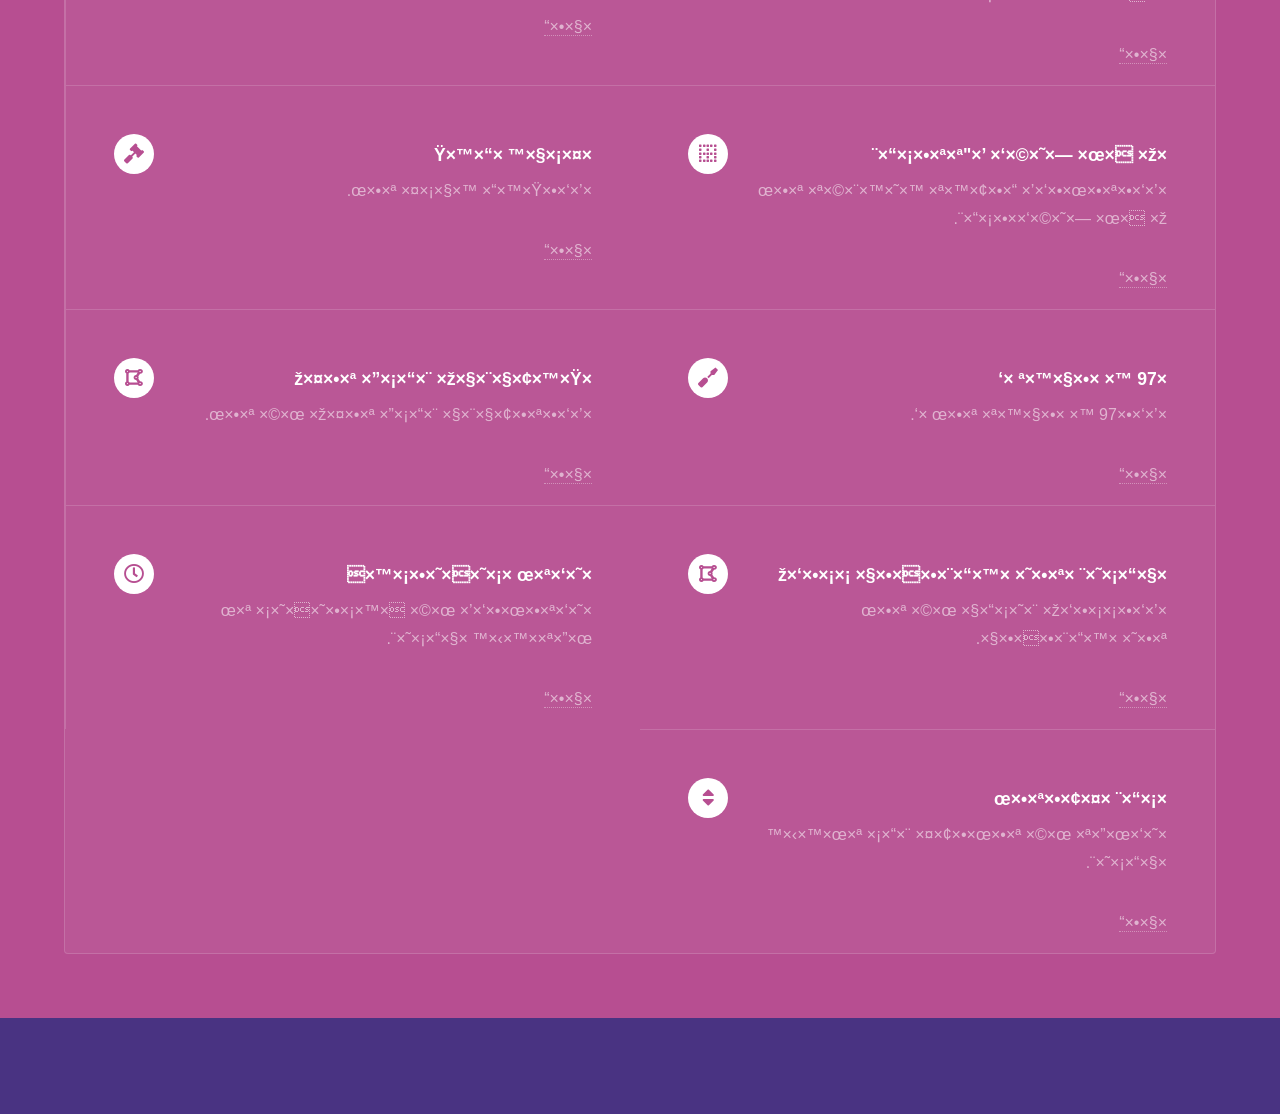
==== commit aa4af1af: "Update index.html" ====
--- a/index.html
+++ b/index.html
@@ -96,6 +96,7 @@
 									<!--<a href="https://docs.google.com/presentation/d/1K1xR55ceLLZbcratqtmYpzZpvnugWkp2RwhNf7otZDo/edit?usp=sharing">אפיון</a>-->
 									<p></p>
 									<a href="https://github.com/OfirMazor/CadastreDataBaseConversion/blob/main/ipynb/Parcels2D_calc.ipynb"> (חלקות רצף) קוד</a>
+									<p></p>
 									<a href="https://github.com/OfirMazor/CadastreDataBaseConversion/blob/main/ipynb/CancelParcels2D_calc.ipynb"> (חלקות מבוטלות) קוד</a>
 								</section>
 								<section>
@@ -129,6 +130,7 @@
 									<!--<a href="https://docs.google.com/presentation/d/1na18QjF4ZDcQE-sBRmHZz9WCChsi1K-u4kKOP9ptQIg/edit?usp=sharing">אפיון</a>-->
 									<p></p>
 									<a href="https://github.com/OfirMazor/CadastreDataBaseConversion/blob/main/ipynb/BorderPoints_calc.ipynb"> (נקודות רצף) קוד</a>
+									<p></p>
 									<a href="https://github.com/OfirMazor/CadastreDataBaseConversion/blob/main/ipynb/CancelBorderPoints_calc.ipynb"> (נקודות מבוטלות) קוד</a>
 								</section>
 								<section>
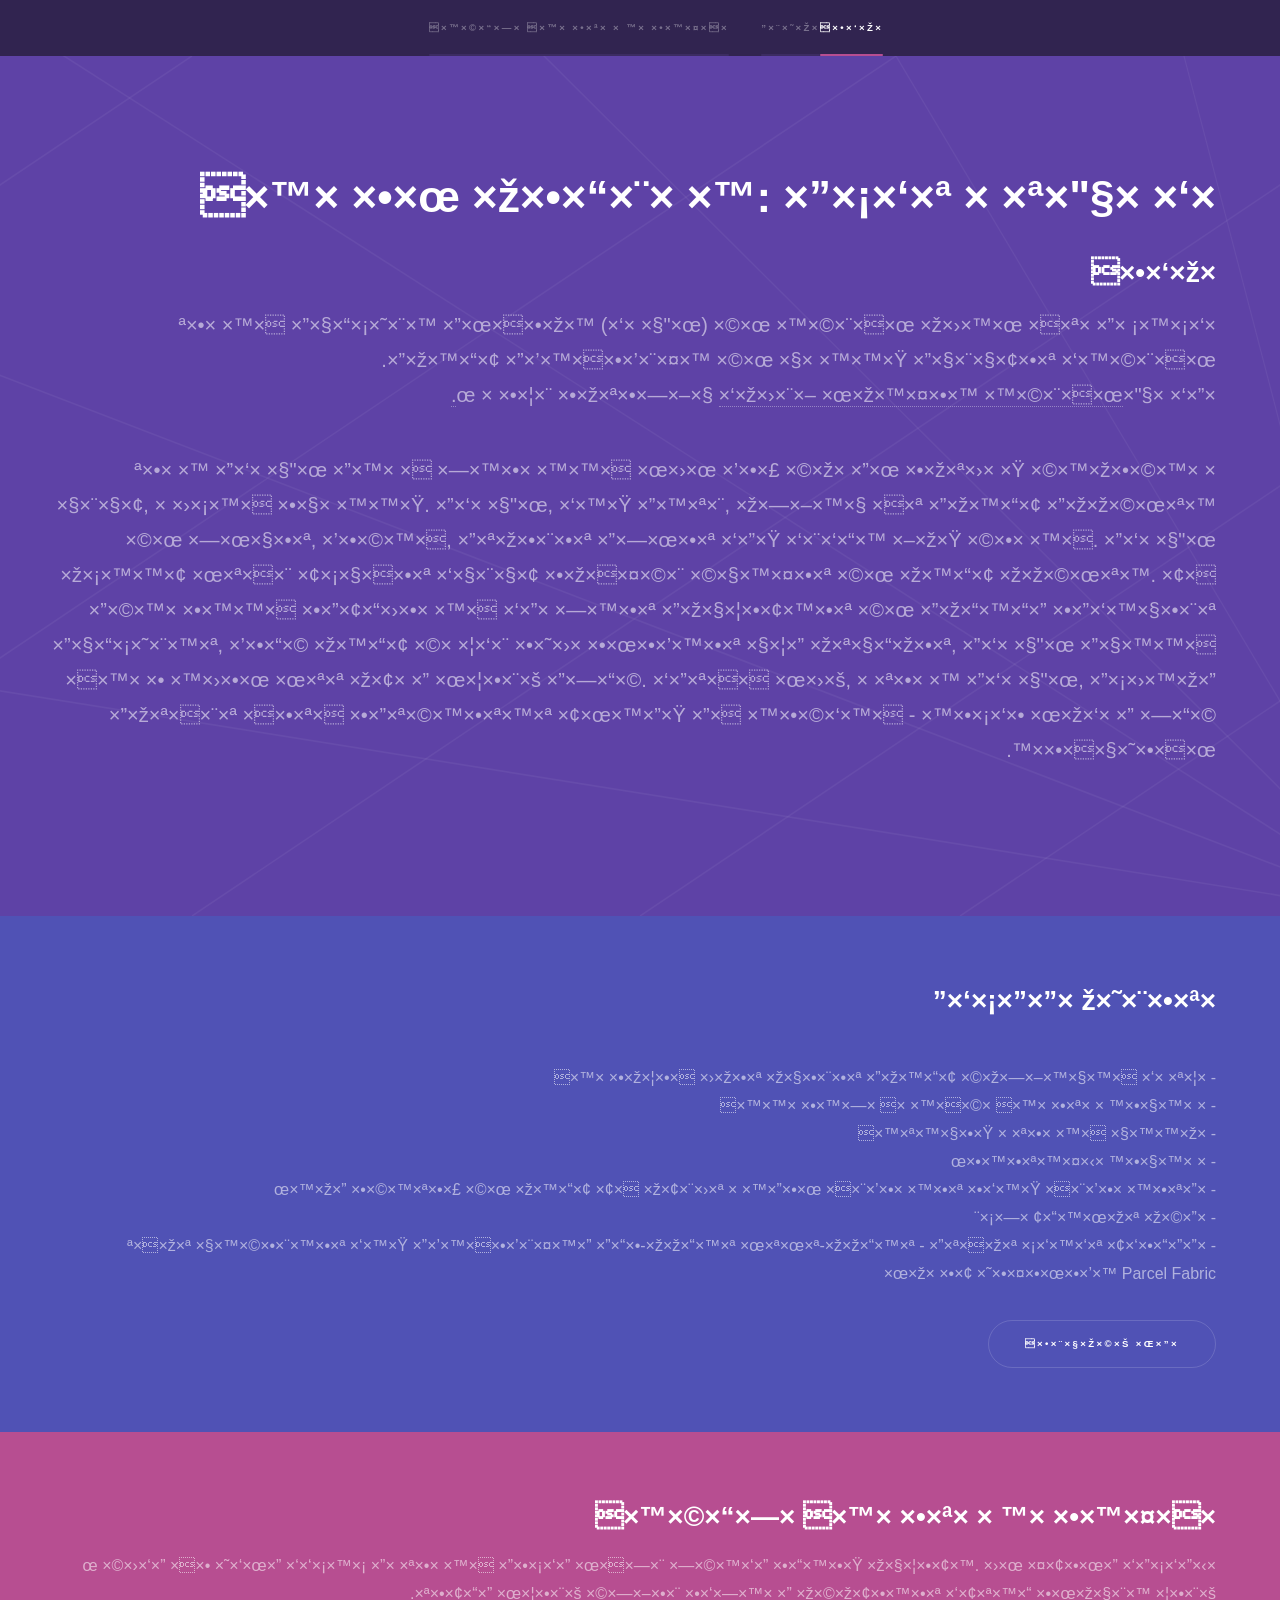
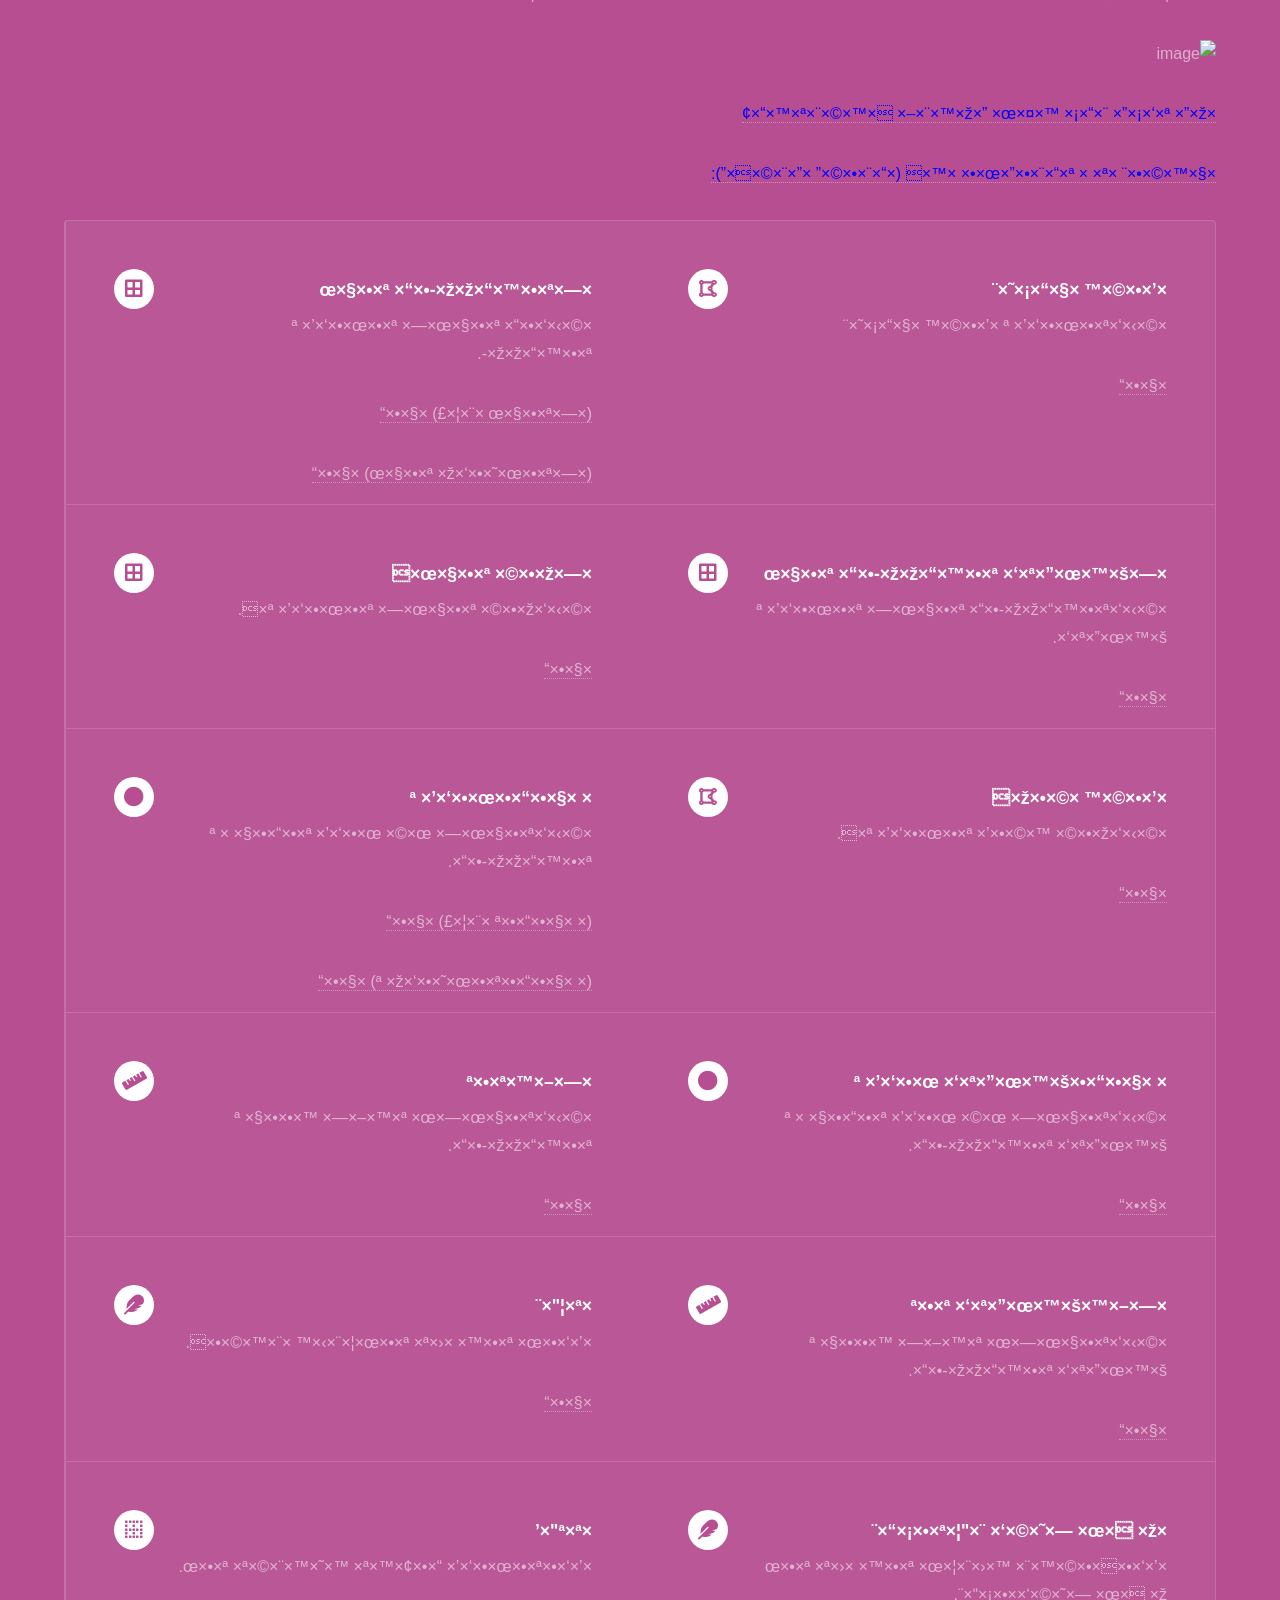
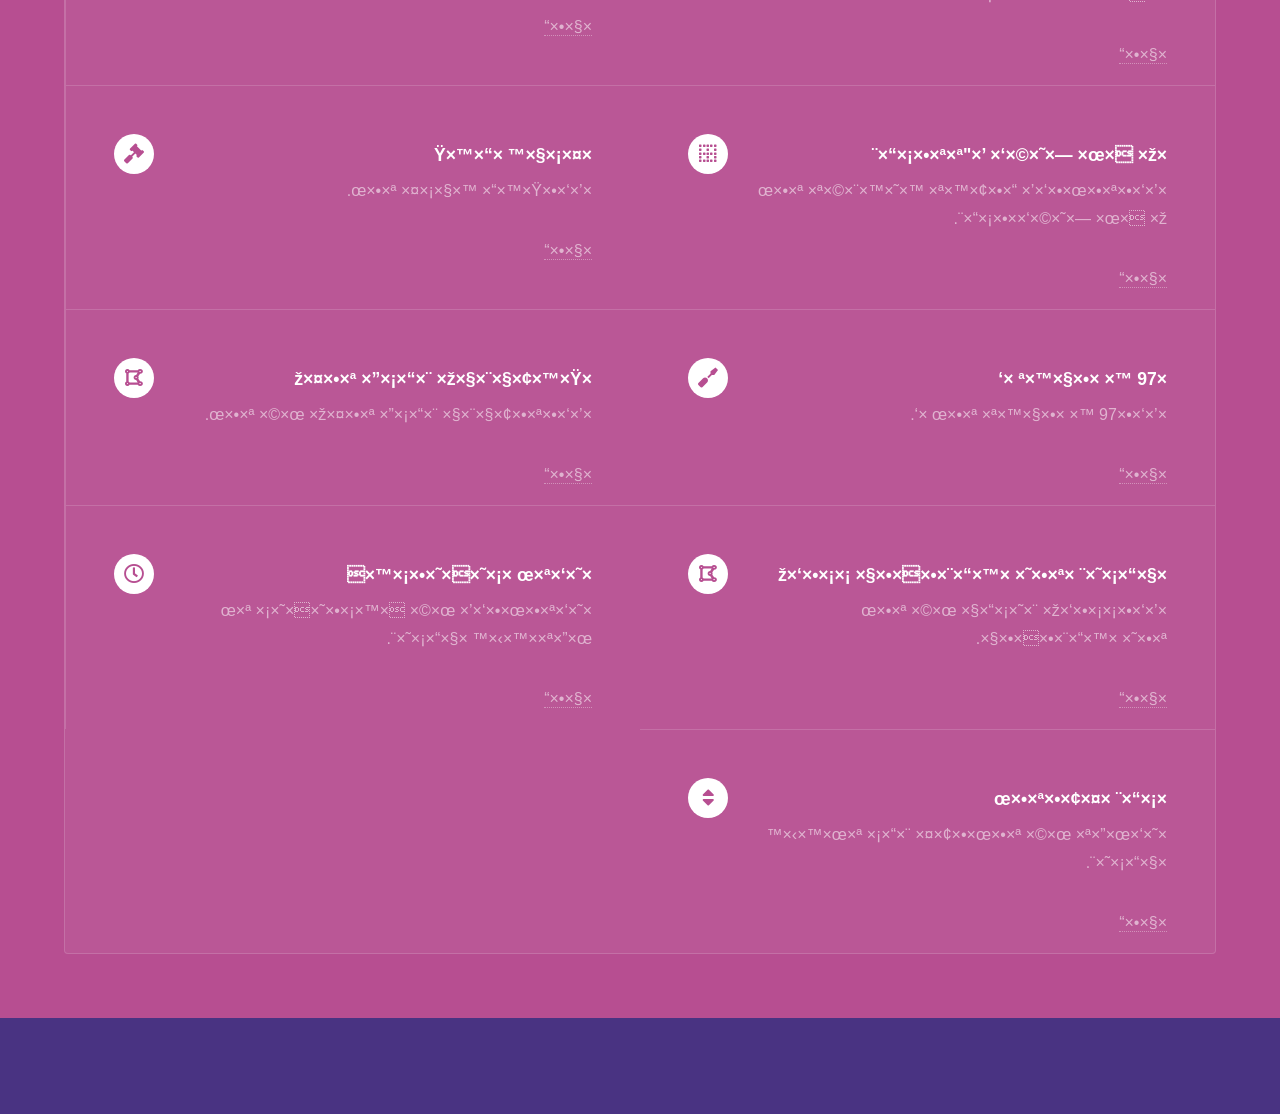
==== commit 5ec246b6: "Update index.html" ====
--- a/index.html
+++ b/index.html
@@ -61,8 +61,9 @@
 							- ניקוי כפילויות</a><br />
                                                         - הלימה ושיתוף של מידע עם מערכת ניהול ארגוניות ובין ארגוניות</a><br />
 							- השלמת מידע חסר</a><br />
-							- התאמת קישוריות בין הגיאוגרפיה הדו-ממדית לתלת-ממדית</p>
+							- התאמת קישוריות בין הגיאוגרפיה הדו-ממדית לתלת-ממדית
 							- התאמת סביבת עבודה למנוע טופולוגי Parcel Fabric
+							</p>
 							<ul class="actions">
 								<li><a href="#two" class="button scrolly">המשך לקרוא</a></li>
 							</ul>
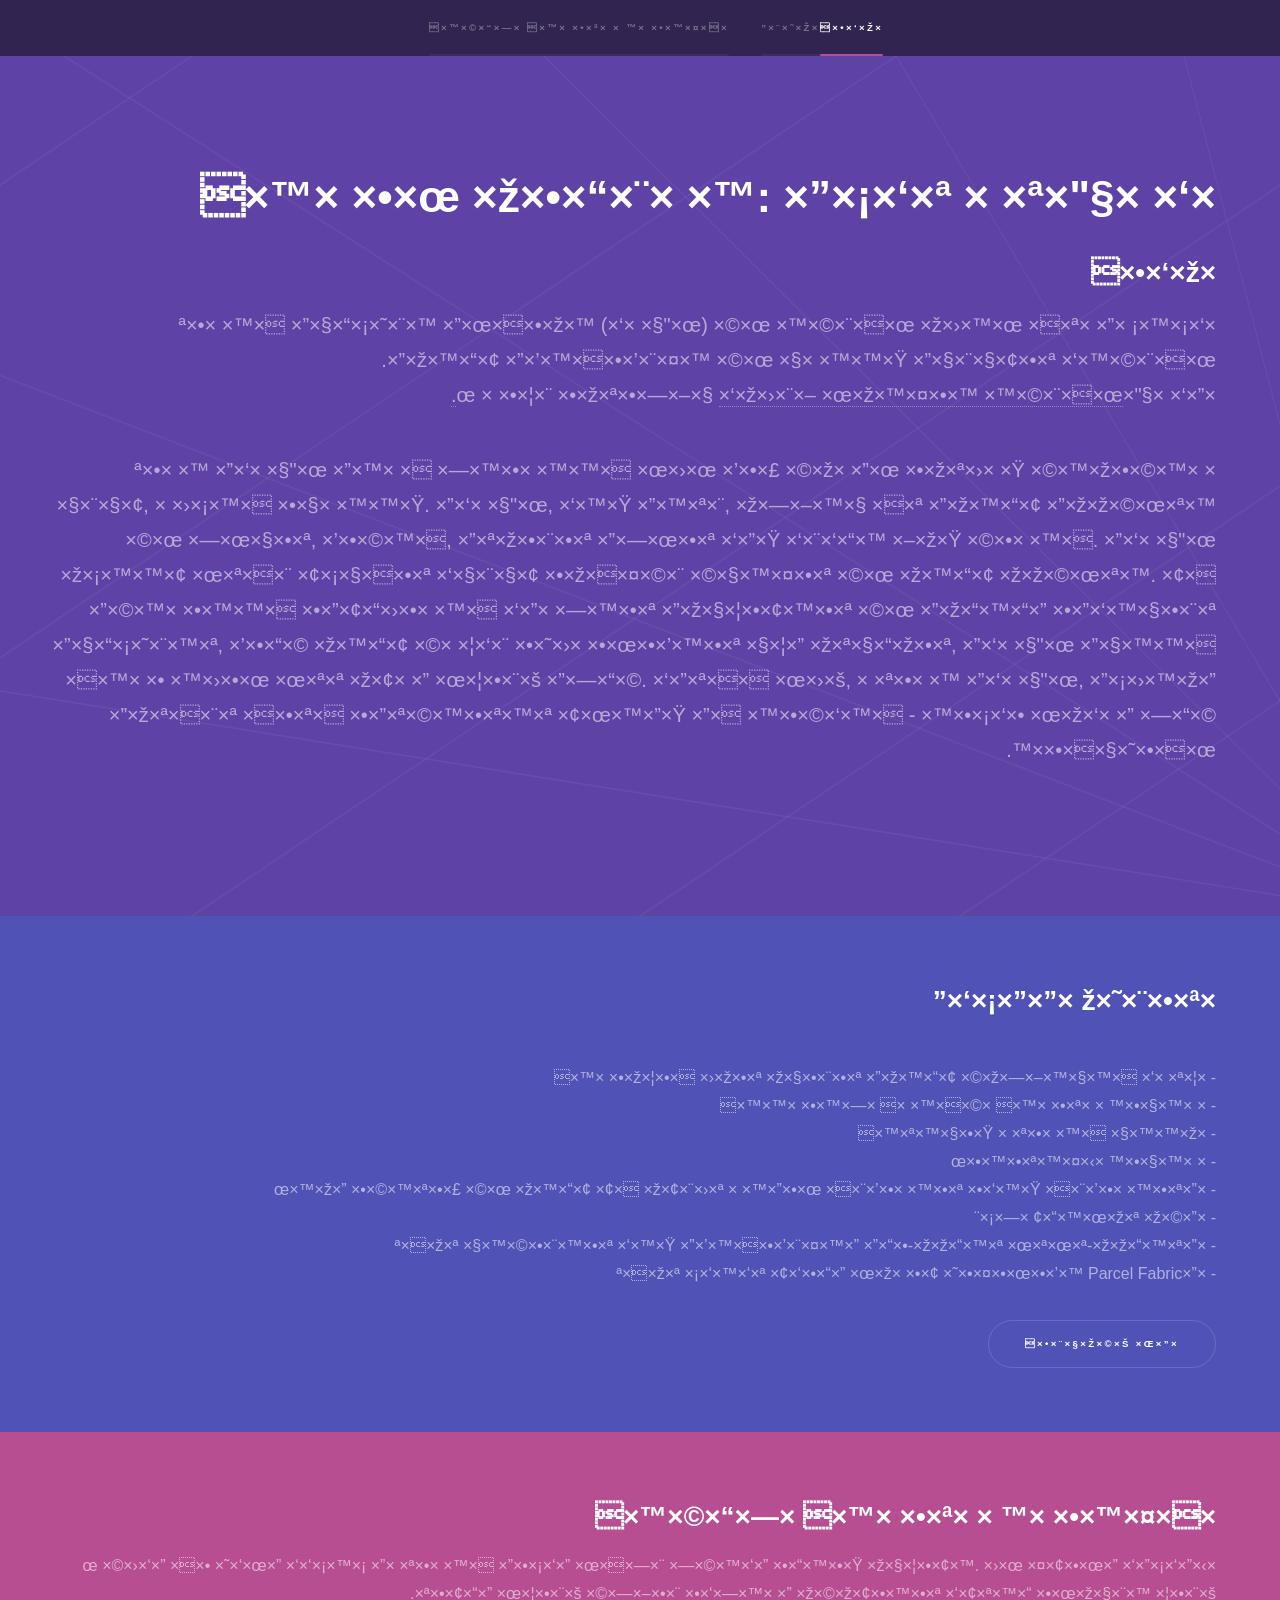
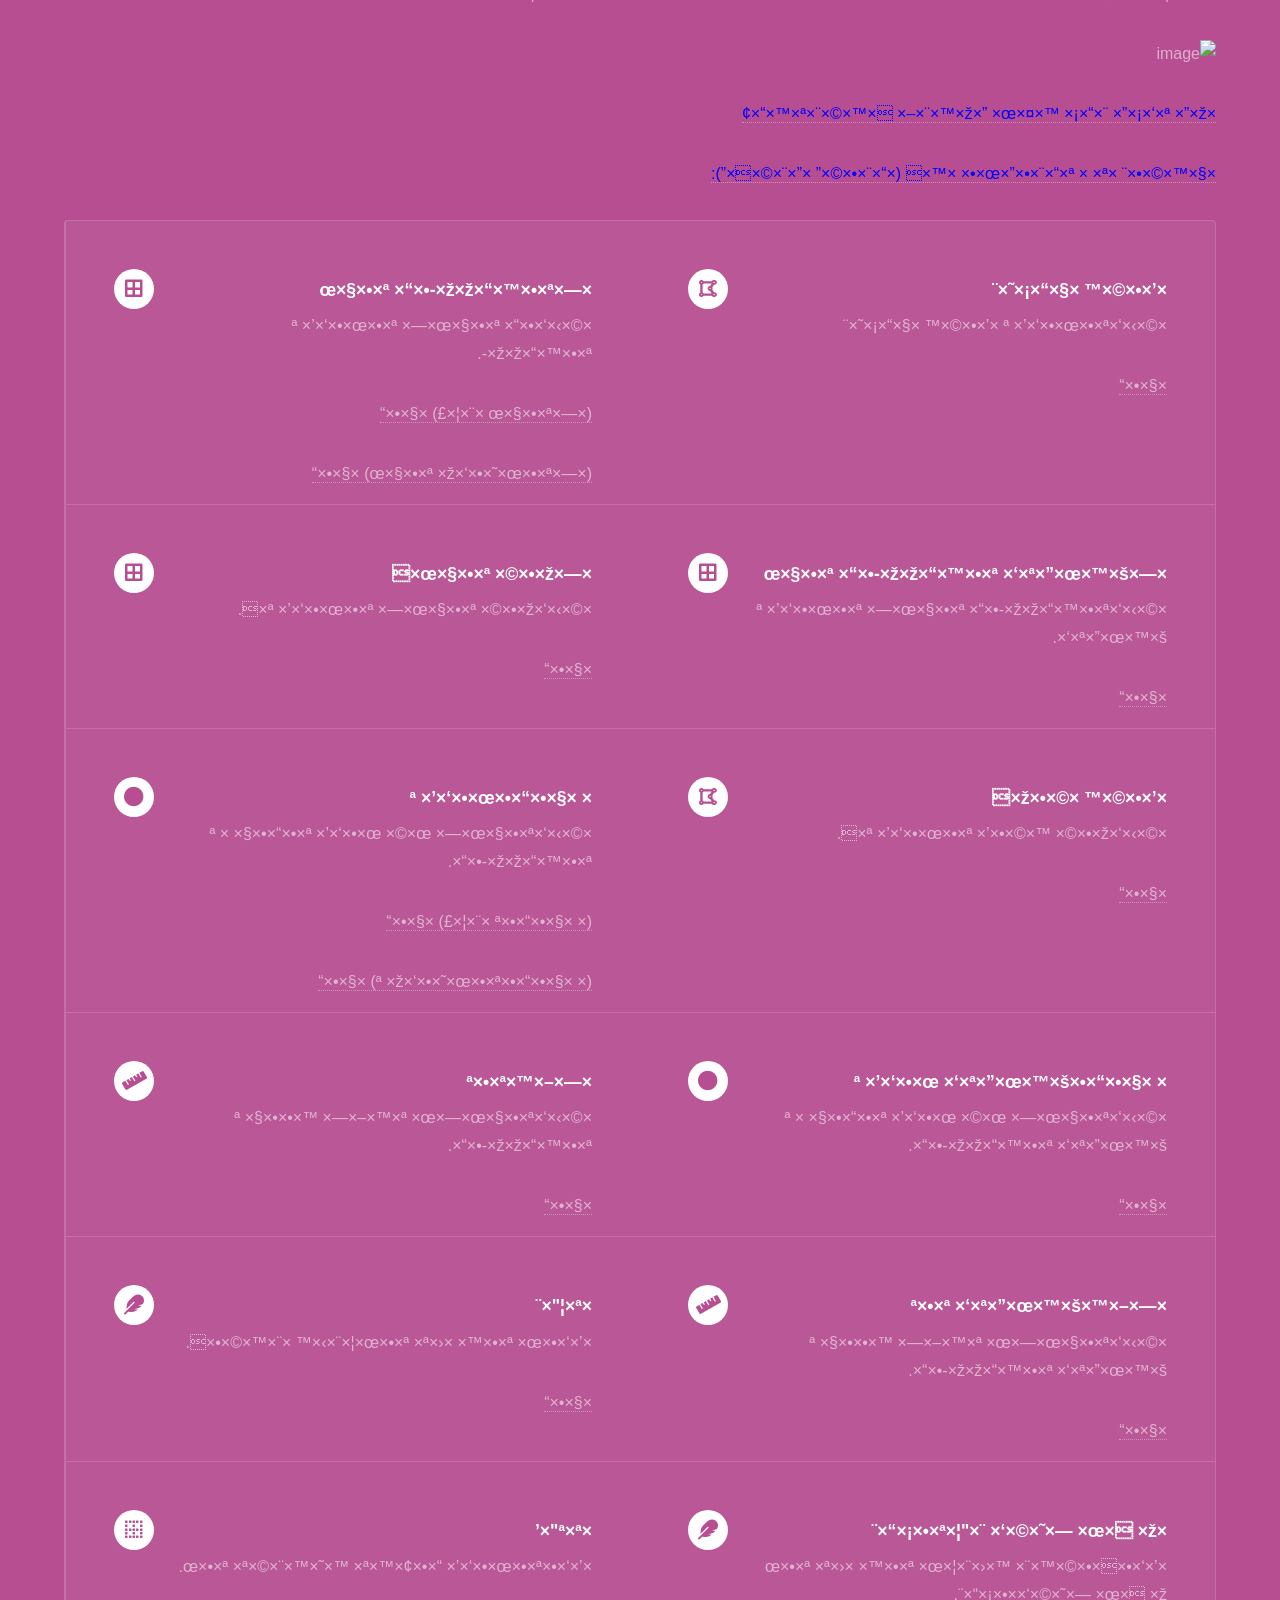
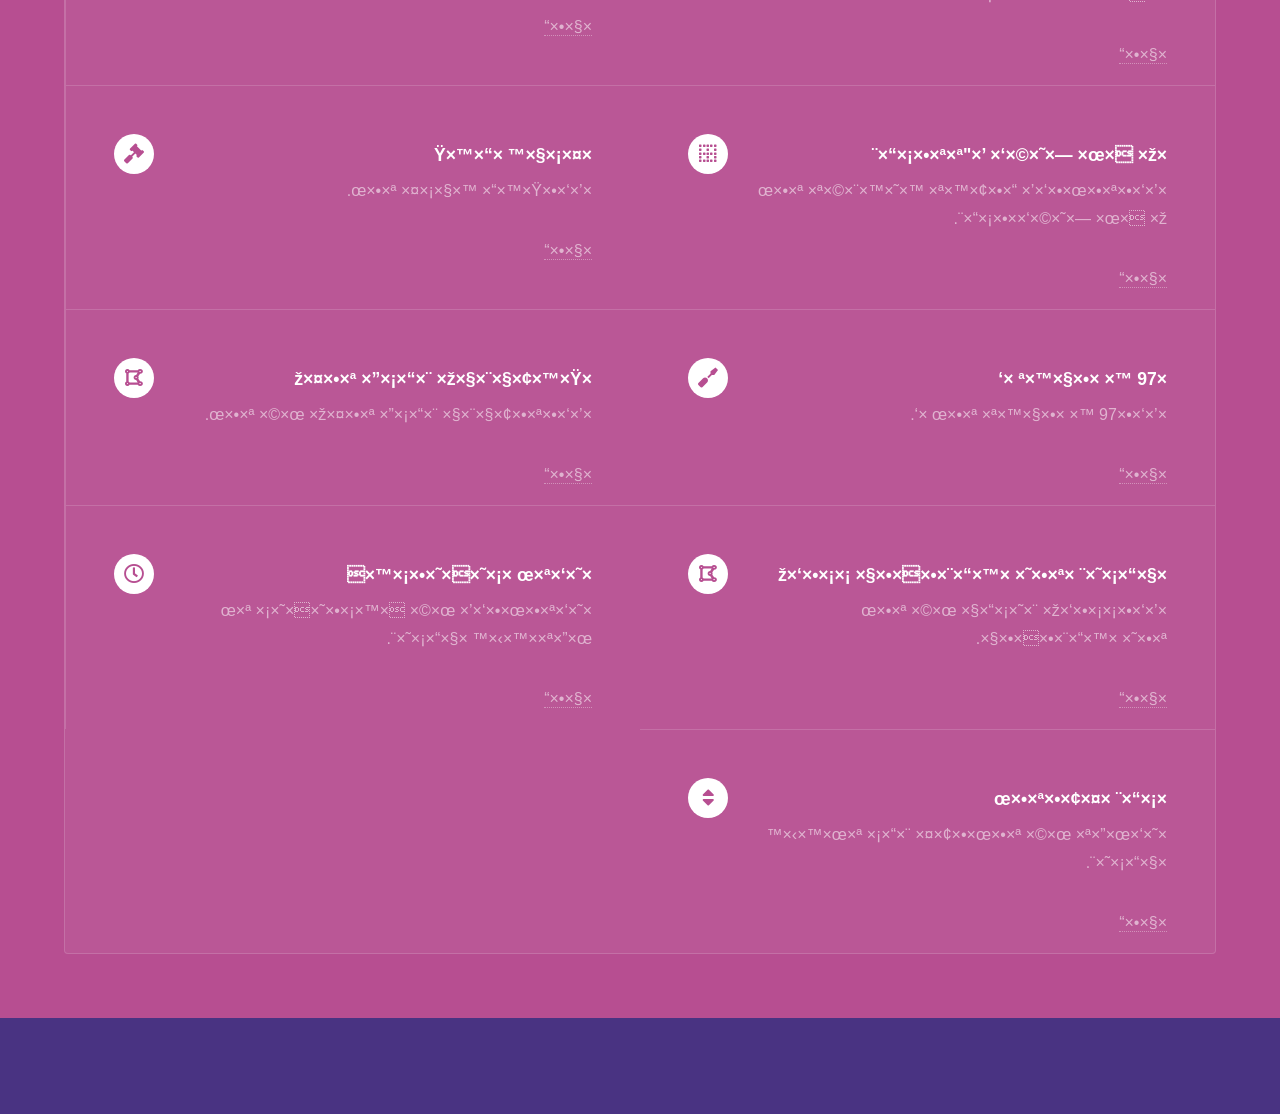
==== commit eb90cb46: "Update index.html" ====
--- a/index.html
+++ b/index.html
@@ -61,8 +61,8 @@
 							- ניקוי כפילויות</a><br />
                                                         - הלימה ושיתוף של מידע עם מערכת ניהול ארגוניות ובין ארגוניות</a><br />
 							- השלמת מידע חסר</a><br />
-							- התאמת קישוריות בין הגיאוגרפיה הדו-ממדית לתלת-ממדית
-							- התאמת סביבת עבודה למנוע טופולוגי Parcel Fabric
+							- התאמת קישוריות בין הגיאוגרפיה הדו-ממדית לתלת-ממדית</a><br />
+							- התאמת סביבת עבודה למנוע טופולוגי Parcel Fabric</a><br />
 							</p>
 							<ul class="actions">
 								<li><a href="#two" class="button scrolly">המשך לקרוא</a></li>
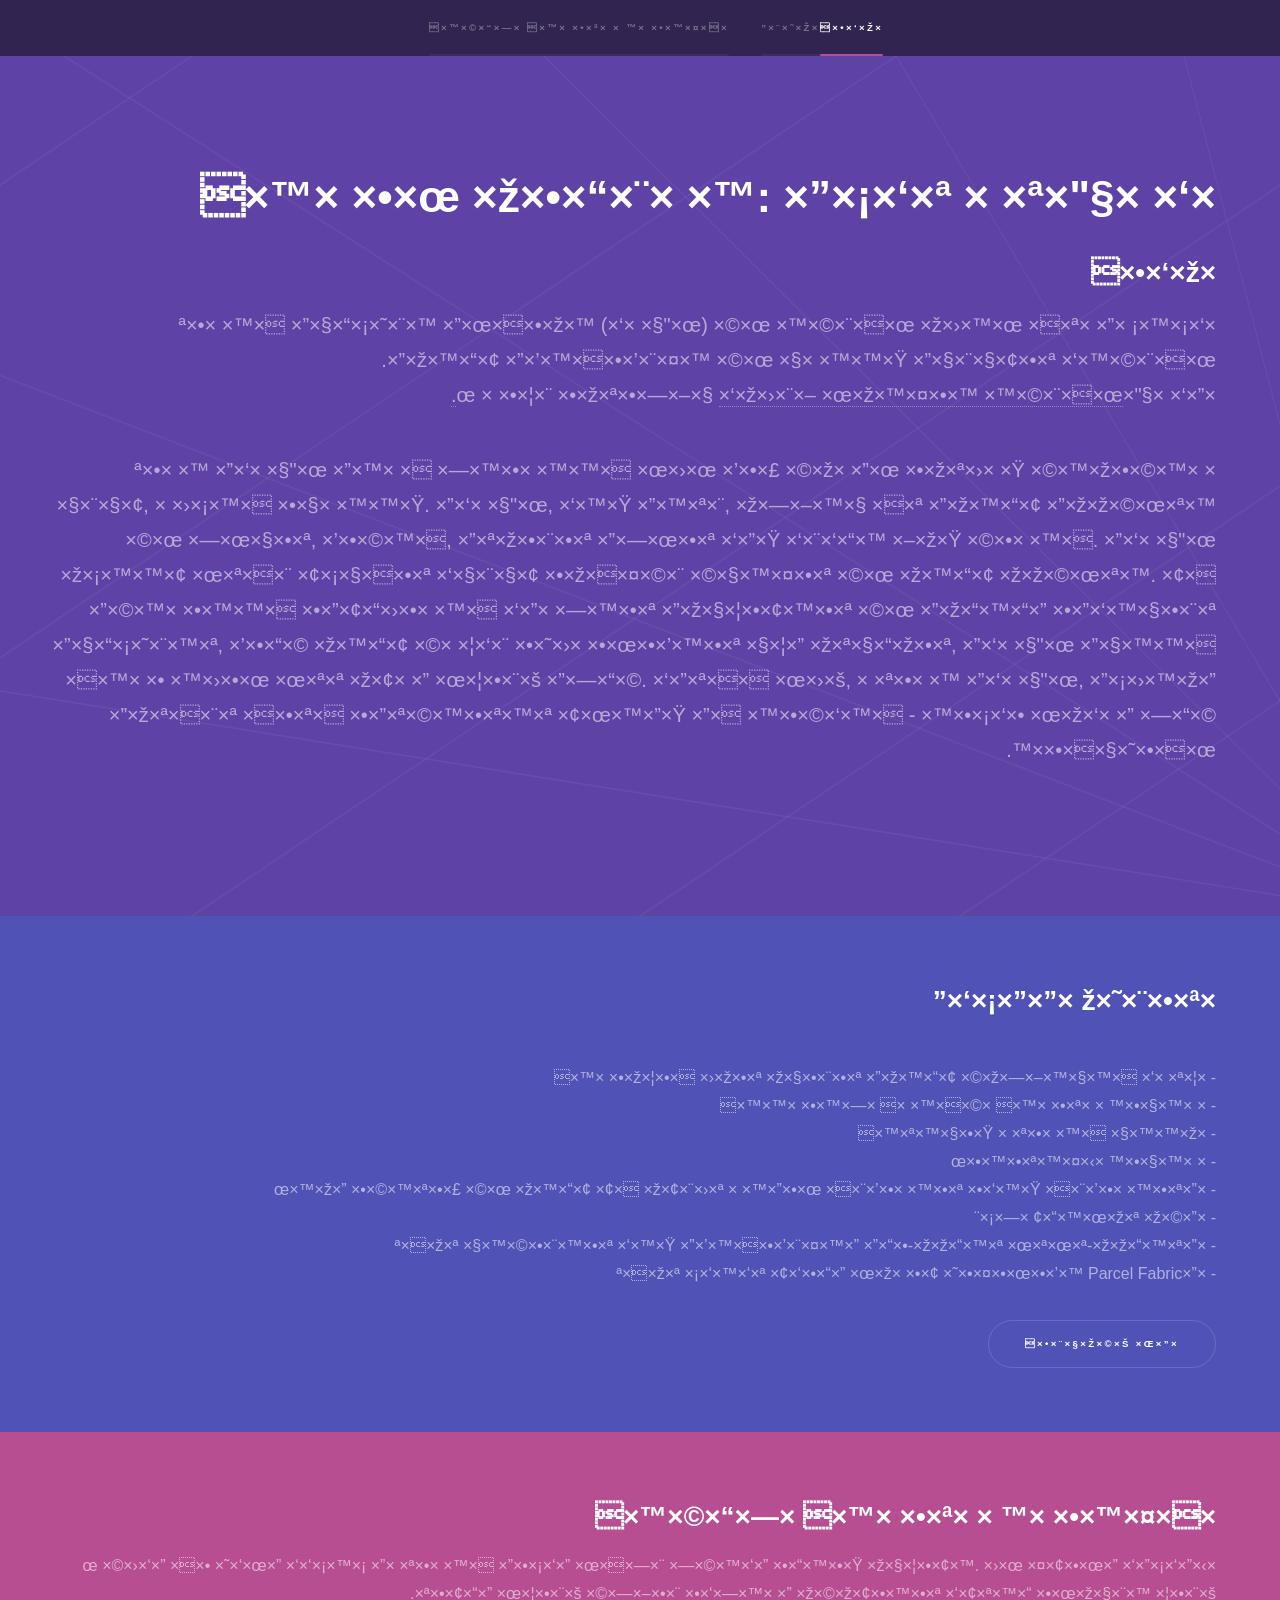
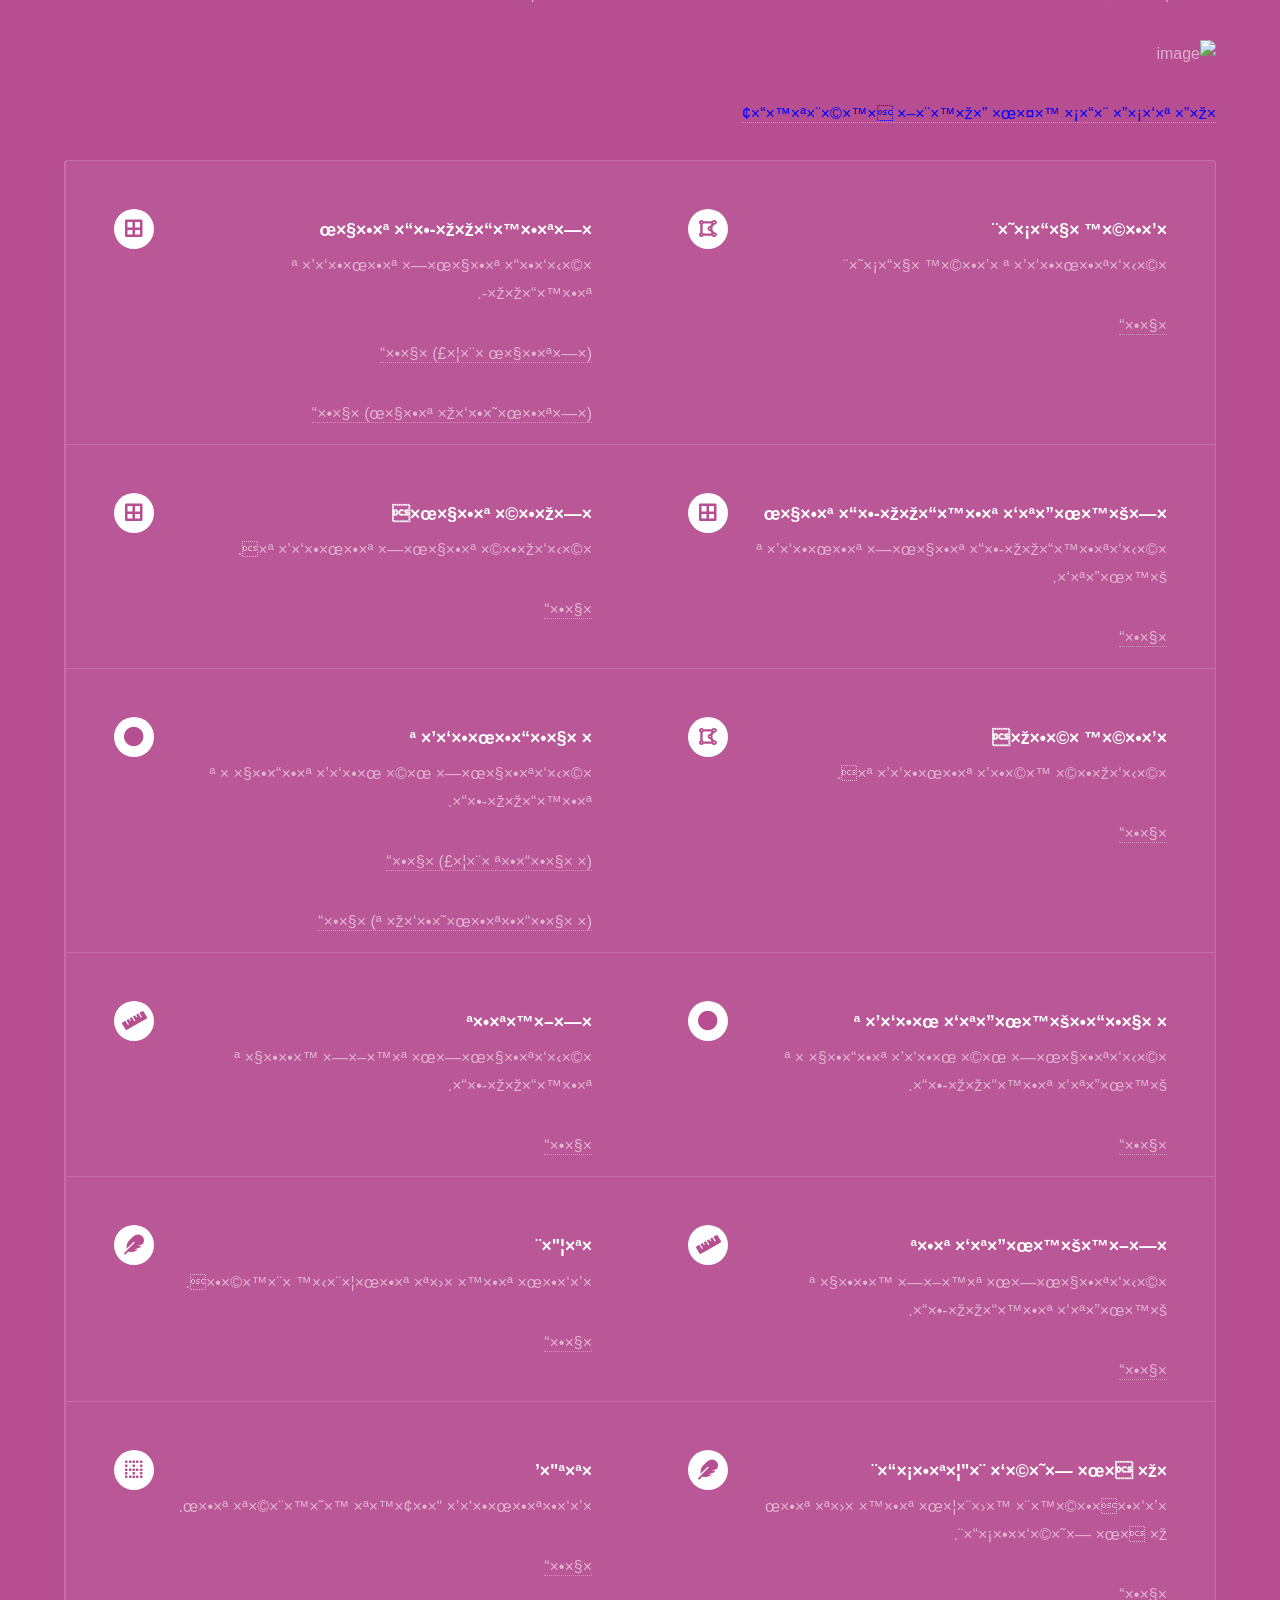
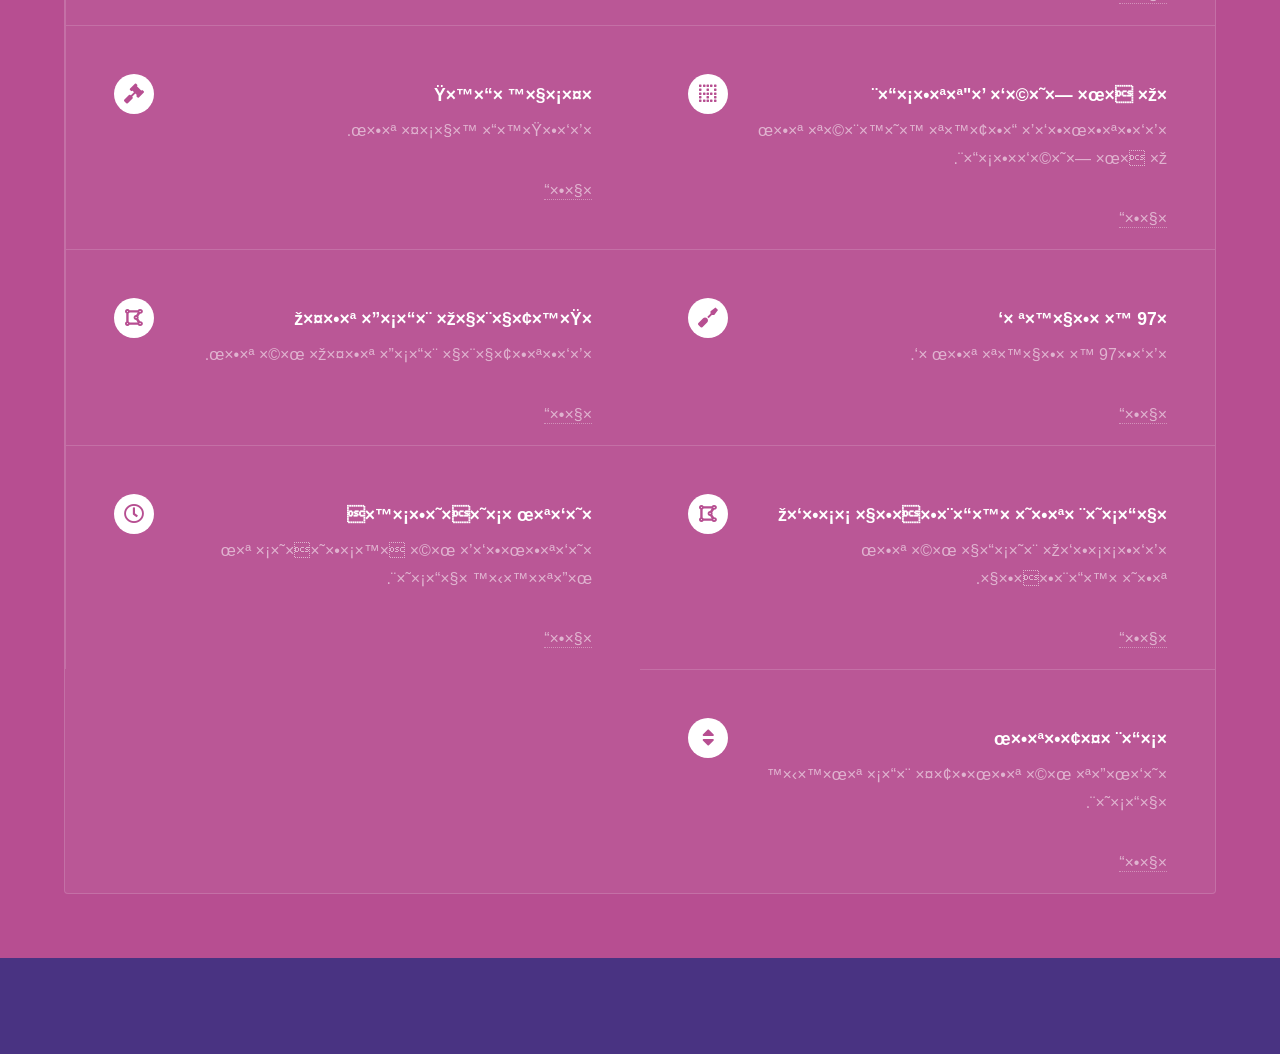
==== commit 24ade859: "Update index.html" ====
--- a/index.html
+++ b/index.html
@@ -78,8 +78,6 @@
 							<img src="https://github.com/OfirMazor/CadastreDataBaseConversion/blob/main/images/%D7%98%D7%9B%D7%A0%D7%99%D7%A7%D7%AA%20%D7%94%D7%A1%D7%91%D7%AA%20%D7%A0%D7%AA%D7%95%D7%A0%D7%99%D7%9D.png?raw=true" alt="image">
 							<p> </p>
 							<a href="https://github.com/OfirMazor/CadastreDataBaseConversion/blob/main/images/WorkFlowChart.drawio.pdf" style="font-size: 20; color: blue;">תרשים זרימה לפי סדר הסבת המידע</a>
-							<p> </p>
-							<a href="https://drive.google.com/drive/folders/15Fm5US5zE_wvPn7nxRFl7RAwVJjkWvYp?usp=sharing" style="font-size: 20; color: blue;"> קישור להורדת נתונים (דרושה הרשאה):</a>
 							<p> </p>	
 							<div class="features">
 								<section> 
